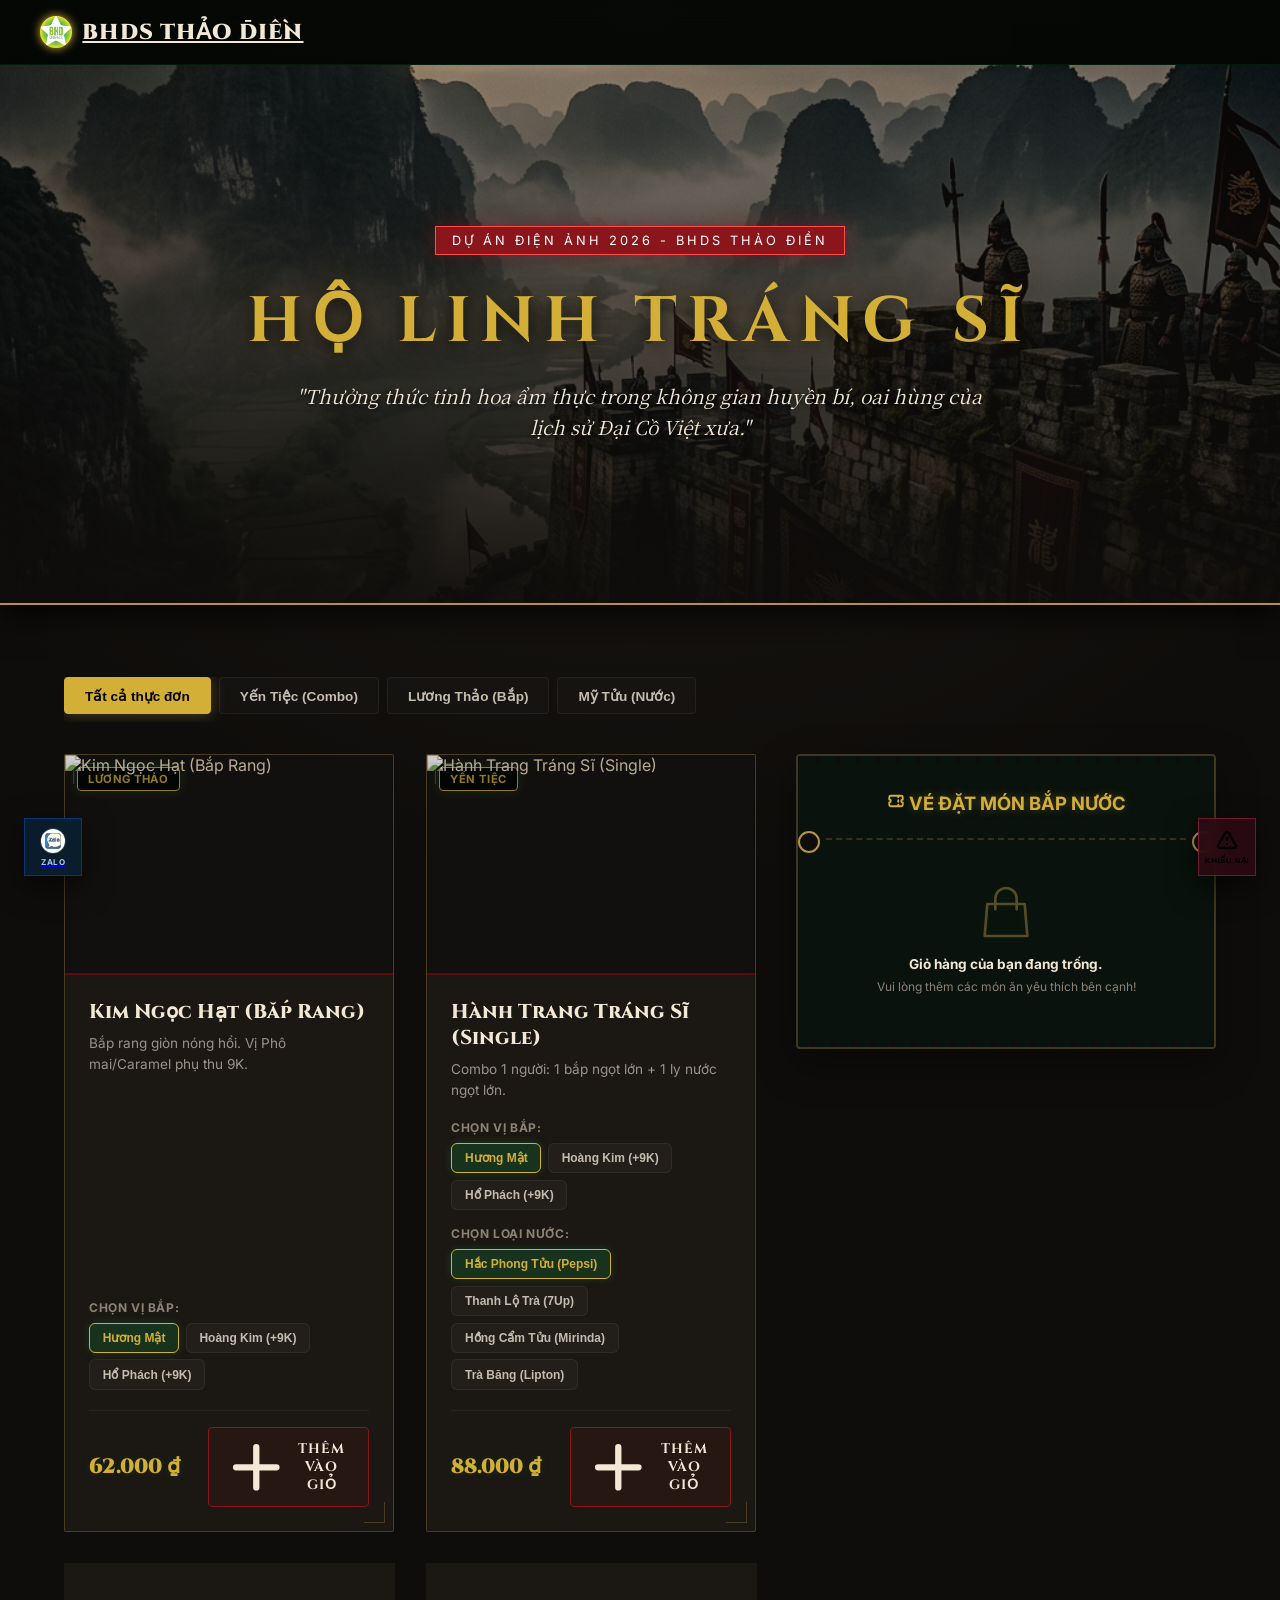
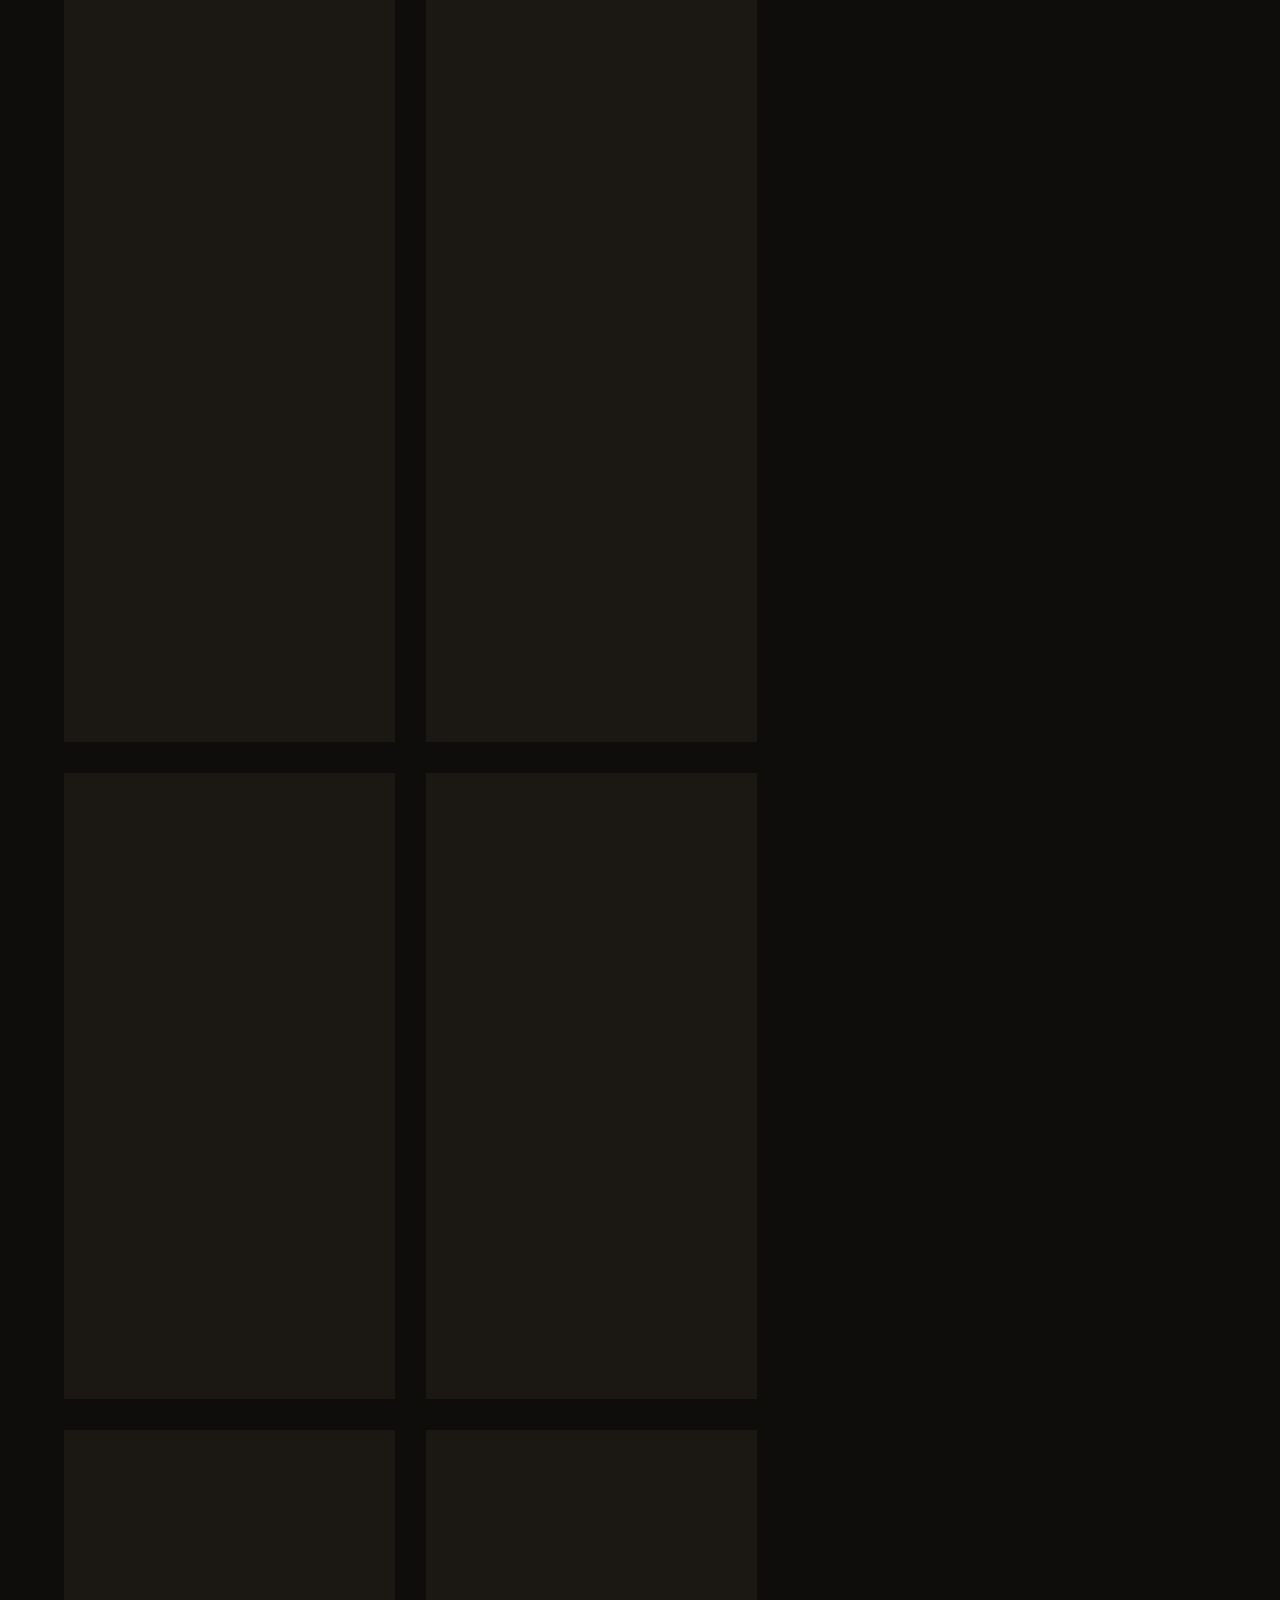
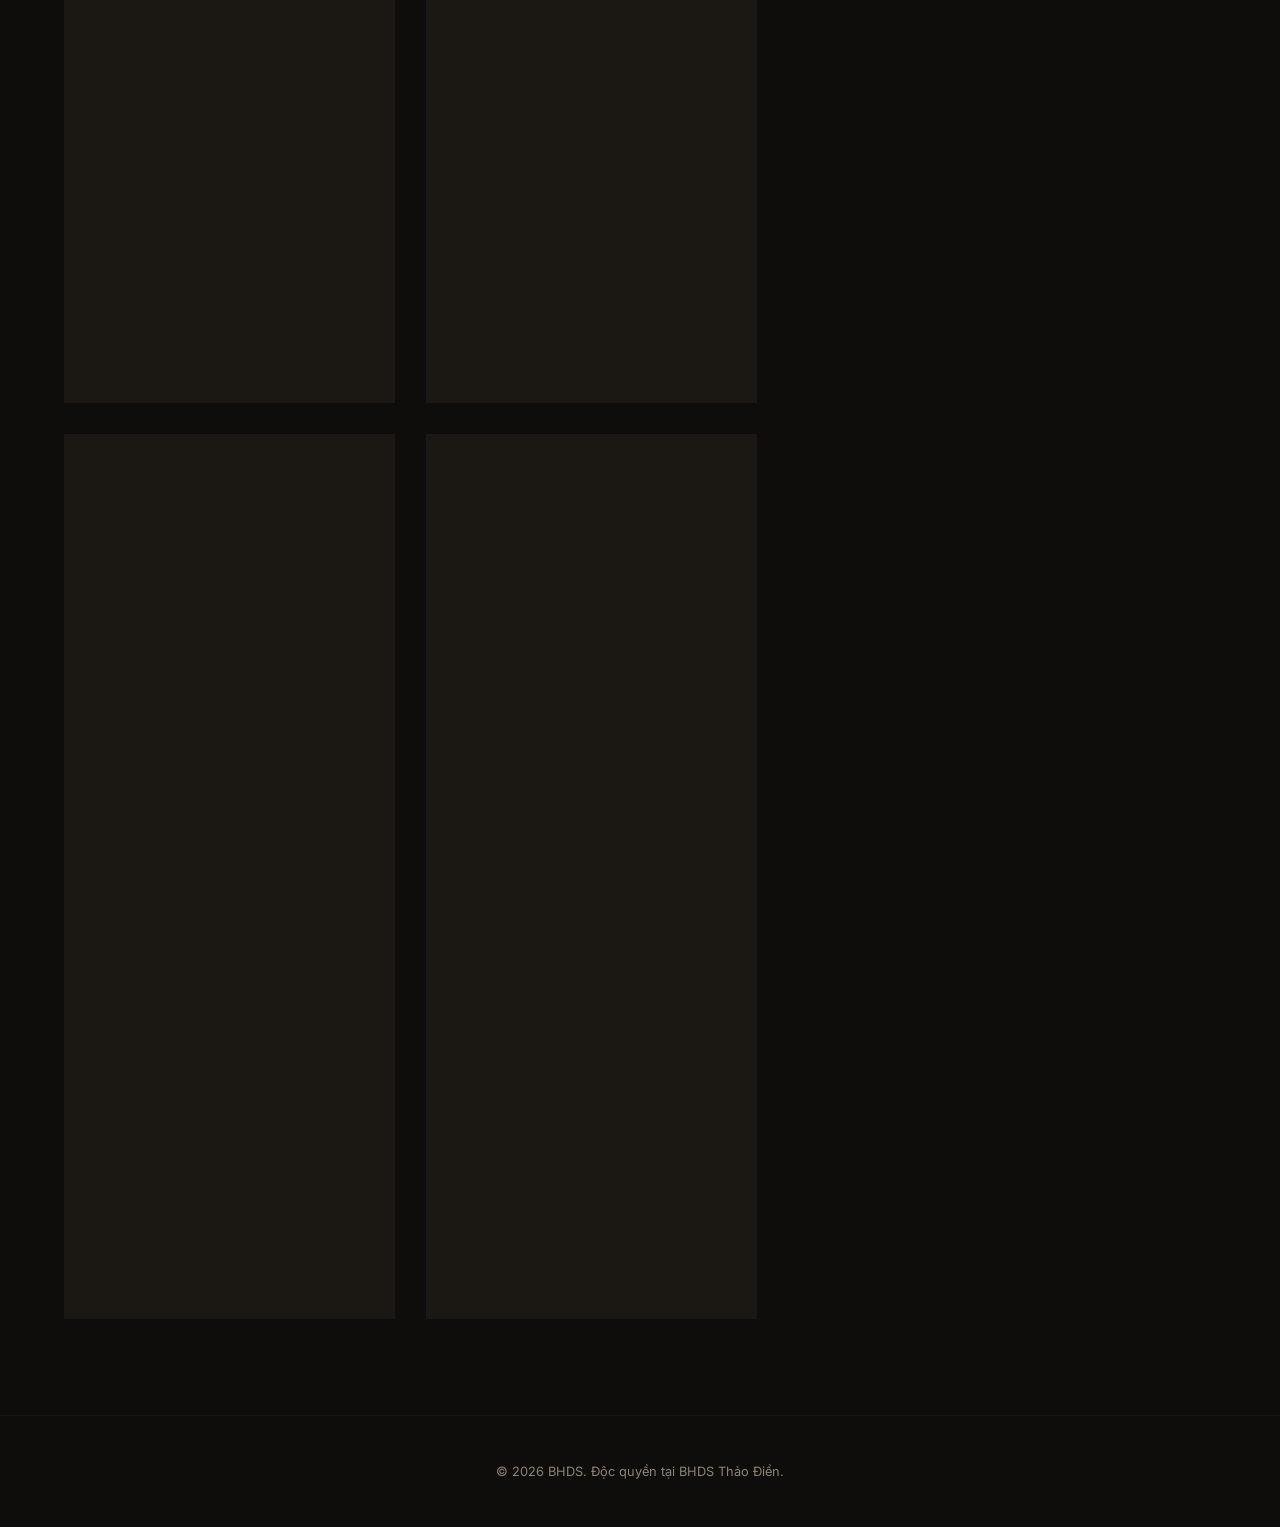
==== index.html @ 200a9b42 "feat(ui): Apply Ho Linh Trang Si Event UI and add revert strategy guide" ====
﻿<!DOCTYPE html>
<html lang="vi">
<head>
    <meta charset="UTF-8">
    <meta name="viewport" content="width=device-width, initial-scale=1.0, maximum-scale=1.0, user-scalable=no">
    <title>BHDS Thảo Điền - Đặt Món Nhanh Chóng, Giao Hàng Tận Nơi (Immersive Version)</title>
    <meta name="description" content="Trang đặt món ăn trực tuyến nhanh chóng với thực đơn phong phú, giao hàng siêu tốc và phục vụ tận nơi tại rạp.">
    
    <!-- Favicon -->
    <link rel="icon" type="image/png" href="assets/logo.png">
    <link rel="shortcut icon" type="image/png" href="assets/logo.png">
    <link rel="apple-touch-icon" href="assets/logo.png">

    <!-- Google Fonts -->
    <link rel="preconnect" href="https://fonts.googleapis.com">
    <link rel="preconnect" href="https://fonts.gstatic.com" crossorigin>
    <link href="https://fonts.googleapis.com/css2?family=Cinzel:wght@400;600;700;800&family=Noto+Serif+JP:wght@300;400;600;700&family=Inter:wght@300;400;500;600&display=swap" rel="stylesheet">
    
    <!-- Firebase SDK (v8) -->
    <script src="https://www.gstatic.com/firebasejs/8.10.1/firebase-app.js"></script>
    <script src="https://www.gstatic.com/firebasejs/8.10.1/firebase-database.js"></script>

    <!-- Custom Premium Styles - Immersive Cinema Concept -->
    <style>
        /* Design Tokens & Theme Variables */
        :root {
            --bg-deep-space: #0f0d0b;
            --bg-glass-card: rgba(30, 26, 22, 0.85);
            --bg-glass-card-hover: rgba(45, 38, 30, 0.95);
            
            --neon-green: #d4af37;
            --neon-green-dim: #b89146;
            --neon-green-glow: rgba(184, 145, 70, 0.4);
            --neon-red: #8a151b;
            --neon-red-glow: rgba(138, 21, 27, 0.4);
            
            --border-neon: rgba(184, 145, 70, 0.3);
            --border-neon-hover: #b89146;
            
            --text-neon: #d4af37;
            --text-heading: #f2e8d5;
            --text-body-green: #c4bcae;
            --text-muted: #8c8375;
            
            --font-display: 'Cinzel', serif;
            --font-mono: 'Inter', sans-serif;
            --transition-swift: all 0.4s cubic-bezier(0.16, 1, 0.3, 1);
            
            --radius-pill: 4px;
            --radius-panel: 4px;
            --radius-card: 2px;
        }

        /* Base Resets */
        * {
            box-sizing: border-box;
            margin: 0;
            padding: 0;
            scrollbar-width: thin;
            scrollbar-color: var(--neon-green-dim) transparent;
            touch-action: manipulation; /* Disable double-tap zoom globally */
        }

        body {
            background-color: var(--bg-deep-space);
            color: var(--text-body-green);
            font-family: var(--font-mono);
            min-height: 100vh;
            display: flex;
            flex-direction: column;
            overflow-x: hidden;
            background-image: radial-gradient(circle at 50% 0%, rgba(30,26,22,1) 0%, rgba(15,13,11,1) 80%);
            background-attachment: fixed;
            background-size: cover;
        }

        /* Hero Banner Hộ Linh Tráng Sĩ */
        .cinema-projection-wrapper {
            position: relative;
            height: 60vh;
            min-height: 400px;
            display: flex;
            align-items: center;
            justify-content: center;
            text-align: center;
            overflow: hidden;
            border-bottom: 2px solid var(--border-neon-hover);
            box-shadow: 0 10px 30px rgba(0,0,0,0.8);
            margin-bottom: 3.5rem;
            width: 100%;
        }

        .cinema-projection-wrapper::before {
            content: '';
            position: absolute;
            top: 0; left: 0; right: 0; bottom: 0;
            background-image: url('assets/holinh_hero_bg.png');
            background-size: cover;
            background-position: center;
            background-attachment: fixed;
            opacity: 0.6;
            z-index: -2;
            filter: grayscale(15%) contrast(115%) sepia(10%);
        }

        .cinema-projection-wrapper::after {
            content: '';
            position: absolute;
            top: 0; left: 0; right: 0; bottom: 0;
            background: linear-gradient(to bottom, rgba(15, 13, 11, 0.1) 0%, rgba(15, 13, 11, 0.95) 100%);
            z-index: -1;
        }

        .immersive-title-card {
            padding: 0 20px;
            z-index: 10;
            margin-top: 0;
        }

        .immersive-title-card h1 {
            font-family: var(--font-display);
            font-size: clamp(2.5rem, 5vw, 4.5rem);
            color: var(--text-neon);
            text-transform: uppercase;
            letter-spacing: 0.15em;
            margin-bottom: 1rem;
            font-weight: 700;
            text-shadow: 0 4px 20px rgba(0, 0, 0, 0.9), 0 0 40px rgba(184, 145, 70, 0.4);
        }

        .immersive-title-card p {
            font-family: 'Noto Serif JP', serif;
            font-size: 1.2rem;
            color: var(--text-heading);
            max-width: 700px;
            margin: 0 auto;
            line-height: 1.6;
            text-shadow: 0 2px 5px rgba(0,0,0,0.9);
            font-style: italic;
        }

        .title-brand-label {
            display: inline-block;
            background-color: var(--neon-red);
            color: #fff;
            padding: 6px 16px;
            font-size: 0.8rem;
            font-family: var(--font-mono);
            text-transform: uppercase;
            letter-spacing: 3px;
            border: 1px solid #ff4d4d;
            margin-bottom: 1.5rem;
            box-shadow: 0 0 20px var(--neon-red-glow);
        }
        
        .cinema-curved-screen, .projector-beam { display: none; }

        /* Sticky Glassmorphic Header */
        header {
            position: sticky;
            top: 0;
            z-index: 50;
            background: rgba(2, 5, 3, 0.8);
            backdrop-filter: blur(15px);
            -webkit-backdrop-filter: blur(15px);
            border-bottom: 1px solid rgba(0, 255, 102, 0.08);
            padding: 1rem 1.5rem;
        }

        .header-content {
            max-width: 1200px;
            margin: 0 auto;
            display: flex;
            align-items: center;
            justify-content: space-between;
        }

        .logo {
            display: flex;
            align-items: center;
            gap: 0.65rem;
            font-family: var(--font-display);
            font-size: 1.35rem;
            font-weight: 900;
            color: var(--text-heading);
            text-transform: uppercase;
            letter-spacing: 0.05em;
        }

        .logo img {
            width: 32px;
            height: 32px;
            filter: drop-shadow(0 0 5px var(--neon-green));
        }

        .header-actions {
            display: flex;
            align-items: center;
            gap: 0.75rem;
        }

        .icon-btn {
            width: 40px;
            height: 40px;
            border-radius: var(--radius-pill);
            background: rgba(255, 255, 255, 0.03);
            border: 1px solid rgba(0, 255, 102, 0.1);
            color: var(--text-heading);
            display: flex;
            align-items: center;
            justify-content: center;
            cursor: pointer;
            transition: var(--transition-swift);
            position: relative;
        }

        .icon-btn:hover {
            border-color: var(--neon-green);
            color: var(--neon-green);
            background: rgba(0, 255, 102, 0.08);
            transform: translateY(-2px);
            box-shadow: 0 0 10px rgba(0, 255, 102, 0.2);
        }

        /* App Main Grid */
        .app-container {
            max-width: 1200px;
            width: 100%;
            margin: 0 auto;
            padding: 1rem 1.5rem 6rem 1.5rem;
            flex-grow: 1;
        }

        .workspace {
            display: grid;
            grid-template-columns: 1fr;
            gap: 2.5rem;
            align-items: start;
        }

        @media (min-width: 992px) {
            .workspace {
                grid-template-columns: 1.65fr 1fr;
            }
        }

        /* Category Filter Switcher */
        .category-filter-bar {
            display: flex;
            gap: 0.5rem;
            margin-bottom: 2rem;
            overflow-x: auto;
            padding-bottom: 0.5rem;
        }

        .filter-chip {
            background: rgba(255, 255, 255, 0.02);
            border: 1px solid rgba(255, 255, 255, 0.06);
            color: var(--text-body-green);
            padding: 0.6rem 1.25rem;
            border-radius: var(--radius-pill);
            cursor: pointer;
            font-size: 0.85rem;
            font-weight: 700;
            transition: var(--transition-swift);
            white-space: nowrap;
        }

        .filter-chip:hover {
            border-color: var(--neon-green-dim);
            color: var(--neon-green);
            background: rgba(0, 255, 102, 0.04);
        }

        .filter-chip.active {
            background: var(--neon-green);
            border-color: var(--neon-green);
            color: #020503;
            box-shadow: 0 0 15px var(--neon-green-glow);
        }

        /* Immersive Food Cards Grid */
        .food-grid {
            display: grid;
            grid-template-columns: 1fr;
            gap: 2rem;
        }

        @media (min-width: 600px) {
            .food-grid {
                grid-template-columns: repeat(2, 1fr);
            }
        }

        /* Futuristic Glass Card */
        .food-card {
            background: var(--bg-glass-card);
            border: 1px solid var(--border-neon);
            border-radius: var(--radius-card);
            overflow: hidden;
            display: flex;
            flex-direction: column;
            backdrop-filter: blur(12px);
            -webkit-backdrop-filter: blur(12px);
            transition: var(--transition-swift);
            position: relative;
        }

        .food-card::before, .food-card::after {
            content: '';
            position: absolute;
            width: 20px; height: 20px;
            border: 1px solid var(--neon-green-dim);
            opacity: 0.3;
            transition: opacity 0.4s ease, width 0.4s, height 0.4s;
            pointer-events: none;
            z-index: 5;
        }
        .food-card::before { top: 8px; left: 8px; border-right: none; border-bottom: none; }
        .food-card::after { bottom: 8px; right: 8px; border-left: none; border-top: none; }
        .food-card:hover::before, .food-card:hover::after {
            opacity: 1;
            width: 30px; height: 30px;
        }

        .food-card:hover {
            transform: translateY(-6px);
            border-color: var(--border-neon-hover);
            background: var(--bg-glass-card-hover);
            box-shadow: 0 15px 40px rgba(0, 255, 102, 0.08), 0 20px 45px rgba(0,0,0,0.6);
        }

        .food-img-container {
            width: 100%;
            height: 220px;
            overflow: hidden;
            position: relative;
            background: rgba(0, 0, 0, 0.3);
            border-bottom: 2px solid #5c0b10;
        }

        .food-img {
            width: 100%;
            height: 100%;
            object-fit: cover;
            transition: var(--transition-swift);
            filter: sepia(30%) contrast(120%) brightness(80%);
        }

        .food-card:hover .food-img {
            transform: scale(1.05);
            filter: sepia(10%) contrast(120%) brightness(100%);
        }

        /* Custom Floating Badge on Card */
        .food-badge {
            position: absolute;
            top: 12px; left: 12px;
            background: rgba(2, 5, 3, 0.85);
            border: 1px solid var(--neon-green);
            color: var(--neon-green);
            font-size: 0.7rem;
            font-weight: 700;
            padding: 4px 10px;
            border-radius: var(--radius-pill);
            text-transform: uppercase;
            letter-spacing: 0.05em;
            box-shadow: 0 0 10px rgba(0, 255, 102, 0.15);
        }

        .food-card-info {
            padding: 1.5rem;
            display: flex;
            flex-direction: column;
            flex-grow: 1;
        }

        .food-title {
            font-family: var(--font-display);
            font-size: 1.25rem;
            color: var(--text-heading);
            margin-bottom: 0.5rem;
            font-weight: 800;
            line-height: 1.3;
        }

        .food-description {
            font-size: 0.85rem;
            color: var(--text-body-green);
            line-height: 1.5;
            margin-bottom: 1.25rem;
            flex-grow: 1;
            opacity: 0.75;
        }

        /* Pill Options Selector instead of standard dropdowns */
        .option-group-wrapper {
            margin-bottom: 1.25rem;
            display: flex;
            flex-direction: column;
            gap: 0.5rem;
        }

        .option-label {
            font-size: 0.75rem;
            font-weight: 700;
            text-transform: uppercase;
            color: var(--text-muted);
            letter-spacing: 0.05em;
        }

        .pill-container {
            display: flex;
            flex-wrap: wrap;
            gap: 0.4rem;
        }

        .pill-chip {
            background: rgba(255, 255, 255, 0.03);
            border: 1px solid rgba(255, 255, 255, 0.06);
            color: var(--text-body-green);
            padding: 0.45rem 0.8rem;
            border-radius: 6px;
            font-size: 0.75rem;
            font-weight: 600;
            cursor: pointer;
            transition: var(--transition-swift);
        }

        .pill-chip:hover {
            border-color: var(--neon-green-dim);
            color: var(--neon-green);
        }

        .pill-chip.active {
            background: rgba(0, 255, 102, 0.12);
            border-color: var(--neon-green);
            color: var(--neon-green);
            font-weight: 700;
            box-shadow: 0 0 10px rgba(0, 255, 102, 0.15);
        }

        /* Card Footer */
        .food-footer {
            display: flex;
            align-items: center;
            justify-content: space-between;
            margin-top: auto;
            border-top: 1px solid rgba(255, 255, 255, 0.05);
            padding-top: 1rem;
        }

        .food-price {
            font-family: var(--font-display);
            font-size: 1.3rem;
            font-weight: 900;
            color: var(--neon-green);
            text-shadow: 0 0 10px rgba(0, 255, 102, 0.1);
        }

        /* Action Buttons */
        .btn-add {
            background: rgba(138, 21, 27, 0.1);
            border: 1px solid var(--neon-red);
            color: var(--text-heading);
            padding: 0.55rem 1.1rem;
            font-size: 0.85rem;
            font-family: var(--font-display);
            text-transform: uppercase;
            letter-spacing: 1px;
            font-weight: 700;
            border-radius: var(--radius-pill);
            cursor: pointer;
            display: flex;
            align-items: center;
            gap: 0.4rem;
            transition: var(--transition-swift);
        }

        .btn-add:hover {
            background-color: var(--neon-red);
            border-color: #ff3333;
            color: #ffffff;
            box-shadow: 0 0 20px var(--neon-red-glow);
        }

        /* Sidebar Panels */
        .sidebar {
            position: sticky;
            top: 5.5rem;
            display: flex;
            flex-direction: column;
            gap: 2rem;
        }

        /* Digital Movie Ticket Theme for Shopping Cart */
        .ticket-panel {
            background: #09120c;
            border: 2px solid var(--border-neon);
            border-radius: var(--radius-panel);
            position: relative;
            box-shadow: 0 15px 40px rgba(0, 0, 0, 0.4);
            overflow: hidden;
        }

        /* Ticket jagged cutout simulation */
        .ticket-panel::before, .ticket-panel::after {
            content: '';
            position: absolute;
            left: 0; right: 0;
            height: 10px;
            background-size: 20px 10px;
            z-index: 2;
        }
        .ticket-panel::before {
            top: -2px;
            background-image: radial-gradient(circle, transparent 7px, #0f0d0b 8px);
        }
        .ticket-panel::after {
            bottom: -2px;
            background-image: radial-gradient(circle, transparent 7px, #0f0d0b 8px);
            transform: rotate(180deg);
        }

        .ticket-content {
            padding: 2.25rem 1.75rem;
        }

        /* Perforated separator line */
        .ticket-divider {
            border: none;
            border-top: 2px dashed rgba(184, 145, 70, 0.25);
            margin: 1.5rem 0;
            position: relative;
        }
        .ticket-divider::before, .ticket-divider::after {
            content: '';
            position: absolute;
            top: -9px;
            width: 18px;
            height: 18px;
            background-color: var(--bg-deep-space);
            border-radius: 50%;
            border: 2px solid var(--neon-green-dim);
            z-index: 2;
        }
        .ticket-divider::before { left: -28px; }
        .ticket-divider::after { right: -28px; }

        /* Receipt styling */
        .cart-list {
            display: flex;
            flex-direction: column;
            gap: 1rem;
            max-height: 250px;
            overflow-y: auto;
            padding-right: 0.25rem;
        }

        .cart-item {
            display: grid;
            grid-template-columns: minmax(0, 1fr) auto auto;
            align-items: center;
            gap: 0.75rem;
            padding: 0.6rem;
            border-radius: 6px;
            background: rgba(255, 255, 255, 0.02);
            border: 1px solid rgba(255, 255, 255, 0.02);
        }

        .cart-item-name {
            font-size: 0.85rem;
            font-weight: 700;
            color: var(--text-heading);
            overflow: hidden;
            text-overflow: ellipsis;
            white-space: nowrap;
            min-width: 0; /* Allow the name to shrink and show ellipsis */
        }

        .cart-item-price {
            font-size: 0.85rem;
            font-weight: 700;
            color: var(--neon-green);
        }

        .cart-qty-control {
            display: flex;
            align-items: center;
            gap: 0.35rem;
            background: rgba(0, 0, 0, 0.35);
            padding: 0.2rem 0.4rem;
            border-radius: 4px;
        }

        .cart-qty-btn {
            background: none;
            border: none;
            color: var(--text-body-green);
            cursor: pointer;
            width: 20px;
            height: 20px;
            display: flex;
            align-items: center;
            justify-content: center;
            border-radius: 2px;
        }

        .cart-qty-btn:hover {
            background: rgba(0, 255, 102, 0.15);
            color: var(--neon-green);
        }

        .cart-qty-btn svg { width: 10px; height: 10px; }

        .cart-qty-num {
            font-size: 0.8rem;
            font-weight: 700;
            color: var(--text-heading);
            min-width: 14px;
            text-align: center;
        }

        .cart-item-remove {
            background: none;
            border: none;
            color: var(--text-muted);
            cursor: pointer;
            padding: 0.35rem;
            border-radius: 4px;
            display: flex;
            align-items: center;
            justify-content: center;
        }

        .cart-item-remove:hover {
            color: var(--neon-red);
            background: rgba(255, 51, 102, 0.1);
        }

        .cart-item-remove svg { width: 14px; height: 14px; }

        .ticket-barcode {
            margin-top: 1.5rem;
            display: flex;
            flex-direction: column;
            align-items: center;
            gap: 0.25rem;
            opacity: 0.7;
        }

        .barcode-lines {
            width: 100%;
            height: 35px;
            background: repeating-linear-gradient(
                to right,
                var(--neon-green),
                var(--neon-green) 2px,
                transparent 2px,
                transparent 5px,
                var(--neon-green) 5px,
                var(--neon-green) 7px,
                transparent 7px,
                transparent 9px
            );
        }

        .barcode-num {
            font-size: 0.65rem;
            letter-spacing: 0.25em;
            color: var(--neon-green);
        }

        /* Glassmorphic Form Container */
        .card-panel {
            background: var(--bg-glass-card);
            border: 1px solid var(--border-neon);
            border-radius: var(--radius-panel);
            padding: 1.75rem;
            backdrop-filter: blur(12px);
            -webkit-backdrop-filter: blur(12px);
            box-shadow: 0 10px 40px rgba(0, 0, 0, 0.3);
        }

        /* Inputs & Interactive elements */
        .form-group {
            margin-bottom: 1.25rem;
        }

        .form-label {
            display: block;
            font-size: 0.75rem;
            font-weight: 700;
            text-transform: uppercase;
            letter-spacing: 0.05em;
            margin-bottom: 0.45rem;
            color: var(--text-muted);
        }

        .form-control {
            width: 100%;
            background-color: rgba(2, 5, 3, 0.55);
            border: 1px solid rgba(0, 255, 102, 0.15);
            border-radius: 10px;
            padding: 0.8rem 1rem;
            font-size: 16px; /* Lock automatic zooming */
            color: var(--text-heading);
            transition: var(--transition-swift);
        }

        .form-control::placeholder {
            color: rgba(163, 203, 181, 0.25);
        }

        .form-control:focus {
            outline: none;
            border-color: var(--neon-green);
            box-shadow: 0 0 12px rgba(0, 255, 102, 0.25);
        }

        textarea.form-control {
            resize: vertical;
            min-height: 80px;
        }

        select.form-control {
            cursor: pointer;
            -webkit-appearance: none;
            appearance: none;
            background-image: url("data:image/svg+xml;utf8,<svg fill='none' viewBox='0 0 24 24' stroke='%2300FF66' xmlns='http://www.w3.org/2000/svg'><path stroke-linecap='round' stroke-linejoin='round' stroke-width='2.5' d='M19 9l-7 7-7-7'></path></svg>");
            background-repeat: no-repeat;
            background-position: right 1rem center;
            background-size: 1.1rem;
            padding-right: 2.5rem;
        }

        select.form-control option {
            background-color: var(--bg-deep-space);
            color: var(--text-body-green);
        }

        /* Order button styling */
        .btn-submit {
            width: 100%;
            background: linear-gradient(135deg, var(--neon-red) 0%, #a61c24 100%);
            border: 1px solid #ff3333;
            color: #ffffff;
            font-weight: 800;
            padding: 0.95rem 1.5rem;
            border-radius: 4px;
            cursor: pointer;
            display: flex;
            align-items: center;
            justify-content: center;
            gap: 0.5rem;
            font-size: 1rem;
            font-family: var(--font-display);
            text-transform: uppercase;
            letter-spacing: 0.05em;
            transition: var(--transition-swift);
            box-shadow: 0 5px 20px var(--neon-red-glow);
        }

        .btn-submit:hover:not(:disabled) {
            transform: translateY(-2px);
            box-shadow: 0 8px 22px rgba(255, 51, 102, 0.35);
        }

        .btn-submit:disabled {
            opacity: 0.5;
            cursor: not-allowed;
            box-shadow: none;
        }

        /* Popups and Modals styling */
        .popup-modal {
            position: fixed;
            top: 0; left: 0;
            width: 100%; height: 100%;
            background: rgba(2, 5, 3, 0.9);
            backdrop-filter: blur(8px);
            -webkit-backdrop-filter: blur(8px);
            display: flex;
            align-items: center;
            justify-content: center;
            z-index: 200;
            opacity: 0;
            pointer-events: none;
            transition: var(--transition-swift);
        }

        .popup-modal.open {
            opacity: 1;
            pointer-events: auto;
        }

        .popup-card {
            background: #09120c;
            border: 1px solid var(--neon-green);
            border-radius: var(--radius-panel);
            padding: 2.5rem 2rem;
            max-width: 445px;
            width: 90%;
            text-align: center;
            box-shadow: 0 20px 60px rgba(0, 255, 102, 0.15);
            transform: scale(0.94);
            transition: var(--transition-swift);
            max-height: 90vh;
            overflow-y: auto;
        }

        .popup-modal.open .popup-card {
            transform: scale(1);
        }

        .btn-popup-close {
            background-color: rgba(255, 255, 255, 0.04);
            border: 1px solid rgba(255, 255, 255, 0.08);
            color: var(--text-heading);
            padding: 0.7rem 1.5rem;
            border-radius: var(--radius-pill);
            font-weight: 700;
            cursor: pointer;
            transition: var(--transition-swift);
        }

        .btn-popup-close:hover {
            border-color: rgba(255, 255, 255, 0.15);
            background: rgba(255, 255, 255, 0.08);
        }

        .popup-icon-circle {
            width: 68px;
            height: 68px;
            border-radius: 50%;
            display: flex;
            align-items: center;
            justify-content: center;
            margin: 0 auto 1.25rem auto;
        }

        .popup-icon-success {
            background: rgba(0, 255, 102, 0.12);
            color: var(--neon-green);
            box-shadow: 0 0 20px var(--neon-green-glow);
        }

        .popup-icon-danger {
            background: rgba(255, 51, 102, 0.12);
            color: var(--neon-red);
            box-shadow: 0 0 20px var(--neon-red-glow);
        }

        .popup-icon-circle svg { width: 32px; height: 32px; }

        /* Floating Actions - Perfect layout */
        .btn-zalo-float, .cart-toggle-mobile, .btn-complaint-float {
            position: fixed;
            z-index: 90;
            border-radius: var(--radius-full);
            display: flex;
            align-items: center;
            justify-content: center;
            box-shadow: 0 10px 30px rgba(0,0,0,0.6);
            cursor: pointer;
            transition: var(--transition-swift);
        }

        .btn-zalo-float {
            bottom: 24px;
            left: 24px;
            width: 58px;
            height: 58px;
            background: rgba(10, 32, 50, 0.85);
            border: 1px solid rgba(0, 102, 255, 0.35);
            backdrop-filter: blur(8px);
            -webkit-backdrop-filter: blur(8px);
        }
        .btn-zalo-float:hover {
            transform: scale(1.08) translateY(-2px);
            box-shadow: 0 12px 35px rgba(0, 102, 255, 0.4);
        }

        .btn-complaint-float {
            bottom: 24px;
            right: 24px;
            width: 58px;
            height: 58px;
            background: rgba(45, 10, 20, 0.85);
            border: 1px solid rgba(255, 51, 102, 0.35);
            backdrop-filter: blur(8px);
            -webkit-backdrop-filter: blur(8px);
        }
        .btn-complaint-float:hover {
            transform: scale(1.08) translateY(-2px);
            box-shadow: 0 12px 35px rgba(255, 51, 102, 0.4);
        }

        .cart-toggle-mobile {
            bottom: 24px;
            left: 50%;
            transform: translateX(-50%);
            width: 72px;
            height: 72px;
            background: rgba(0, 255, 102, 0.08);
            border: 1px solid var(--neon-green);
            color: var(--neon-green);
            backdrop-filter: blur(12px);
            -webkit-backdrop-filter: blur(12px);
            box-shadow: 0 8px 30px rgba(0, 255, 102, 0.15);
        }
        .cart-toggle-mobile:hover {
            transform: translateX(-50%) scale(1.08) translateY(-2px);
            background: var(--neon-green);
            color: #020503;
            box-shadow: 0 10px 30px var(--neon-green-glow);
        }
        @media (min-width: 992px) {
            .cart-toggle-mobile {
                display: none !important;
            }
        }

        .badge {
            position: absolute;
            top: -4px;
            right: -4px;
            background-color: var(--neon-red);
            color: white;
            font-size: 0.7rem;
            font-weight: 800;
            min-width: 20px;
            height: 20px;
            border-radius: var(--radius-full);
            display: flex;
            align-items: center;
            justify-content: center;
            border: 2px solid var(--bg-deep-space);
            box-shadow: 0 0 10px var(--neon-red-glow);
        }

        /* Config Banner Warning */
        .info-banner {
            background: rgba(255, 51, 102, 0.08);
            border: 1px solid rgba(255, 51, 102, 0.18);
            border-radius: var(--radius-panel);
            padding: 1rem 1.5rem;
            display: flex;
            align-items: flex-start;
            gap: 0.75rem;
            margin-bottom: 2rem;
        }

        .info-banner-icon {
            color: var(--neon-red);
            flex-shrink: 0;
        }

        .info-banner-link {
            color: var(--neon-green);
            font-weight: 700;
            text-decoration: underline;
            cursor: pointer;
        }

        /* Config Drawer */
        .config-drawer-overlay {
            position: fixed;
            top: 0; left: 0;
            width: 100%; height: 100%;
            background: rgba(2, 5, 3, 0.8);
            z-index: 99;
            opacity: 0;
            pointer-events: none;
            transition: var(--transition-swift);
        }
        .config-drawer-overlay.open { opacity: 1; pointer-events: auto; }

        .config-drawer {
            position: fixed;
            top: 0; right: -360px;
            width: 320px;
            height: 100%;
            background-color: #050b07;
            border-left: 1px solid var(--border-neon);
            box-shadow: -10px 0 45px rgba(0, 0, 0, 0.6);
            z-index: 100;
            padding: 2rem 1.5rem;
            transition: var(--transition-swift);
            display: flex;
            flex-direction: column;
            gap: 1.5rem;
        }
        .config-drawer.open { right: 0; }

        .config-header {
            display: flex;
            align-items: center;
            justify-content: space-between;
            border-bottom: 1px solid rgba(255, 255, 255, 0.05);
            padding-bottom: 0.75rem;
        }

        /* Cash chip selectors */
        .cash-chip {
            background: rgba(255,255,255,0.03);
            border: 1px solid rgba(255,255,255,0.06);
            color: var(--text-body-green);
            padding: 0.6rem;
            border-radius: var(--radius-pill);
            font-size: 0.85rem;
            font-weight: 600;
            cursor: pointer;
            transition: var(--transition-swift);
        }

        .cash-chip:hover {
            border-color: var(--neon-green-dim);
            color: var(--neon-green);
        }

        .cash-chip.active {
            background: var(--neon-green);
            border-color: var(--neon-green);
            color: #020503;
            font-weight: 700;
            box-shadow: 0 0 10px var(--neon-green-glow);
        }

        /* Footer */
        footer {
            padding: 3rem 1rem;
            text-align: center;
            border-top: 1px solid rgba(255, 255, 255, 0.03);
            font-size: 0.8rem;
            color: var(--text-muted);
            margin-top: auto;
        }

        /* Mobile Layout Optimization Overrides */
        @media (max-width: 576px) {
            .immersive-title-card h1 {
                font-size: 1.85rem;
                letter-spacing: -0.01em;
            }
            .title-brand-label {
                font-size: 0.7rem;
                letter-spacing: 0.15em;
            }
            .immersive-title-card p {
                font-size: 0.8rem;
                padding: 0 1rem;
                line-height: 1.4;
            }
            .cinema-projection-wrapper {
                margin-bottom: 2.25rem;
            }
            .projector-beam {
                height: 100px;
            }
            .app-container {
                padding: 0.75rem 1rem 7.5rem 1rem;
            }
            .category-filter-bar {
                margin-bottom: 1.5rem;
                gap: 0.4rem;
                -ms-overflow-style: none;
                scrollbar-width: none;
            }
            .category-filter-bar::-webkit-scrollbar {
                display: none;
            }
            .filter-chip {
                padding: 0.5rem 1rem;
                font-size: 0.8rem;
            }
            .food-card {
                border-radius: 16px;
            }
            .food-card-info {
                padding: 1.25rem;
            }
            .food-title {
                font-size: 1.15rem;
            }
            .food-description {
                font-size: 0.8rem;
                margin-bottom: 1rem;
            }
            .pill-chip {
                padding: 0.4rem 0.7rem;
                font-size: 0.7rem;
            }
            .food-price {
                font-size: 1.15rem;
            }
            .btn-add {
                padding: 0.45rem 0.95rem;
                font-size: 0.8rem;
            }
            .btn-zalo-float, .btn-complaint-float {
                width: 48px;
                height: 48px;
                bottom: 16px;
            }
            .btn-zalo-float {
                left: 16px;
            }
            .btn-complaint-float {
                right: 16px;
            }
            .cart-toggle-mobile {
                width: 62px;
                height: 62px;
                bottom: 16px;
            }
            .btn-zalo-float img {
                width: 20px;
                height: 20px;
            }
            .btn-zalo-float span, .btn-complaint-float span, .cart-toggle-mobile span {
                font-size: 7px;
            }
            .btn-complaint-float svg {
                width: 20px;
                height: 20px;
            }
            .cart-toggle-mobile svg {
                width: 20px;
                height: 20px;
            }
            .badge {
                width: 18px;
                height: 18px;
                font-size: 0.65rem;
            }
            .ticket-content {
                padding: 1.75rem 1.25rem;
            }
            .ticket-divider::before { left: -22px; }
            .ticket-divider::after { right: -22px; }
            .card-panel {
                padding: 1.25rem;
                border-radius: 16px;
            }
        }

        /* Pulsing Quick Pay button */
        .btn-pulsing {
            animation: pulse-glow 2.5s infinite;
        }
        @keyframes pulse-glow {
            0% {
                box-shadow: 0 0 0 0 rgba(0, 255, 102, 0.7);
                transform: scale(1);
            }
            50% {
                box-shadow: 0 0 15px rgba(0, 255, 102, 0.4);
                transform: scale(1.02);
            }
            100% {
                box-shadow: 0 0 0 0 rgba(0, 255, 102, 0);
                transform: scale(1);
            }
        }
        
        /* Bank App Selection Buttons */
        .btn-bank-pay {
            display: flex;
            flex-direction: column;
            align-items: center;
            justify-content: center;
            padding: 10px 8px;
            background: rgba(255,255,255,0.03);
            border: 1px solid rgba(255,255,255,0.08);
            border-radius: 12px;
            text-decoration: none;
            cursor: pointer;
            transition: all 0.2s ease-in-out;
            outline: none;
        }
        .btn-bank-pay:hover {
            background: rgba(0, 255, 102, 0.08);
            border-color: rgba(0, 255, 102, 0.35);
            box-shadow: 0 0 10px rgba(0, 255, 102, 0.1);
            transform: translateY(-2px);
        }
        .btn-bank-pay:active {
            transform: translateY(0);
        }

        /* Mobile responsive adjustments for Payment Popup to prevent scrolling/overflow */
        @media (max-width: 480px) {
            #popup-payment .popup-card {
                padding: 1.15rem 0.85rem !important;
                max-width: 95% !important;
                margin: 5px auto !important;
                max-height: 96vh !important;
                overflow-y: auto !important;
                border-radius: 16px !important;
            }
            #popup-payment .popup-title {
                font-size: 1.15rem !important;
                margin-bottom: 0.75rem !important;
            }
            #popup-payment #payment-details-card {
                padding: 0.75rem !important;
                margin-bottom: 0.75rem !important;
                gap: 0.35rem !important;
                border-radius: 10px !important;
            }
            #popup-payment #payment-details-card strong {
                font-size: 1.1rem !important;
            }
            #popup-payment #payment-steps-card {
                padding: 0.65rem 0.8rem !important;
                margin-bottom: 0.75rem !important;
                border-radius: 8px !important;
            }
            #popup-payment #payment-steps-card span {
                font-size: 0.72rem !important;
            }
            #popup-payment #payment-steps-card div {
                font-size: 0.75rem !important;
                gap: 0.3rem !important;
                line-height: 1.35 !important;
            }
            #popup-payment #payment-banks-card {
                margin-bottom: 0.75rem !important;
            }
            #popup-payment #payment-banks-card > span {
                margin-bottom: 0.45rem !important;
                font-size: 0.7rem !important;
            }
            #popup-payment .btn-bank-pay {
                padding: 6px 4px !important;
                border-radius: 8px !important;
            }
            #popup-payment .btn-bank-pay span:first-child {
                font-size: 0.7rem !important;
            }
            #popup-payment .btn-bank-pay span:last-child {
                font-size: 0.5rem !important;
            }
            #popup-payment #payment-separator {
                margin-bottom: 0.75rem !important;
                font-size: 0.7rem !important;
            }
            #popup-payment #payment-qr-wrapper {
                padding: 8px !important;
                border-radius: 12px !important;
                max-width: 170px !important;
                margin-bottom: 0.75rem !important;
            }
            #popup-payment #payment-download-wrapper {
                margin-bottom: 1rem !important;
            }
            #popup-payment #btn-payment-download {
                padding: 0.45rem 1rem !important;
                font-size: 0.75rem !important;
            }
            #popup-payment div:last-child button {
                padding: 0.7rem !important;
                font-size: 0.8rem !important;
            }
        }

        /* Premium copy button styles */
        .btn-copy-field {
            background: rgba(0, 255, 102, 0.08);
            border: 1px solid rgba(0, 255, 102, 0.25);
            color: var(--neon-green);
            font-size: 0.65rem;
            padding: 3px 8px;
            border-radius: 6px;
            cursor: pointer;
            transition: all 0.2s ease;
            display: inline-flex;
            align-items: center;
            gap: 4px;
            outline: none;
            user-select: none;
        }
        .btn-copy-field:hover {
            background: rgba(0, 255, 102, 0.15);
            border-color: var(--neon-green);
            box-shadow: 0 0 8px rgba(0, 255, 102, 0.2);
        }
        .btn-copy-field:active {
            transform: scale(0.95);
        }

        /* Compact and beautiful empty cart styling */
        .cart-empty {
            display: flex;
            flex-direction: column;
            align-items: center;
            justify-content: center;
            padding: 1rem 0.5rem;
            text-align: center;
        }
        .cart-empty svg {
            width: 64px;
            height: 64px;
            color: var(--neon-green-dim);
            margin-bottom: 0.75rem;
            opacity: 0.45;
            filter: drop-shadow(0 0 5px rgba(0, 255, 102, 0.1));
        }
        .cart-empty p {
            font-size: 0.85rem;
            font-weight: 700;
            color: var(--text-heading);
            margin: 0 0 0.15rem 0;
        }
        .cart-empty span {
            font-size: 0.75rem !important;
            color: var(--text-muted) !important;
            line-height: 1.4;
        }

        /* Sequential glowing red animation for checkout instructions */
        .step-row-1, .step-row-2, .step-row-3 {
            display: flex;
            gap: 0.4rem;
        }
        .step-row-1 {
            animation: flashRedSeq1 10.5s infinite;
        }
        .step-row-2 {
            animation: flashRedSeq2 10.5s infinite;
        }
        .step-row-3 {
            animation: flashRedSeq3 10.5s infinite;
        }

        @keyframes flashRedSeq1 {
            0%, 25% { color: #ff3366; text-shadow: 0 0 5px rgba(255, 51, 102, 0.3); }
            30%, 100% { color: var(--text-body-green); text-shadow: none; }
        }
        @keyframes flashRedSeq2 {
            0%, 30% { color: var(--text-body-green); text-shadow: none; }
            35%, 60% { color: #ff3366; text-shadow: 0 0 5px rgba(255, 51, 102, 0.3); }
            65%, 100% { color: var(--text-body-green); text-shadow: none; }
        }
        @keyframes flashRedSeq3 {
            0%, 65% { color: var(--text-body-green); text-shadow: none; }
            70%, 95% { color: #ff3366; text-shadow: 0 0 5px rgba(255, 51, 102, 0.3); }
            98%, 100% { color: var(--text-body-green); text-shadow: none; }
        }
    </style>
</head>
<body>

    <!-- Header -->
    <header>
        <div class="header-content">
            <a href="#" class="logo" aria-label="BHDS Thảo Điền Home">
                <img src="assets/logo.png" alt="BHDS Logo" class="brand-logo" id="secret-admin-trigger">
                <span id="client-cinema-logo-text">BHDS Thảo Điền</span>
            </a>
            <div class="header-actions">
            </div>
        </div>
    </header>

    <!-- Projection screen -->
    <div class="cinema-projection-wrapper">
        <div class="cinema-curved-screen"></div>
        <div class="projector-beam"></div>
        
        <div class="immersive-title-card">
            <span class="title-brand-label">Dự Án Điện Ảnh 2026 - <span id="client-cinema-title-text">BHDS Thảo Điền</span></span>
            <h1>Hộ Linh Tráng Sĩ</h1>
            <p>"Thưởng thức tinh hoa ẩm thực trong không gian huyền bí, oai hùng của lịch sử Đại Cồ Việt xưa."</p>
        </div>
    </div>

    <!-- Main App Container -->
    <main class="app-container">
        


        <!-- Dynamic Category Selector Switcher (rendered by JS from Firebase) -->
        <div class="category-filter-bar" id="category-filter-bar">
            <!-- chips rendered by renderCategoryFilterBar() -->
        </div>

        <!-- Grid Workspace -->
        <div class="workspace">
            
            <!-- Food Grid (Left) -->
            <section class="catalog-section">
                <div class="food-grid" id="food-grid-container">
                    <!-- Dynamic rendering -->
                </div>
            </section>

            <!-- Sidebar (Right) -->
            <aside class="sidebar" id="sidebar-section">
                
                <!-- Digital Perforated Ticket Cart Panel -->
                <div class="ticket-panel">
                    <div class="ticket-content">
                        <div class="panel-header" style="border: none; margin-bottom: 0; padding-bottom: 0;">
                            <h3 class="panel-title" style="color: var(--neon-green); text-shadow: 0 0 10px var(--neon-green-glow); text-transform: uppercase; font-size: 1.15rem; width: 100%; text-align: center; justify-content: center; gap: 0.5rem;">
                                <svg fill="none" viewBox="0 0 24 24" stroke="currentColor" width="18" height="18" stroke-width="2.5">
                                    <path stroke-linecap="round" stroke-linejoin="round" d="M15 5v2m0 4v2m0 4v2M5 5a2 2 0 00-2 2v3a2 2 0 110 4v3a2 2 0 002 2h14a2 2 0 002-2v-3a2 2 0 110-4V7a2 2 0 00-2-2H5z" />
                                </svg>
                                Vé Đặt Món Bắp Nước
                            </h3>
                        </div>
                        
                        <div class="ticket-divider"></div>
                        
                        <div id="cart-content">
                            <!-- Cart content -->
                        </div>
                    </div>
                </div>

                <!-- Glassmorphic Checkout Container -->
                <div class="card-panel" id="panel-checkout" style="display: none;">
                    <div class="panel-header">
                        <h3 class="panel-title">
                            <svg fill="none" viewBox="0 0 24 24" stroke="currentColor" width="18" height="18" stroke-width="2.5" style="color: var(--neon-green);">
                                <path stroke-linecap="round" stroke-linejoin="round" d="M9 12h6m-6 4h6m2 5H7a2 2 0 01-2-2V5a2 2 0 012-2h5.586a1 1 0 01.707.293l5.414 5.414a1 1 0 01.293.707V19a2 2 0 01-2 2z" />
                            </svg>
                            Thông tin Lữ Khách
                        </h3>
                    </div>
                    
                    <form id="checkout-form">
                        <div class="form-group">
                            <label class="form-label" for="customer-name">Danh tính Lữ Khách *</label>
                            <input type="text" id="customer-name" class="form-control" placeholder="Ví dụ: Nguyên Phong" required>
                        </div>
                        <div class="form-group">
                            <label class="form-label" for="customer-theater">Tọa độ gian phòng *</label>
                            <select id="customer-theater" class="form-control" required>
                                <option value="" disabled selected>-- Chọn phòng chiếu --</option>
                            </select>
                        </div>
                        <div class="form-group">
                            <label class="form-label" for="customer-seat">Vị trí ghế *</label>
                            <input type="text" id="customer-seat" class="form-control" placeholder="Ví dụ: H12, G15..." required>
                        </div>
                        <div class="form-group">
                            <label class="form-label" for="customer-note">Lời nhắn nhủ (Không bắt buộc)</label>
                            <textarea id="customer-note" class="form-control" placeholder="Ví dụ: Mang nhiều tương ớt, lấy mỹ tửu ít đá..."></textarea>
                        </div>
                        
                        <button type="submit" id="btn-submit-order" class="btn-submit">
                            <svg fill="none" viewBox="0 0 24 24" stroke="currentColor" width="18" height="18" stroke-width="3">
                                <path stroke-linecap="round" stroke-linejoin="round" d="M5 13l4 4L19 7" />
                            </svg>
                            <span>Truyền Lệnh Lên Món</span>
                        </button>
                    </form>
                </div>
            </aside>
        </div>
    </main>



    <!-- Floating Zalo Button -->
    <a href="https://zalo.me/g/xclnxkmdtrh9mzvn2apl" target="_blank" rel="noopener noreferrer" id="btn-zalo-float" class="btn-zalo-float" aria-label="Liên hệ Zalo">
        <div style="display: flex; flex-direction: column; align-items: center; justify-content: center; gap: 2px;">
            <img src="./assets/zalo.png" alt="Zalo" style="width: 26px; height: 26px; border-radius: 50%; object-fit: cover; display: block; border: 1px solid rgba(255,255,255,0.15);">
            <span style="font-size: 8px; font-weight: 700; text-transform: uppercase; letter-spacing: 0.5px; margin-top: 1px; color: #a5c7f7;">Zalo</span>
        </div>
    </a>

    <!-- Floating Mobile Cart Button -->
    <button id="btn-cart-mobile" class="cart-toggle-mobile" aria-label="Xem giỏ hàng">
        <div style="display: flex; flex-direction: column; align-items: center; justify-content: center; gap: 2px; position: relative;">
            <svg fill="none" viewBox="0 0 24 24" stroke="currentColor" width="24" height="24" stroke-width="2.5">
                <path stroke-linecap="round" stroke-linejoin="round" d="M16 11V7a4 4 0 00-8 0v4M5 9h14l1 12H4L5 9z" />
            </svg>
            <span style="font-size: 8px; font-weight: 700; text-transform: uppercase; letter-spacing: 0.5px; margin-top: 1px;">Giỏ Hàng</span>
            <span class="badge" id="cart-mobile-badge" style="display: none;">0</span>
        </div>
    </button>

    <!-- Floating Complaint Button -->
    <button id="btn-complaint-float" class="btn-complaint-float" aria-label="Khiếu nại">
        <div style="display: flex; flex-direction: column; align-items: center; justify-content: center; gap: 2px;">
            <svg fill="none" viewBox="0 0 24 24" stroke="currentColor" width="24" height="24" stroke-width="2.5">
                <path stroke-linecap="round" stroke-linejoin="round" d="M12 9v2m0 4h.01m-6.938 4h13.856c1.54 0 2.502-1.667 1.732-3L13.732 4c-.77-1.333-2.694-1.333-3.464 0L3.34 16c-.77 1.333.192 3 1.732 3z" />
            </svg>
            <span style="font-size: 8px; font-weight: 700; text-transform: uppercase; letter-spacing: 0.5px; margin-top: 1px;">Khiếu Nại</span>
        </div>
    </button>

    <!-- Movie Advertisement Ads Modal -->
    <div class="popup-modal" id="popup-ads" style="z-index: 300;">
        <div class="popup-card" style="max-width: 440px; padding: 0; background: transparent; border: none; box-shadow: none; position: relative;">
            <!-- Close Button X -->
            <button id="btn-ads-close" style="position: absolute; top: -15px; right: -15px; width: 36px; height: 36px; border-radius: 50%; background: #ff3366; border: 2px solid white; color: white; font-size: 20px; font-weight: bold; cursor: pointer; display: flex; align-items: center; justify-content: center; box-shadow: 0 6px 15px rgba(0,0,0,0.6); z-index: 10; transition: var(--transition-swift); outline: none;">
                &times;
            </button>
            
            <!-- Poster Image -->
            <div style="border-radius: var(--radius-panel); overflow: hidden; box-shadow: 0 15px 40px rgba(0,0,0,0.8); border: 2px solid rgba(0,255,102,0.25); position: relative;">
                <img src="./assets/holinhtrangsi.jpg" alt="Phim Mới: Hồ Linh Tráng Sĩ" style="width: 100%; height: auto; display: block;">
                
                <!-- Countdown Overlay Badge -->
                <div id="ads-countdown" style="position: absolute; bottom: 15px; right: 15px; background: rgba(2, 5, 3, 0.85); backdrop-filter: blur(4px); color: white; padding: 6px 14px; border-radius: var(--radius-pill); font-size: 0.75rem; font-weight: 600; display: flex; align-items: center; gap: 6px; border: 1px solid rgba(255,255,255,0.15);">
                    <span style="display: inline-block; width: 8px; height: 8px; border-radius: 50%; background-color: #ffcc00; animation: beam-flicker 1.2s infinite alternate;"></span>
                    <span>Tự đóng sau <strong id="ads-secs">5</strong>s</span>
                </div>
            </div>
        </div>
    </div>

    <!-- Payment QR Modal -->
    <div class="popup-modal" id="popup-payment">
        <div class="popup-card" style="max-width: 480px; padding: 2rem 1.5rem;">
            <h3 class="popup-title" style="color: var(--neon-green); margin-bottom: 1.25rem; display: flex; align-items: center; justify-content: center; gap: 0.6rem; text-shadow: 0 0 15px var(--neon-green-glow); font-size: 1.3rem;">
                <svg fill="none" viewBox="0 0 24 24" stroke="currentColor" width="24" height="24" stroke-width="2.5">
                    <path stroke-linecap="round" stroke-linejoin="round" d="M17 9V7a2 2 0 00-2-2H5a2 2 0 00-2 2v6a2 2 0 002 2h2m2 4h10a2 2 0 002-2v-6a2 2 0 00-2-2H9a2 2 0 00-2 2v6a2 2 0 002 2zm7-5a2 2 0 11-4 0 2 2 0 014 0z" />
                </svg>
                Thanh Toán Đơn Hàng
            </h3>
            
            <!-- Payment Method Tabs -->
            <div style="display: flex; background: rgba(0,0,0,0.35); padding: 4px; border-radius: 10px; margin-bottom: 1.25rem; border: 1px solid rgba(255,255,255,0.05);">
                <button type="button" id="method-qr" onclick="selectPaymentMethod('qr')" style="flex: 1; padding: 10px; border: none; border-radius: 6px; font-size: 0.85rem; font-weight: 700; cursor: pointer; transition: all 0.25s; background: var(--neon-green); color: #020503; outline: none;">
                    Chuyển khoản (App ngân hàng)
                </button>
                <button type="button" id="method-cash" onclick="selectPaymentMethod('cash')" style="flex: 1; padding: 10px; border: none; border-radius: 6px; font-size: 0.85rem; font-weight: 700; cursor: pointer; transition: all 0.25s; background: transparent; color: var(--text-body-green); outline: none;">
                    Tiền mặt
                </button>
            </div>

            <!-- QR Container -->
            <div id="payment-qr-container" style="display: block; text-align: center; width: 100%;">
                
                <!-- Bill Details Ticket Frame -->
                <div id="payment-details-card" style="background: rgba(0,255,102,0.03); border: 1px dashed rgba(0,255,102,0.25); padding: 1rem; border-radius: 12px; margin-bottom: 1.25rem; display: flex; flex-direction: column; gap: 0.5rem; text-align: left;">
                    <div style="display: flex; justify-content: space-between; align-items: center; border-bottom: 1px solid rgba(255,255,255,0.05); padding-bottom: 0.5rem;">
                        <span style="font-size: 0.8rem; color: var(--text-muted);">Mã đơn hàng:</span>
                        <strong style="color: var(--text-heading); font-size: 0.95rem; font-family: monospace; letter-spacing: 0.5px;" id="payment-modal-order-id">BHD------</strong>
                    </div>
                    <div style="display: flex; justify-content: space-between; align-items: center;">
                        <span style="font-size: 0.8rem; color: var(--text-muted);">Tổng tiền cần trả:</span>
                        <strong style="color: var(--neon-green); font-size: 1.35rem; font-weight: 900; text-shadow: 0 0 10px var(--neon-green-glow);" id="payment-modal-total">0 ₫</strong>
                    </div>
                </div>

                <!-- Steps visual panel -->
                <div id="payment-steps-card" style="text-align: left; background: rgba(0,0,0,0.2); padding: 0.85rem 1rem; border-radius: 10px; border: 1px solid rgba(255,255,255,0.03); margin-bottom: 1.25rem;">
                    <span style="font-size: 0.75rem; font-weight: bold; color: var(--neon-green); display: block; text-transform: uppercase; margin-bottom: 0.5rem; letter-spacing: 0.5px;">Hướng dẫn thanh toán nhanh:</span>
                    <div style="font-size: 0.8rem; color: var(--text-body-green); line-height: 1.45; display: flex; flex-direction: column; gap: 0.4rem;">
                        <div style="display: flex; gap: 0.4rem;" class="step-row-1"><span style="font-weight: bold; color: inherit;">1.</span> <span style="color: inherit;">Chụp ảnh màn hình hoặc nhấn <strong>Tải mã QR về máy</strong> ở dưới.</span></div>
                        <div style="display: flex; gap: 0.4rem;" class="step-row-2"><span style="font-weight: bold; color: inherit;">2.</span> <span style="color: inherit;">Mở ứng dụng Ngân hàng/Ví MoMo của bạn, chọn **Quét QR** (Quét ảnh từ thư viện).</span></div>
                        <div style="display: flex; gap: 0.4rem;" class="step-row-3"><span style="font-weight: bold; color: inherit;">3.</span> <span style="color: inherit;">Thanh toán đúng số tiền ở trên, sau đó bấm **Xác nhận &amp; Gửi đơn** để hoàn tất.</span></div>
                    </div>
                </div>

                <!-- QR Code Block -->
                <div id="payment-qr-wrapper" style="background: white; padding: 12px; border-radius: 16px; display: inline-block; margin: 0 auto 1.25rem auto; box-shadow: 0 10px 30px rgba(0,0,0,0.6); max-width: 240px; border: 2px dashed rgba(0,255,102,0.35);">
                    <img src="./assets/qrthaodien.png" alt="VietQR Payment" id="payment-qr-img" style="width: 100%; height: auto; border-radius: 10px; display: block;">
                </div>
                
                <div id="payment-download-wrapper" style="display: flex; gap: 0.75rem; justify-content: center; margin-bottom: 1.5rem;">
                    <a id="btn-payment-download" class="btn-submit" style="background: rgba(255,255,255,0.04); border: 1px solid rgba(255,255,255,0.08); color: var(--text-heading); text-decoration: none; padding: 0.55rem 1.25rem; font-size: 0.8rem; display: inline-flex; align-items: center; justify-content: center; gap: 0.5rem; width: auto; border-radius: var(--radius-pill); cursor: pointer; transition: var(--transition-swift); box-shadow: none;">
                        <svg fill="none" viewBox="0 0 24 24" stroke="currentColor" width="14" height="14" stroke-width="2.5">
                            <path stroke-linecap="round" stroke-linejoin="round" d="M4 16v1a3 3 0 003 3h10a3 3 0 003-3v-1m-4-4l-4 4m0 0l-4-4m4 4V4" />
                        </svg>
                        Tải mã QR về máy
                    </a>
                </div>
            </div>

            <!-- Cash Container -->
            <div id="payment-cash-container" style="display: none; text-align: left; width: 100%;">
                <div style="background: rgba(0,0,0,0.35); border: 1px solid rgba(255,255,255,0.05); padding: 0.9rem 1.25rem; border-radius: 12px; margin-bottom: 1.5rem; display: flex; justify-content: space-between; align-items: center;">
                    <span style="font-size: 0.9rem; color: var(--text-body-green);">Tổng tiền cần thanh toán:</span>
                    <strong style="color: var(--neon-green); font-size: 1.25rem; text-shadow: 0 0 10px var(--neon-green-glow);" id="cash-payment-total">0 ₫</strong>
                </div>

                <label class="form-label" style="margin-bottom: 0.65rem; display: block;">Chọn mệnh giá tiền mặt bạn sẽ đưa:</label>
                <div style="display: grid; grid-template-columns: repeat(2, 1fr); gap: 0.65rem; margin-bottom: 1.25rem;">
                    <!-- Denomination choices chips -->
                    <button type="button" class="cash-chip" data-value="exact" onclick="selectExactCashAmount()" style="grid-column: span 2;">Đưa đủ số tiền</button>
                    <button type="button" class="cash-chip" data-value="50000" onclick="selectCashAmount(50000)">50.000 ₫</button>
                    <button type="button" class="cash-chip" data-value="100000" onclick="selectCashAmount(100000)">100.000 ₫</button>
                    <button type="button" class="cash-chip" data-value="200000" onclick="selectCashAmount(200000)">200.000 ₫</button>
                    <button type="button" class="cash-chip" data-value="500000" onclick="selectCashAmount(500000)">500.000 ₫</button>
                </div>

                <!-- Validation and feedback message -->
                <div id="cash-feedback" style="padding: 0.8rem 1rem; border-radius: 10px; font-size: 0.85rem; font-weight: 700; margin-bottom: 1.5rem; border: 1px solid transparent; display: none;"></div>
            </div>

            <!-- Footer Buttons -->
            <div style="display: flex; gap: 0.75rem; justify-content: center; width: 100%;">
                <button class="btn-popup-close" id="btn-payment-cancel" style="flex: 1; margin: 0; padding: 0.8rem; font-weight: 700;">Hủy</button>
                <button class="btn-submit" id="btn-payment-confirm" style="flex: 1; margin: 0; padding: 0.8rem; font-weight: 800;">
                    <svg fill="none" viewBox="0 0 24 24" stroke="currentColor" width="16" height="16" stroke-width="3">
                        <path stroke-linecap="round" stroke-linejoin="round" d="M5 13l4 4L19 7" />
                    </svg>
                    <span>Xác nhận & Gửi đơn</span>
                </button>
            </div>
        </div>
    </div>

    <!-- Pop-up Alert Modal (Success/Failure) -->
    <div class="popup-modal" id="popup-result">
        <div class="popup-card">
            <div id="popup-icon" class="popup-icon-circle popup-icon-success">
                <!-- Icon will be inserted dynamically -->
            </div>
            <h3 class="popup-title" id="popup-title">Thành công!</h3>
            <p class="popup-text" id="popup-text">Đơn hàng của bạn đang được xử lý.</p>
            <button class="btn-popup-close" id="btn-popup-close" style="width: 100%;">Đóng</button>
        </div>
    </div>

    <!-- Complaint Modal -->
    <div class="popup-modal" id="popup-complaint">
        <div class="popup-card" style="max-width: 480px; padding: 2.25rem 1.75rem; text-align: left;">
            <h3 class="popup-title" style="color: var(--neon-red); margin-bottom: 0.5rem; display: flex; align-items: center; gap: 0.6rem; text-shadow: 0 0 15px var(--neon-red-glow);">
                <svg fill="none" viewBox="0 0 24 24" stroke="currentColor" width="24" height="24" stroke-width="2.5">
                    <path stroke-linecap="round" stroke-linejoin="round" d="M12 9v2m0 4h.01m-6.938 4h13.856c1.54 0 2.502-1.667 1.732-3L13.732 4c-.77-1.333-2.694-1.333-3.464 0L3.34 16c-.77 1.333.192 3 1.732 3z" />
                </svg>
                Gửi Phản Hồi / Khiếu Nại
            </h3>
            <p class="popup-text" style="font-size: 0.85rem; margin-bottom: 1.5rem; opacity: 0.85; line-height: 1.5;">
                Chúng tôi chân thành xin lỗi nếu bạn gặp trải nghiệm không tốt. Phản hồi của bạn sẽ gửi trực tiếp đến hệ thống quản lý rạp phim để xử lý ngay lập tức.
            </p>
            
            <form id="complaint-form">
                <div class="form-group">
                    <label class="form-label" for="complaint-name">Họ và tên *</label>
                    <input type="text" id="complaint-name" class="form-control" placeholder="Nhập họ tên của bạn" required>
                </div>
                <div class="form-group">
                    <label class="form-label" for="complaint-phone">Số điện thoại liên hệ *</label>
                    <input type="tel" id="complaint-phone" class="form-control" placeholder="Ví dụ: 0901234567" required>
                </div>
                <div class="form-group">
                    <label class="form-label" for="complaint-content">Nội dung khiếu nại / Phản hồi *</label>
                    <textarea id="complaint-content" class="form-control" placeholder="Vui lòng mô tả chi tiết sự cố bạn gặp phải..." required></textarea>
                </div>
                
                <div style="display: flex; gap: 0.75rem; width: 100%; margin-top: 1.5rem;">
                    <button type="button" class="btn-popup-close" id="btn-complaint-cancel" style="flex: 1; margin: 0; padding: 0.8rem; font-weight: 700;">Hủy</button>
                    <button type="submit" class="btn-submit" id="btn-complaint-submit" style="flex: 1; background: linear-gradient(135deg, #f97316 0%, var(--neon-red) 100%); color: white; display: inline-flex; align-items: center; justify-content: center; gap: 0.5rem; padding: 0.8rem; border-radius: 12px; border: none; margin: 0; box-shadow: 0 4px 15px var(--neon-red-glow);">
                        <svg fill="none" viewBox="0 0 24 24" stroke="currentColor" width="16" height="16" stroke-width="2.5">
                            <path stroke-linecap="round" stroke-linejoin="round" d="M12 19l9 2-9-18-9 18 9-2zm0 0v-8" />
                        </svg>
                        <span>Gửi đi</span>
                    </button>
                </div>
            </form>
        </div>
    </div>

    <!-- Footer -->
    <footer>
        <p>&copy; 2026 BHDS. Độc quyền tại <span id="client-cinema-footer-text">BHDS Thảo Điền</span>.</p>
    </footer>

    <!-- Logic JS -->
    <script src="js/index.js?v=1.0.8"></script>

    <!-- Overrides & Additions to integrate custom layout elements with index.js -->
    <script>
        // Premium Clipboard Copy Helper
        function copyPaymentField(text, btnElement) {
            if (text === 'ORDER_ID') {
                text = document.getElementById('payment-modal-order-id').textContent;
            } else if (text === 'AMOUNT') {
                text = cart.reduce((total, item) => total + (item.price * item.quantity), 0).toString();
            }
            
            navigator.clipboard.writeText(text).then(() => {
                const originalHtml = btnElement.innerHTML;
                btnElement.innerHTML = `
                    <svg fill="none" viewBox="0 0 24 24" stroke="currentColor" width="12" height="12" stroke-width="3" style="color: var(--neon-green);">
                        <path stroke-linecap="round" stroke-linejoin="round" d="M5 13l4 4L19 7" />
                    </svg>
                    <span style="color: var(--neon-green); font-size: 0.65rem; font-weight: 800;">Copied</span>
                `;
                btnElement.style.borderColor = 'rgba(0, 255, 102, 0.4)';
                btnElement.style.background = 'rgba(0, 255, 102, 0.1)';
                setTimeout(() => {
                    btnElement.innerHTML = originalHtml;
                    btnElement.style.borderColor = '';
                    btnElement.style.background = '';
                }, 2000);
            }).catch(err => {
                console.error('Lỗi sao chép:', err);
            });
        }

        // Store current filter category state
        let currentFilter = 'all';

        // Override renderFoodCatalog from index.js using hoisting redefinition
        function renderFoodCatalog() {
            const container = document.getElementById('food-grid-container');
            if (!container) return;

            // Generate clean filtered grid
            container.innerHTML = foodCatalog.filter(food => {
                // Filter status
                if (food.hidden) return false;
                if (currentFilter === 'all') return true;
                if (currentFilter === 'combo' && (food.id === 5 || food.id === 6 || food.id === 8 || food.id === 20)) return true;
                if (currentFilter === 'popcorn' && (food.id === 1 || food.id === 8)) return true;
                if (currentFilter === 'drink' && (food.id === 9 || food.id === 10 || food.id === 11 || food.id === 15 || food.id === 16)) return true;
                return false;
            }).map(food => {
                let optionsHtml = '';
                const isHidden = (optVal) => food.hiddenOptions && food.hiddenOptions.includes(optVal);

                // Map category label for badge
                let categoryLabel = 'Mỹ Tửu';
                if (food.id === 5 || food.id === 6 || food.id === 8 || food.id === 20) categoryLabel = 'Yến Tiệc';
                else if (food.id === 1) categoryLabel = 'Lương Thảo';

                // Force override names to Hộ Linh Tráng Sĩ theme ignoring Firebase data
                if (food.id === 1) { food.name = "Kim Ngọc Hạt (Bắp Rang)"; food.description = "Lương thảo giòn rụm, thơm ngon nóng hổi. Phụ thu 9K nếu chọn vị Hoàng Kim hoặc Hổ Phách."; }
                else if (food.id === 5) { food.name = "Hành Trang Tráng Sĩ (Single)"; food.description = "Phù hợp cho một lữ khách mang tinh thần độc hành: 1 phần Kim Ngọc Hạt lớn + 1 ly Mỹ Tửu."; }
                else if (food.id === 6) { food.name = "Song Hành Kỳ Duyên (Couple)"; food.description = "Dành cho các hiệp khách đi chung: 1 phần Kim Ngọc Hạt lớn + 2 ly Mỹ Tửu."; }
                else if (food.id === 8) { food.name = "Thanh Tâm Tĩnh Khí (Refresh)"; food.description = "Cảm giác thanh mát, giải tỏa: 1 phần Kim Ngọc Hạt lớn + 1 chai Tịnh Thủy Thiên Cực."; }
                else if (food.id === 9) { food.name = "Mỹ Tửu Trân Các (Ly)"; food.description = "Mỹ tửu mát lạnh sảng khoái đánh tan cơn khát trên bước đường hành hiệp."; }
                else if (food.id === 10) { food.name = "Tịnh Thủy Thiên Cực"; food.description = "Nước suối tinh khiết mát lạnh giúp phục hồi công lực tiện lợi."; }
                else if (food.id === 11) { food.name = "Đồng Giá Trân Các 39K"; food.description = "Lựa chọn các loại thảo mộc, trà giải độc và mỹ tửu bổ sung công lực đóng chai."; }
                else if (food.id === 15) { food.name = "Huyết Kiếm Lộ (Mojito Dâu)"; food.description = "Sự kết hợp hoàn hảo giữa hương dâu tây và lá bạc hà tươi mát."; }
                else if (food.id === 16) { food.name = "Bích Hải Thanh Lưu (Mojito Đại dương)"; food.description = "Hương vị đại dương xanh tươi mát mang đậm không khí bi tráng."; }
                else if (food.id === 20) { food.name = "Đại Yến Hoàng Cung (Food)"; food.description = "Khao quân đại tiệc gồm: 1 Kim Ngọc Hạt lớn + 1 Mỹ Tửu + 1 Lương thực nóng tuỳ chọn."; }

                // Build hidden select element to stay 100% compatible with index.js, synchronized with interactive pills
                if (food.id === 1) {
                    let opts = [];
                    if (!isHidden('Ngọt')) opts.push('<option value="Ngọt" data-extra="0">Vị Ngọt</option>');
                    if (!isHidden('Phô mai')) opts.push('<option value="Phô mai" data-extra="9000">Vị Phô mai</option>');
                    if (!isHidden('Caramel')) opts.push('<option value="Caramel" data-extra="9000">Vị Caramel</option>');
                    
                    if (opts.length > 0) {
                        optionsHtml = `
                            <!-- Standard hidden select -->
                            <select id="option-popcorn-1" style="display:none;" onchange="updateCardPrice(1)">
                                ${opts.join('')}
                            </select>
                            
                            <!-- Custom pill switcher -->
                            <div class="option-group-wrapper">
                                <span class="option-label">Chọn vị bắp:</span>
                                <div class="pill-container">
                                    ${!isHidden('Ngọt') ? `<button type="button" class="pill-chip active" onclick="selectPill(this, 1, 'popcorn', 'Ngọt')">Hương Mật</button>` : ''}
                                    ${!isHidden('Phô mai') ? `<button type="button" class="pill-chip" onclick="selectPill(this, 1, 'popcorn', 'Phô mai')">Hoàng Kim (+9K)</button>` : ''}
                                    ${!isHidden('Caramel') ? `<button type="button" class="pill-chip" onclick="selectPill(this, 1, 'popcorn', 'Caramel')">Hổ Phách (+9K)</button>` : ''}
                                </div>
                            </div>
                        `;
                    }
                } else if (food.id === 5 || food.id === 6) {
                    let popOpts = [];
                    if (!isHidden('Ngọt')) popOpts.push('<option value="Ngọt" data-extra="0">Vị Ngọt</option>');
                    if (!isHidden('Phô mai')) popOpts.push('<option value="Phô mai" data-extra="9000">Vị Phô mai</option>');
                    if (!isHidden('Caramel')) popOpts.push('<option value="Caramel" data-extra="9000">Vị Caramel</option>');

                    let drinkOpts = [];
                    if (!isHidden('Pepsi')) drinkOpts.push('<option value="Pepsi">Pepsi</option>');
                    if (!isHidden('7Up')) drinkOpts.push('<option value="7Up">7Up</option>');
                    if (!isHidden('Mirinda Cam')) drinkOpts.push('<option value="Mirinda Cam">Mirinda Cam</option>');
                    if (!isHidden('Lipton Chanh')) drinkOpts.push('<option value="Lipton Chanh">Lipton Chanh</option>');

                    optionsHtml = `
                        <!-- Hidden standard selects -->
                        ${popOpts.length > 0 ? `<select id="option-popcorn-${food.id}" style="display:none;" onchange="updateCardPrice(${food.id})">${popOpts.join('')}</select>` : ''}
                        ${drinkOpts.length > 0 ? `<select id="option-drink-${food.id}" style="display:none;">${drinkOpts.join('')}</select>` : ''}
                        
                        <div class="option-group-wrapper">
                            ${popOpts.length > 0 ? `
                            <span class="option-label">Chọn vị bắp:</span>
                            <div class="pill-container" style="margin-bottom: 0.5rem;">
                                ${!isHidden('Ngọt') ? `<button type="button" class="pill-chip active" onclick="selectPill(this, ${food.id}, 'popcorn', 'Ngọt')">Hương Mật</button>` : ''}
                                ${!isHidden('Phô mai') ? `<button type="button" class="pill-chip" onclick="selectPill(this, ${food.id}, 'popcorn', 'Phô mai')">Hoàng Kim (+9K)</button>` : ''}
                                ${!isHidden('Caramel') ? `<button type="button" class="pill-chip" onclick="selectPill(this, ${food.id}, 'popcorn', 'Caramel')">Hổ Phách (+9K)</button>` : ''}
                            </div>` : ''}
                            
                            ${drinkOpts.length > 0 ? `
                            <span class="option-label">Chọn loại nước:</span>
                            <div class="pill-container">
                                ${!isHidden('Pepsi') ? `<button type="button" class="pill-chip active" onclick="selectPill(this, ${food.id}, 'drink', 'Pepsi')">Hắc Phong Tửu (Pepsi)</button>` : ''}
                                ${!isHidden('7Up') ? `<button type="button" class="pill-chip" onclick="selectPill(this, ${food.id}, 'drink', '7Up')">Thanh Lộ Trà (7Up)</button>` : ''}
                                ${!isHidden('Mirinda Cam') ? `<button type="button" class="pill-chip" onclick="selectPill(this, ${food.id}, 'drink', 'Mirinda Cam')">Hồng Cẩm Tửu (Mirinda)</button>` : ''}
                                ${!isHidden('Lipton Chanh') ? `<button type="button" class="pill-chip" onclick="selectPill(this, ${food.id}, 'drink', 'Lipton Chanh')">Trà Băng (Lipton)</button>` : ''}
                            </div>` : ''}
                        </div>
                    `;
                } else if (food.id === 20) {
                    let popOpts = [];
                    if (!isHidden('Ngọt')) popOpts.push('<option value="Ngọt" data-extra="0">Vị Ngọt</option>');
                    if (!isHidden('Phô mai')) popOpts.push('<option value="Phô mai" data-extra="9000">Vị Phô mai</option>');
                    if (!isHidden('Caramel')) popOpts.push('<option value="Caramel" data-extra="9000">Vị Caramel</option>');

                    let drinkOpts = [];
                    if (!isHidden('Pepsi')) drinkOpts.push('<option value="Pepsi">Pepsi</option>');
                    if (!isHidden('7Up')) drinkOpts.push('<option value="7Up">7Up</option>');
                    if (!isHidden('Mirinda Cam')) drinkOpts.push('<option value="Mirinda Cam">Mirinda Cam</option>');
                    if (!isHidden('Lipton Chanh')) drinkOpts.push('<option value="Lipton Chanh">Lipton Chanh</option>');

                    let hotFoodOpts = [];
                    if (!isHidden('Gà vòng')) hotFoodOpts.push('<option value="Gà vòng">Gà vòng</option>');
                    if (!isHidden('Xúc xích')) hotFoodOpts.push('<option value="Xúc xích">Xúc xích</option>');
                    if (!isHidden('Khoai tây chiên')) hotFoodOpts.push('<option value="Khoai tây chiên">Khoai tây chiên</option>');

                    optionsHtml = `
                        <!-- Hidden standard selects -->
                        ${popOpts.length > 0 ? `<select id="option-popcorn-${food.id}" style="display:none;" onchange="updateCardPrice(${food.id})">${popOpts.join('')}</select>` : ''}
                        ${drinkOpts.length > 0 ? `<select id="option-drink-${food.id}" style="display:none;">${drinkOpts.join('')}</select>` : ''}
                        ${hotFoodOpts.length > 0 ? `<select id="option-hotfood-${food.id}" style="display:none;">${hotFoodOpts.join('')}</select>` : ''}
                        
                        <div class="option-group-wrapper">
                            ${popOpts.length > 0 ? `
                            <span class="option-label">Chọn vị bắp:</span>
                            <div class="pill-container" style="margin-bottom: 0.5rem;">
                                ${!isHidden('Ngọt') ? `<button type="button" class="pill-chip active" onclick="selectPill(this, ${food.id}, 'popcorn', 'Ngọt')">Hương Mật</button>` : ''}
                                ${!isHidden('Phô mai') ? `<button type="button" class="pill-chip" onclick="selectPill(this, ${food.id}, 'popcorn', 'Phô mai')">Hoàng Kim (+9K)</button>` : ''}
                                ${!isHidden('Caramel') ? `<button type="button" class="pill-chip" onclick="selectPill(this, ${food.id}, 'popcorn', 'Caramel')">Hổ Phách (+9K)</button>` : ''}
                            </div>` : ''}
                            
                            ${drinkOpts.length > 0 ? `
                            <span class="option-label">Chọn loại nước:</span>
                            <div class="pill-container" style="margin-bottom: 0.5rem;">
                                ${!isHidden('Pepsi') ? `<button type="button" class="pill-chip active" onclick="selectPill(this, ${food.id}, 'drink', 'Pepsi')">Hắc Phong Tửu (Pepsi)</button>` : ''}
                                ${!isHidden('7Up') ? `<button type="button" class="pill-chip" onclick="selectPill(this, ${food.id}, 'drink', '7Up')">Thanh Lộ Trà (7Up)</button>` : ''}
                                ${!isHidden('Mirinda Cam') ? `<button type="button" class="pill-chip" onclick="selectPill(this, ${food.id}, 'drink', 'Mirinda Cam')">Hồng Cẩm Tửu (Mirinda)</button>` : ''}
                                ${!isHidden('Lipton Chanh') ? `<button type="button" class="pill-chip" onclick="selectPill(this, ${food.id}, 'drink', 'Lipton Chanh')">Trà Băng (Lipton)</button>` : ''}
                            </div>` : ''}

                            ${hotFoodOpts.length > 0 ? `
                            <span class="option-label">Chọn thức ăn nóng:</span>
                            <div class="pill-container">
                                ${!isHidden('Gà vòng') ? `<button type="button" class="pill-chip active" onclick="selectPill(this, ${food.id}, 'hotfood', 'Gà vòng')">Gà vòng</button>` : ''}
                                ${!isHidden('Xúc xích') ? `<button type="button" class="pill-chip" onclick="selectPill(this, ${food.id}, 'hotfood', 'Xúc xích')">Xúc xích</button>` : ''}
                                ${!isHidden('Khoai tây chiên') ? `<button type="button" class="pill-chip" onclick="selectPill(this, ${food.id}, 'hotfood', 'Khoai tây chiên')">Khoai tây chiên</button>` : ''}
                            </div>` : ''}
                        </div>
                    `;
                } else if (food.id === 8) {
                    let opts = [];
                    if (!isHidden('Ngọt')) opts.push('<option value="Ngọt" data-extra="0">Vị Ngọt</option>');
                    if (!isHidden('Phô mai')) opts.push('<option value="Phô mai" data-extra="9000">Vị Phô mai</option>');
                    if (!isHidden('Caramel')) opts.push('<option value="Caramel" data-extra="9000">Vị Caramel</option>');

                    if (opts.length > 0) {
                        optionsHtml = `
                            <select id="option-popcorn-8" style="display:none;" onchange="updateCardPrice(8)">
                                ${opts.join('')}
                            </select>
                            
                            <div class="option-group-wrapper">
                                <span class="option-label">Chọn vị bắp:</span>
                                <div class="pill-container">
                                    ${!isHidden('Ngọt') ? `<button type="button" class="pill-chip active" onclick="selectPill(this, 8, 'popcorn', 'Ngọt')">Hương Mật</button>` : ''}
                                    ${!isHidden('Phô mai') ? `<button type="button" class="pill-chip" onclick="selectPill(this, 8, 'popcorn', 'Phô mai')">Hoàng Kim (+9K)</button>` : ''}
                                    ${!isHidden('Caramel') ? `<button type="button" class="pill-chip" onclick="selectPill(this, 8, 'popcorn', 'Caramel')">Hổ Phách (+9K)</button>` : ''}
                                </div>
                            </div>
                        `;
                    }
                } else if (food.id === 9) {
                    let opts = [];
                    if (!isHidden('Pepsi')) opts.push('<option value="Pepsi">Pepsi</option>');
                    if (!isHidden('7Up')) opts.push('<option value="7Up">7Up</option>');
                    if (!isHidden('Mirinda Cam')) opts.push('<option value="Mirinda Cam">Mirinda Cam</option>');
                    if (!isHidden('Lipton Chanh')) opts.push('<option value="Lipton Chanh">Lipton Chanh</option>');

                    if (opts.length > 0) {
                        optionsHtml = `
                            <select id="option-drink-9" style="display:none;">
                                ${opts.join('')}
                            </select>
                            
                            <div class="option-group-wrapper">
                                <span class="option-label">Chọn loại nước:</span>
                                <div class="pill-container">
                                    ${!isHidden('Pepsi') ? `<button type="button" class="pill-chip active" onclick="selectPill(this, 9, 'drink', 'Pepsi')">Hắc Phong Tửu (Pepsi)</button>` : ''}
                                    ${!isHidden('7Up') ? `<button type="button" class="pill-chip" onclick="selectPill(this, 9, 'drink', '7Up')">Thanh Lộ Trà (7Up)</button>` : ''}
                                    ${!isHidden('Mirinda Cam') ? `<button type="button" class="pill-chip" onclick="selectPill(this, 9, 'drink', 'Mirinda Cam')">Hồng Cẩm Tửu (Mirinda)</button>` : ''}
                                    ${!isHidden('Lipton Chanh') ? `<button type="button" class="pill-chip" onclick="selectPill(this, 9, 'drink', 'Lipton Chanh')">Trà Băng (Lipton)</button>` : ''}
                                </div>
                            </div>
                        `;
                    }
                } else if (food.id === 11) {
                    let opts = [];
                    if (!isHidden('Twister')) opts.push('<option value="Twister">Twister</option>');
                    if (!isHidden('Ô Long')) opts.push('<option value="Ô Long">Ô Long</option>');
                    if (!isHidden('Sting')) opts.push('<option value="Sting">Sting</option>');
                    if (!isHidden('Pepsi Chanh')) opts.push('<option value="Pepsi Chanh">Pepsi Chanh</option>');
                    if (!isHidden('Pepsi Không Calo')) opts.push('<option value="Pepsi Không Calo">Pepsi Không Calo</option>');

                    if (opts.length > 0) {
                        optionsHtml = `
                            <select id="option-drink-11" style="display:none;">
                                ${opts.join('')}
                            </select>
                            
                            <div class="option-group-wrapper">
                                <span class="option-label">Chọn loại nước lon:</span>
                                <div class="pill-container">
                                    ${!isHidden('Twister') ? `<button type="button" class="pill-chip active" onclick="selectPill(this, 11, 'drink', 'Twister')">Twister</button>` : ''}
                                    ${!isHidden('Ô Long') ? `<button type="button" class="pill-chip" onclick="selectPill(this, 11, 'drink', 'Ô Long')">Ô Long</button>` : ''}
                                    ${!isHidden('Sting') ? `<button type="button" class="pill-chip" onclick="selectPill(this, 11, 'drink', 'Sting')">Sting</button>` : ''}
                                    ${!isHidden('Pepsi Chanh') ? `<button type="button" class="pill-chip" onclick="selectPill(this, 11, 'drink', 'Pepsi Chanh')">Pepsi Chanh</button>` : ''}
                                    ${!isHidden('Pepsi Không Calo') ? `<button type="button" class="pill-chip" onclick="selectPill(this, 11, 'drink', 'Pepsi Không Calo')">Pepsi Slim</button>` : ''}
                                </div>
                            </div>
                        `;
                    }
                }

                // Map short description to be more concise
                let shortDescription = food.description;
                if (food.id === 1) shortDescription = "Bắp rang giòn nóng hổi. Vị Phô mai/Caramel phụ thu 9K.";
                else if (food.id === 5) shortDescription = "Combo 1 người: 1 bắp ngọt lớn + 1 ly nước ngọt lớn.";
                else if (food.id === 6) shortDescription = "Combo cặp đôi: 1 bắp ngọt lớn + 2 ly nước ngọt lớn.";
                else if (food.id === 8) shortDescription = "Combo thanh mát: 1 bắp ngọt lớn + 1 chai Aquafina.";
                else if (food.id === 9) shortDescription = "Ly nước ngọt lớn mát lạnh sảng khoái.";
                else if (food.id === 10) shortDescription = "Nước suối Aquafina đóng chai mát lạnh.";
                else if (food.id === 11) shortDescription = "Các loại Twister, Trà Ô Long, Sting hoặc Pepsi lon.";
                else if (food.id === 15) shortDescription = "Soda Mojito dâu tây ngọt mát.";
                else if (food.id === 16) shortDescription = "Mojito hương vị trái cây nhiệt đới tươi mát.";

                return `
                    <article class="food-card" data-id="${food.id}">
                        <div class="food-badge">${categoryLabel}</div>
                        <div class="food-img-container">
                            <img src="${food.image}" alt="${food.name}" class="food-img" loading="lazy">
                        </div>
                        <div class="food-card-info">
                            <h3 class="food-title">${food.name}</h3>
                            <p class="food-description">${shortDescription}</p>
                            ${optionsHtml}
                            <div class="food-footer">
                                <span class="food-price">${formatCurrency(food.price)}</span>
                                <button class="btn-add" onclick="addToCart(${food.id})">
                                    <svg fill="none" viewBox="0 0 24 24" stroke="currentColor">
                                        <path stroke-linecap="round" stroke-linejoin="round" stroke-width="2.5" d="M12 4v16m8-8H4" />
                                    </svg>
                                    Thêm vào giỏ
                                </button>
                            </div>
                        </div>
                    </article>
                `;
            }).join('');
        }

        // Custom function to handle pill button click, sync with hidden selects and update price
        function selectPill(buttonElement, foodId, optionType, value) {
            // Un-active sibling pills
            const parent = buttonElement.parentNode;
            const activeSibling = parent.querySelector('.pill-chip.active');
            if (activeSibling) {
                activeSibling.classList.remove('active');
            }
            buttonElement.classList.add('active');

            // Select matching value in hidden standard select tag
            const selectElement = document.getElementById(`option-${optionType}-${foodId}`);
            if (selectElement) {
                selectElement.value = value;
                // Dispatch native change event so that index.js can catch it and update card price
                const event = new Event('change', { bubbles: true });
                selectElement.dispatchEvent(event);
            }
        }

        // Interactive Category Filter
        function setCategoryFilter(category) {
            currentFilter = category;
            
            // Highlight selected filter chip
            const chips = document.querySelectorAll('.filter-chip');
            chips.forEach(chip => {
                if (chip.getAttribute('onclick').includes(category)) {
                    chip.classList.add('active');
                } else {
                    chip.classList.remove('active');
                }
            });

            // Re-render food catalog using redefined function
            renderFoodCatalog();
        }

        // Lock zoom in and zoom out (pinch and double-tap zoom) completely on mobile devices
        document.addEventListener('gesturestart', function (e) {
            e.preventDefault();
        });
        document.addEventListener('touchstart', function (event) {
            if (event.touches.length > 1) {
                event.preventDefault();
            }
        }, { passive: false });
        let lastTouchEnd = 0;
        document.addEventListener('touchend', function (event) {
            const now = (new Date()).getTime();
            if (now - lastTouchEnd <= 300) {
                event.preventDefault();
            }
            lastTouchEnd = now;
        }, false);
    </script>
</body>
</html>
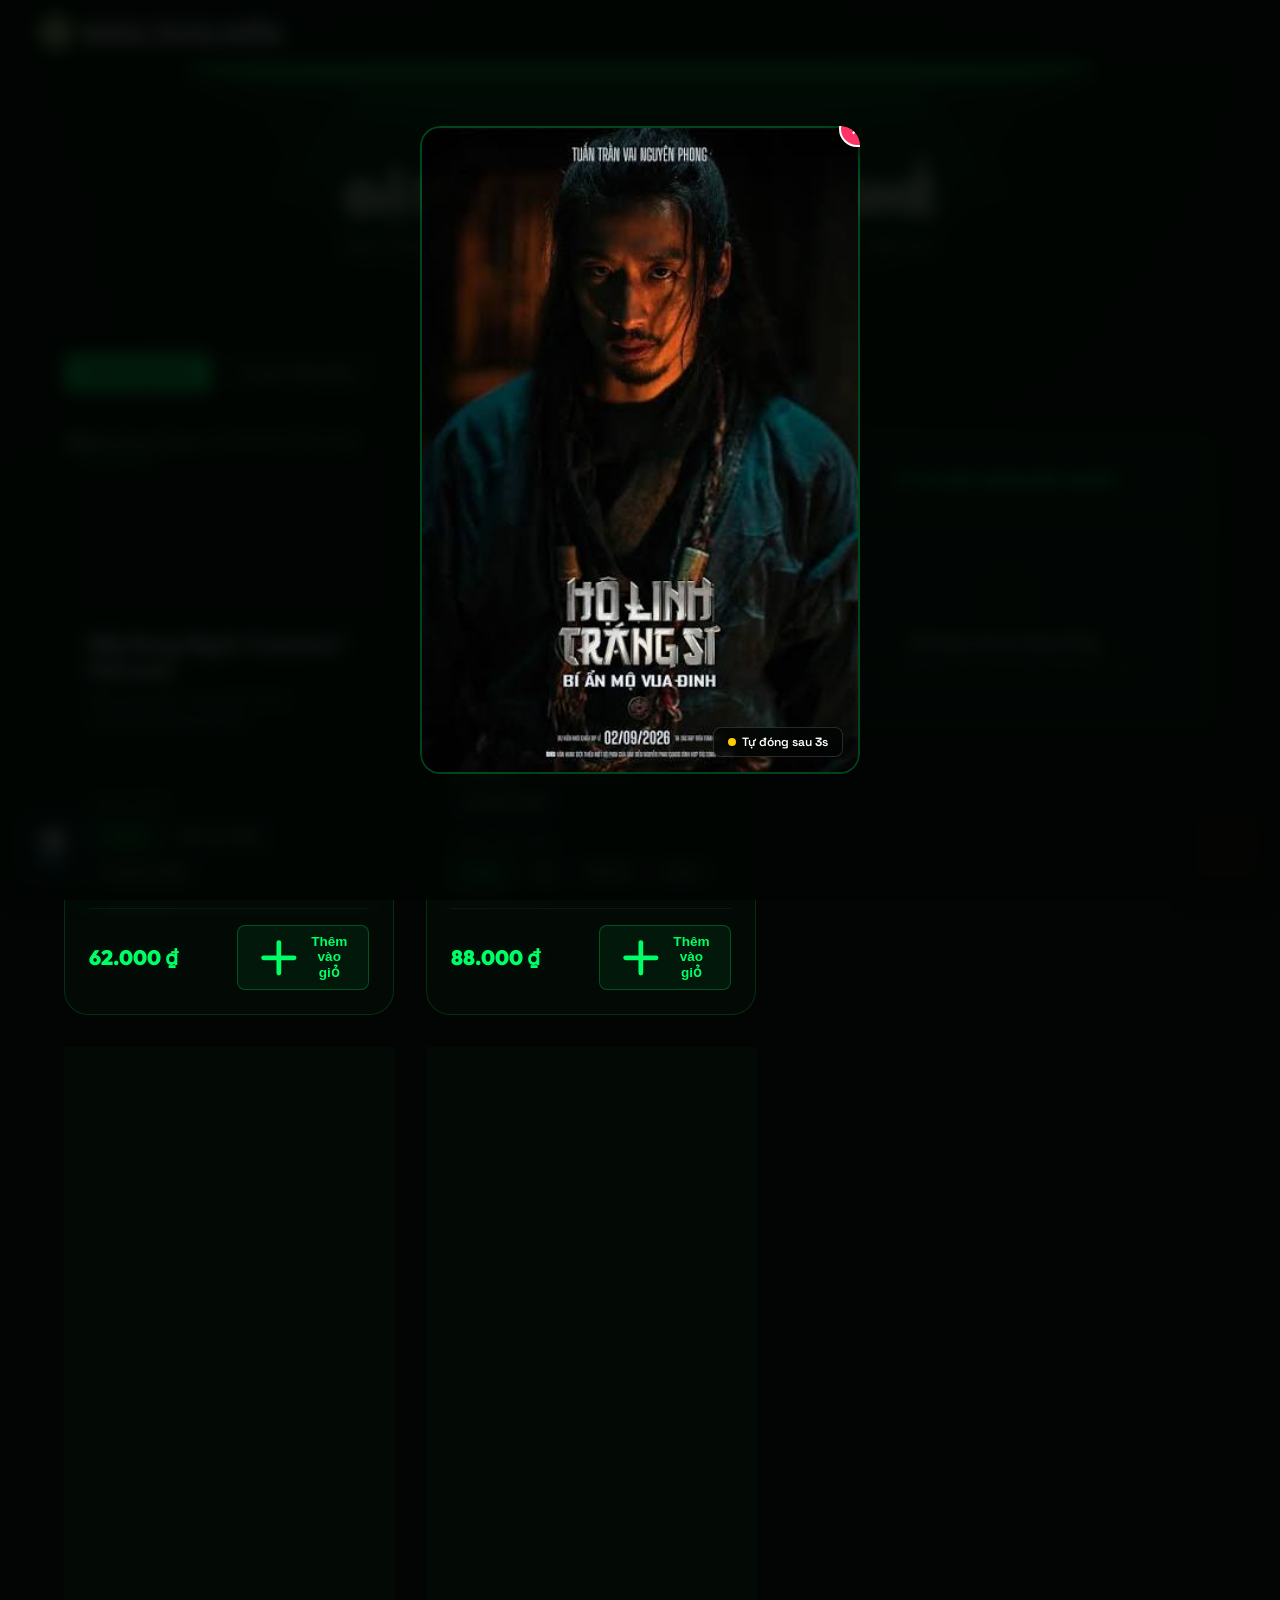
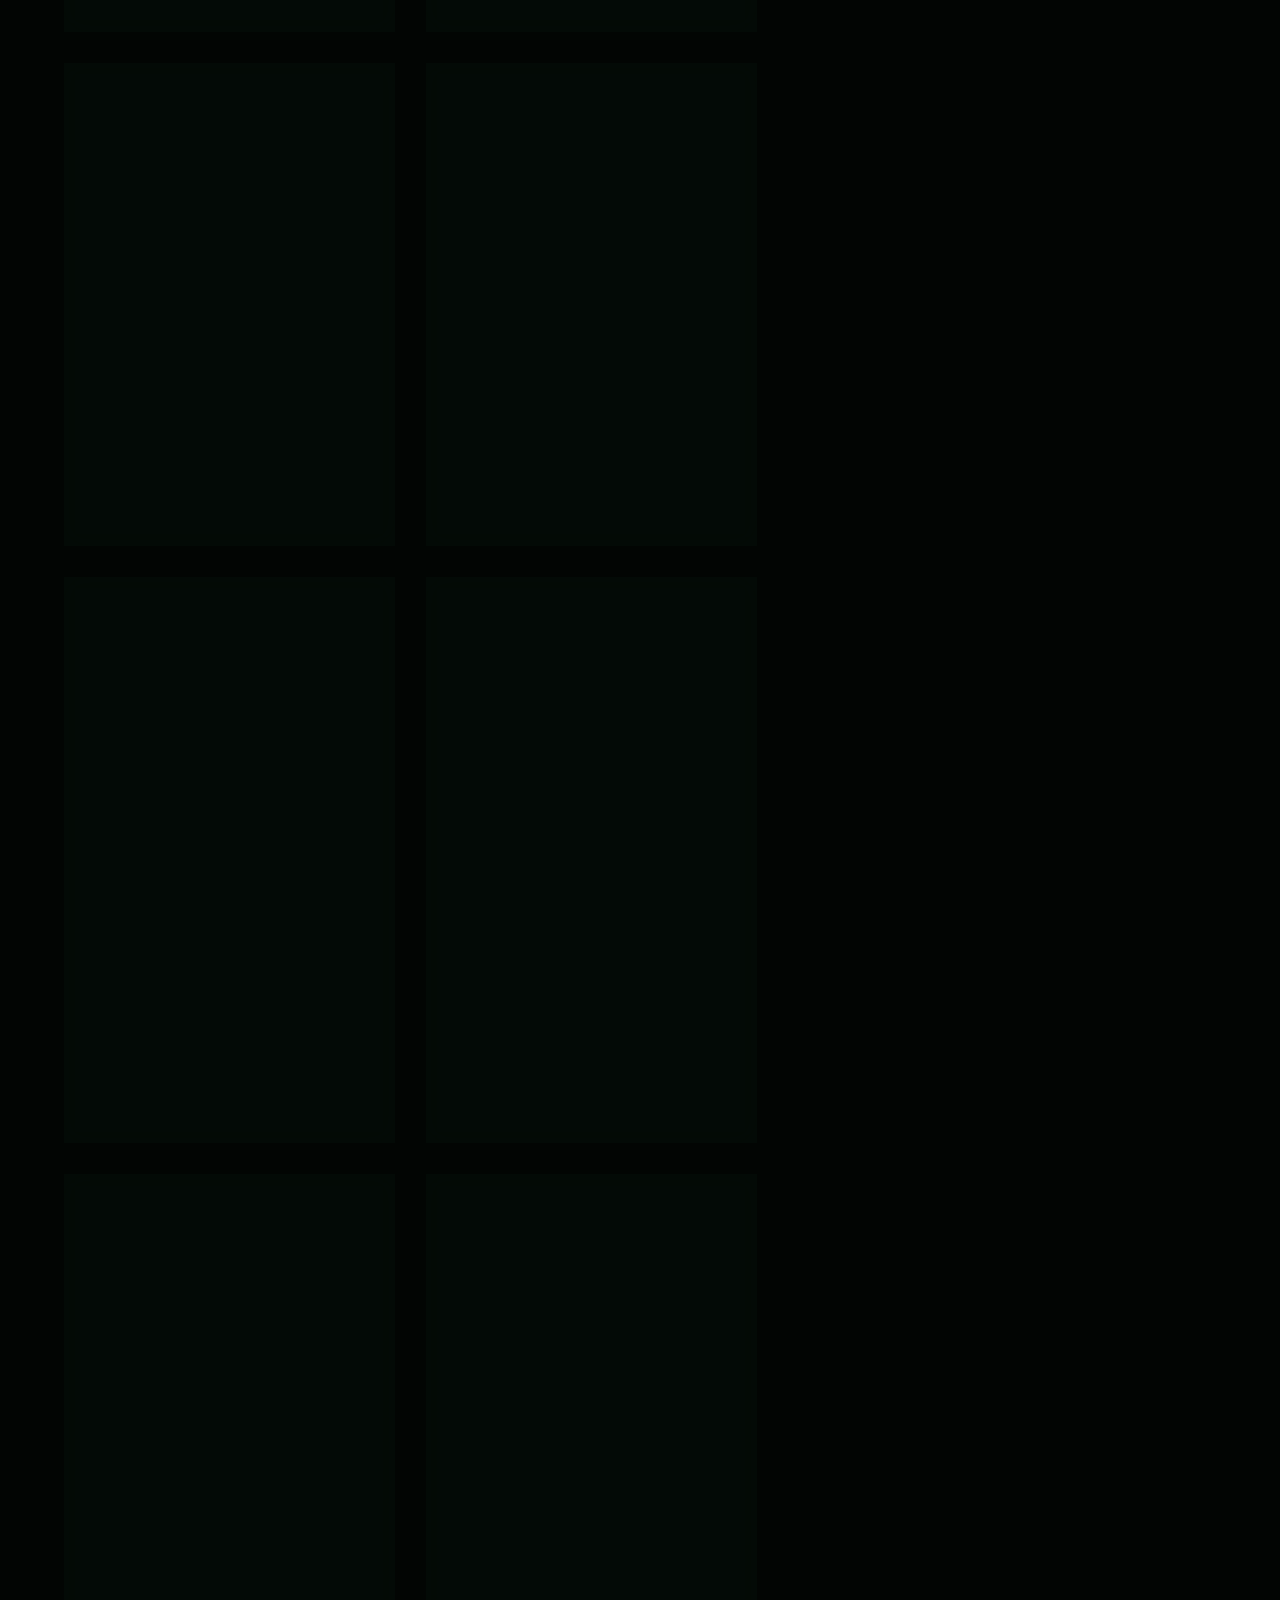
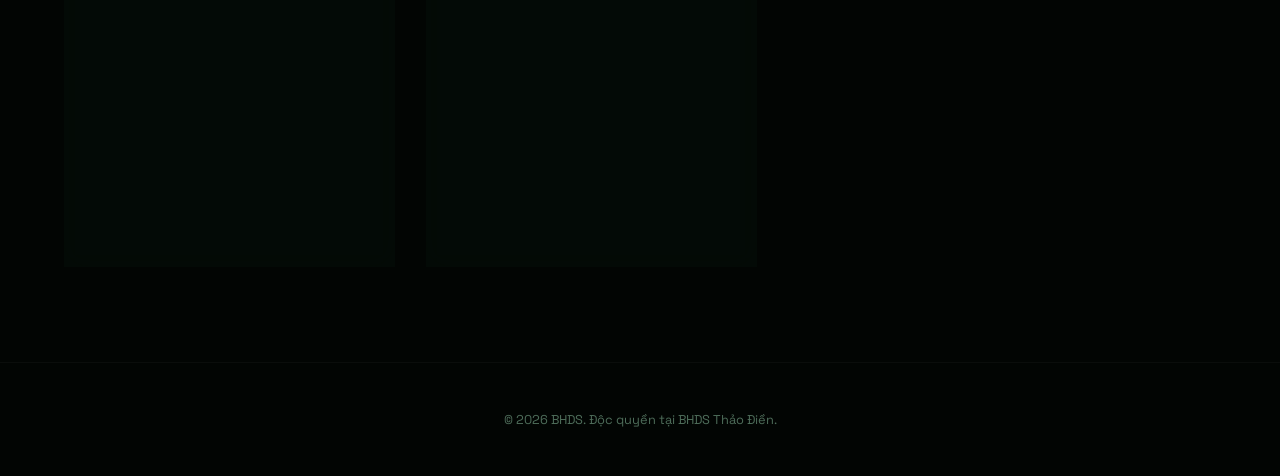
==== commit af097e1d: "Revert "feat(ui): Apply Ho Linh Trang Si Event UI and add revert strategy guide" This reverts commit" ====
--- a/index.html
+++ b/index.html
@@ -1,4 +1,4 @@
-﻿<!DOCTYPE html>
+<!DOCTYPE html>
 <html lang="vi">
 <head>
     <meta charset="UTF-8">
@@ -14,7 +14,7 @@
     <!-- Google Fonts -->
     <link rel="preconnect" href="https://fonts.googleapis.com">
     <link rel="preconnect" href="https://fonts.gstatic.com" crossorigin>
-    <link href="https://fonts.googleapis.com/css2?family=Cinzel:wght@400;600;700;800&family=Noto+Serif+JP:wght@300;400;600;700&family=Inter:wght@300;400;500;600&display=swap" rel="stylesheet">
+    <link href="https://fonts.googleapis.com/css2?family=Space+Grotesk:wght@400;600;700&family=Outfit:wght@400;600;700;800;900&display=swap" rel="stylesheet">
     
     <!-- Firebase SDK (v8) -->
     <script src="https://www.gstatic.com/firebasejs/8.10.1/firebase-app.js"></script>
@@ -24,31 +24,31 @@
     <style>
         /* Design Tokens & Theme Variables */
         :root {
-            --bg-deep-space: #0f0d0b;
-            --bg-glass-card: rgba(30, 26, 22, 0.85);
-            --bg-glass-card-hover: rgba(45, 38, 30, 0.95);
+            --bg-deep-space: #020503;
+            --bg-glass-card: rgba(6, 15, 9, 0.65);
+            --bg-glass-card-hover: rgba(12, 31, 18, 0.85);
             
-            --neon-green: #d4af37;
-            --neon-green-dim: #b89146;
-            --neon-green-glow: rgba(184, 145, 70, 0.4);
-            --neon-red: #8a151b;
-            --neon-red-glow: rgba(138, 21, 27, 0.4);
+            --neon-green: #00FF66;
+            --neon-green-dim: rgba(0, 255, 102, 0.35);
+            --neon-green-glow: rgba(0, 255, 102, 0.15);
+            --neon-red: #ff3366;
+            --neon-red-glow: rgba(255, 51, 102, 0.3);
             
-            --border-neon: rgba(184, 145, 70, 0.3);
-            --border-neon-hover: #b89146;
+            --border-neon: rgba(0, 255, 102, 0.15);
+            --border-neon-hover: rgba(0, 255, 102, 0.5);
             
-            --text-neon: #d4af37;
-            --text-heading: #f2e8d5;
-            --text-body-green: #c4bcae;
-            --text-muted: #8c8375;
+            --text-neon: #00FF66;
+            --text-heading: #ffffff;
+            --text-body-green: #a3cbb5;
+            --text-muted: #4e6d5a;
             
-            --font-display: 'Cinzel', serif;
-            --font-mono: 'Inter', sans-serif;
+            --font-display: 'Outfit', sans-serif;
+            --font-mono: 'Space Grotesk', sans-serif;
             --transition-swift: all 0.4s cubic-bezier(0.16, 1, 0.3, 1);
             
-            --radius-pill: 4px;
-            --radius-panel: 4px;
-            --radius-card: 2px;
+            --radius-pill: 8px;
+            --radius-panel: 20px;
+            --radius-card: 24px;
         }
 
         /* Base Resets */
@@ -69,91 +69,93 @@
             display: flex;
             flex-direction: column;
             overflow-x: hidden;
-            background-image: radial-gradient(circle at 50% 0%, rgba(30,26,22,1) 0%, rgba(15,13,11,1) 80%);
+            background-image: 
+                radial-gradient(circle at 50% -10%, rgba(0, 255, 102, 0.15) 0%, transparent 60%),
+                radial-gradient(circle at 10% 80%, rgba(0, 255, 102, 0.04) 0%, transparent 40%);
             background-attachment: fixed;
-            background-size: cover;
-        }
-
-        /* Hero Banner Hộ Linh Tráng Sĩ */
+        }
+
+        /* Screen Glow & Projection Concept */
         .cinema-projection-wrapper {
+            width: 100%;
+            display: flex;
+            flex-direction: column;
+            align-items: center;
+            margin-bottom: 3.5rem;
+            perspective: 1000px;
+        }
+
+        .cinema-curved-screen {
+            width: 85%;
+            max-width: 900px;
+            height: 24px;
+            background: linear-gradient(180deg, rgba(0, 255, 102, 0.7) 0%, rgba(0, 255, 102, 0.1) 80%, transparent 100%);
+            border-top: 3px solid var(--neon-green);
+            border-radius: 50% / 0 0 100% 100%;
+            box-shadow: 0 -10px 30px rgba(0, 255, 102, 0.3), 0 5px 25px rgba(0, 255, 102, 0.15);
             position: relative;
-            height: 60vh;
-            min-height: 400px;
-            display: flex;
-            align-items: center;
-            justify-content: center;
+            transform: rotateX(-15deg);
+        }
+
+        .projector-beam {
+            width: 80%;
+            max-width: 800px;
+            height: 140px;
+            background: linear-gradient(to bottom, rgba(0, 255, 102, 0.18) 0%, rgba(0, 255, 102, 0.01) 80%, transparent 100%);
+            clip-path: polygon(15% 0%, 85% 0%, 100% 100%, 0% 100%);
+            pointer-events: none;
+            opacity: 0.85;
+            animation: beam-flicker 5s infinite alternate;
+        }
+
+        @keyframes beam-flicker {
+            0%, 100% { opacity: 0.75; transform: scaleX(1); }
+            50% { opacity: 0.95; transform: scaleX(1.02); }
+        }
+
+        /* Immersive Curved Typography */
+        .immersive-title-card {
             text-align: center;
-            overflow: hidden;
-            border-bottom: 2px solid var(--border-neon-hover);
-            box-shadow: 0 10px 30px rgba(0,0,0,0.8);
-            margin-bottom: 3.5rem;
-            width: 100%;
-        }
-
-        .cinema-projection-wrapper::before {
-            content: '';
-            position: absolute;
-            top: 0; left: 0; right: 0; bottom: 0;
-            background-image: url('assets/holinh_hero_bg.png');
-            background-size: cover;
-            background-position: center;
-            background-attachment: fixed;
-            opacity: 0.6;
-            z-index: -2;
-            filter: grayscale(15%) contrast(115%) sepia(10%);
-        }
-
-        .cinema-projection-wrapper::after {
-            content: '';
-            position: absolute;
-            top: 0; left: 0; right: 0; bottom: 0;
-            background: linear-gradient(to bottom, rgba(15, 13, 11, 0.1) 0%, rgba(15, 13, 11, 0.95) 100%);
-            z-index: -1;
-        }
-
-        .immersive-title-card {
-            padding: 0 20px;
+            margin-top: -80px;
             z-index: 10;
-            margin-top: 0;
         }
 
         .immersive-title-card h1 {
             font-family: var(--font-display);
-            font-size: clamp(2.5rem, 5vw, 4.5rem);
-            color: var(--text-neon);
+            font-size: 2.85rem;
+            font-weight: 900;
             text-transform: uppercase;
-            letter-spacing: 0.15em;
-            margin-bottom: 1rem;
+            letter-spacing: -0.01em;
+            color: #ffffff;
+            text-shadow:
+                0 0 30px rgba(0, 255, 102, 0.35),
+                0 0 60px rgba(0, 255, 102, 0.15),
+                0 2px 8px rgba(0, 0, 0, 0.6);
+            margin-bottom: 0.75rem;
+            line-height: 1.1;
+        }
+
+        .title-brand-label {
+            display: block;
+            font-family: var(--font-display);
+            font-size: 0.78rem;
             font-weight: 700;
-            text-shadow: 0 4px 20px rgba(0, 0, 0, 0.9), 0 0 40px rgba(184, 145, 70, 0.4);
+            text-transform: uppercase;
+            letter-spacing: 0.25em;
+            color: var(--neon-green);
+            margin-bottom: 0.5rem;
+            opacity: 0.9;
+            text-shadow: 0 0 12px rgba(0, 255, 102, 0.5);
         }
 
         .immersive-title-card p {
-            font-family: 'Noto Serif JP', serif;
-            font-size: 1.2rem;
-            color: var(--text-heading);
-            max-width: 700px;
+            font-size: 1rem;
+            color: var(--text-body-green);
+            max-width: 600px;
             margin: 0 auto;
-            line-height: 1.6;
-            text-shadow: 0 2px 5px rgba(0,0,0,0.9);
-            font-style: italic;
-        }
-
-        .title-brand-label {
-            display: inline-block;
-            background-color: var(--neon-red);
-            color: #fff;
-            padding: 6px 16px;
-            font-size: 0.8rem;
-            font-family: var(--font-mono);
-            text-transform: uppercase;
-            letter-spacing: 3px;
-            border: 1px solid #ff4d4d;
-            margin-bottom: 1.5rem;
-            box-shadow: 0 0 20px var(--neon-red-glow);
-        }
-        
-        .cinema-curved-screen, .projector-beam { display: none; }
+            opacity: 0.85;
+            line-height: 1.5;
+        }
 
         /* Sticky Glassmorphic Header */
         header {
@@ -306,21 +308,12 @@
             position: relative;
         }
 
-        .food-card::before, .food-card::after {
+        .food-card::before {
             content: '';
             position: absolute;
-            width: 20px; height: 20px;
-            border: 1px solid var(--neon-green-dim);
-            opacity: 0.3;
-            transition: opacity 0.4s ease, width 0.4s, height 0.4s;
-            pointer-events: none;
-            z-index: 5;
-        }
-        .food-card::before { top: 8px; left: 8px; border-right: none; border-bottom: none; }
-        .food-card::after { bottom: 8px; right: 8px; border-left: none; border-top: none; }
-        .food-card:hover::before, .food-card:hover::after {
-            opacity: 1;
-            width: 30px; height: 30px;
+            top: 0; left: 0; right: 0; height: 1px;
+            background: linear-gradient(to right, transparent, rgba(0, 255, 102, 0.4), transparent);
+            opacity: 0.5;
         }
 
         .food-card:hover {
@@ -332,11 +325,10 @@
 
         .food-img-container {
             width: 100%;
-            height: 220px;
+            height: 175px;
             overflow: hidden;
             position: relative;
             background: rgba(0, 0, 0, 0.3);
-            border-bottom: 2px solid #5c0b10;
         }
 
         .food-img {
@@ -344,12 +336,10 @@
             height: 100%;
             object-fit: cover;
             transition: var(--transition-swift);
-            filter: sepia(30%) contrast(120%) brightness(80%);
         }
 
         .food-card:hover .food-img {
-            transform: scale(1.05);
-            filter: sepia(10%) contrast(120%) brightness(100%);
+            transform: scale(1.06);
         }
 
         /* Custom Floating Badge on Card */
@@ -460,14 +450,11 @@
 
         /* Action Buttons */
         .btn-add {
-            background: rgba(138, 21, 27, 0.1);
-            border: 1px solid var(--neon-red);
-            color: var(--text-heading);
+            background: rgba(0, 255, 102, 0.06);
+            border: 1px solid rgba(0, 255, 102, 0.25);
+            color: var(--neon-green);
             padding: 0.55rem 1.1rem;
             font-size: 0.85rem;
-            font-family: var(--font-display);
-            text-transform: uppercase;
-            letter-spacing: 1px;
             font-weight: 700;
             border-radius: var(--radius-pill);
             cursor: pointer;
@@ -478,10 +465,10 @@
         }
 
         .btn-add:hover {
-            background-color: var(--neon-red);
-            border-color: #ff3333;
-            color: #ffffff;
-            box-shadow: 0 0 20px var(--neon-red-glow);
+            background-color: var(--neon-green);
+            border-color: var(--neon-green);
+            color: #020503;
+            box-shadow: 0 0 15px var(--neon-green-glow);
         }
 
         /* Sidebar Panels */
@@ -496,7 +483,7 @@
         /* Digital Movie Ticket Theme for Shopping Cart */
         .ticket-panel {
             background: #09120c;
-            border: 2px solid var(--border-neon);
+            border: 2px solid var(--neon-green-dim);
             border-radius: var(--radius-panel);
             position: relative;
             box-shadow: 0 15px 40px rgba(0, 0, 0, 0.4);
@@ -514,11 +501,11 @@
         }
         .ticket-panel::before {
             top: -2px;
-            background-image: radial-gradient(circle, transparent 7px, #0f0d0b 8px);
+            background-image: radial-gradient(circle, transparent 7px, #020503 8px);
         }
         .ticket-panel::after {
             bottom: -2px;
-            background-image: radial-gradient(circle, transparent 7px, #0f0d0b 8px);
+            background-image: radial-gradient(circle, transparent 7px, #020503 8px);
             transform: rotate(180deg);
         }
 
@@ -529,7 +516,7 @@
         /* Perforated separator line */
         .ticket-divider {
             border: none;
-            border-top: 2px dashed rgba(184, 145, 70, 0.25);
+            border-top: 2px dashed rgba(0, 255, 102, 0.25);
             margin: 1.5rem 0;
             position: relative;
         }
@@ -742,12 +729,12 @@
         /* Order button styling */
         .btn-submit {
             width: 100%;
-            background: linear-gradient(135deg, var(--neon-red) 0%, #a61c24 100%);
-            border: 1px solid #ff3333;
-            color: #ffffff;
+            background: linear-gradient(135deg, var(--neon-green) 0%, #00cc52 100%);
+            border: none;
+            color: #020503;
             font-weight: 800;
             padding: 0.95rem 1.5rem;
-            border-radius: 4px;
+            border-radius: 12px;
             cursor: pointer;
             display: flex;
             align-items: center;
@@ -758,12 +745,12 @@
             text-transform: uppercase;
             letter-spacing: 0.05em;
             transition: var(--transition-swift);
-            box-shadow: 0 5px 20px var(--neon-red-glow);
+            box-shadow: 0 5px 20px var(--neon-green-glow);
         }
 
         .btn-submit:hover:not(:disabled) {
             transform: translateY(-2px);
-            box-shadow: 0 8px 22px rgba(255, 51, 102, 0.35);
+            box-shadow: 0 8px 22px rgba(0, 255, 102, 0.35);
         }
 
         .btn-submit:disabled {
@@ -1370,9 +1357,9 @@
         <div class="projector-beam"></div>
         
         <div class="immersive-title-card">
-            <span class="title-brand-label">Dự Án Điện Ảnh 2026 - <span id="client-cinema-title-text">BHDS Thảo Điền</span></span>
-            <h1>Hộ Linh Tráng Sĩ</h1>
-            <p>"Thưởng thức tinh hoa ẩm thực trong không gian huyền bí, oai hùng của lịch sử Đại Cồ Việt xưa."</p>
+            <span class="title-brand-label">🍿 <span id="client-cinema-title-text">BHDS Thảo Điền</span></span>
+            <h1>Đặt Món — Giao Tận Ghế</h1>
+            <p>Bắp nóng giòn thơm ngọt, nước mát lạnh giao tận ghế phòng chiếu. Đặt món siêu nhanh, giữ trọn từng giây phút phim kịch tính!</p>
         </div>
     </div>
 
@@ -1426,35 +1413,35 @@
                             <svg fill="none" viewBox="0 0 24 24" stroke="currentColor" width="18" height="18" stroke-width="2.5" style="color: var(--neon-green);">
                                 <path stroke-linecap="round" stroke-linejoin="round" d="M9 12h6m-6 4h6m2 5H7a2 2 0 01-2-2V5a2 2 0 012-2h5.586a1 1 0 01.707.293l5.414 5.414a1 1 0 01.293.707V19a2 2 0 01-2 2z" />
                             </svg>
-                            Thông tin Lữ Khách
+                            Thông tin nhận hàng
                         </h3>
                     </div>
                     
                     <form id="checkout-form">
                         <div class="form-group">
-                            <label class="form-label" for="customer-name">Danh tính Lữ Khách *</label>
-                            <input type="text" id="customer-name" class="form-control" placeholder="Ví dụ: Nguyên Phong" required>
+                            <label class="form-label" for="customer-name">Tên khách hàng *</label>
+                            <input type="text" id="customer-name" class="form-control" placeholder="Ví dụ: Nguyễn Văn A" required>
                         </div>
                         <div class="form-group">
-                            <label class="form-label" for="customer-theater">Tọa độ gian phòng *</label>
+                            <label class="form-label" for="customer-theater">Số rạp *</label>
                             <select id="customer-theater" class="form-control" required>
-                                <option value="" disabled selected>-- Chọn phòng chiếu --</option>
+                                <option value="" disabled selected>-- Chọn rạp --</option>
                             </select>
                         </div>
                         <div class="form-group">
-                            <label class="form-label" for="customer-seat">Vị trí ghế *</label>
+                            <label class="form-label" for="customer-seat">Số ghế *</label>
                             <input type="text" id="customer-seat" class="form-control" placeholder="Ví dụ: H12, G15..." required>
                         </div>
                         <div class="form-group">
-                            <label class="form-label" for="customer-note">Lời nhắn nhủ (Không bắt buộc)</label>
-                            <textarea id="customer-note" class="form-control" placeholder="Ví dụ: Mang nhiều tương ớt, lấy mỹ tửu ít đá..."></textarea>
+                            <label class="form-label" for="customer-note">Ghi chú (không bắt buộc)</label>
+                            <textarea id="customer-note" class="form-control" placeholder="Ví dụ: Lấy nhiều tương ớt, tương cà, ly nước ít đá..."></textarea>
                         </div>
                         
                         <button type="submit" id="btn-submit-order" class="btn-submit">
                             <svg fill="none" viewBox="0 0 24 24" stroke="currentColor" width="18" height="18" stroke-width="3">
                                 <path stroke-linecap="round" stroke-linejoin="round" d="M5 13l4 4L19 7" />
                             </svg>
-                            <span>Truyền Lệnh Lên Món</span>
+                            <span>Đặt hàng ngay</span>
                         </button>
                     </form>
                 </div>
@@ -1720,21 +1707,9 @@
                 const isHidden = (optVal) => food.hiddenOptions && food.hiddenOptions.includes(optVal);
 
                 // Map category label for badge
-                let categoryLabel = 'Mỹ Tửu';
-                if (food.id === 5 || food.id === 6 || food.id === 8 || food.id === 20) categoryLabel = 'Yến Tiệc';
-                else if (food.id === 1) categoryLabel = 'Lương Thảo';
-
-                // Force override names to Hộ Linh Tráng Sĩ theme ignoring Firebase data
-                if (food.id === 1) { food.name = "Kim Ngọc Hạt (Bắp Rang)"; food.description = "Lương thảo giòn rụm, thơm ngon nóng hổi. Phụ thu 9K nếu chọn vị Hoàng Kim hoặc Hổ Phách."; }
-                else if (food.id === 5) { food.name = "Hành Trang Tráng Sĩ (Single)"; food.description = "Phù hợp cho một lữ khách mang tinh thần độc hành: 1 phần Kim Ngọc Hạt lớn + 1 ly Mỹ Tửu."; }
-                else if (food.id === 6) { food.name = "Song Hành Kỳ Duyên (Couple)"; food.description = "Dành cho các hiệp khách đi chung: 1 phần Kim Ngọc Hạt lớn + 2 ly Mỹ Tửu."; }
-                else if (food.id === 8) { food.name = "Thanh Tâm Tĩnh Khí (Refresh)"; food.description = "Cảm giác thanh mát, giải tỏa: 1 phần Kim Ngọc Hạt lớn + 1 chai Tịnh Thủy Thiên Cực."; }
-                else if (food.id === 9) { food.name = "Mỹ Tửu Trân Các (Ly)"; food.description = "Mỹ tửu mát lạnh sảng khoái đánh tan cơn khát trên bước đường hành hiệp."; }
-                else if (food.id === 10) { food.name = "Tịnh Thủy Thiên Cực"; food.description = "Nước suối tinh khiết mát lạnh giúp phục hồi công lực tiện lợi."; }
-                else if (food.id === 11) { food.name = "Đồng Giá Trân Các 39K"; food.description = "Lựa chọn các loại thảo mộc, trà giải độc và mỹ tửu bổ sung công lực đóng chai."; }
-                else if (food.id === 15) { food.name = "Huyết Kiếm Lộ (Mojito Dâu)"; food.description = "Sự kết hợp hoàn hảo giữa hương dâu tây và lá bạc hà tươi mát."; }
-                else if (food.id === 16) { food.name = "Bích Hải Thanh Lưu (Mojito Đại dương)"; food.description = "Hương vị đại dương xanh tươi mát mang đậm không khí bi tráng."; }
-                else if (food.id === 20) { food.name = "Đại Yến Hoàng Cung (Food)"; food.description = "Khao quân đại tiệc gồm: 1 Kim Ngọc Hạt lớn + 1 Mỹ Tửu + 1 Lương thực nóng tuỳ chọn."; }
+                let categoryLabel = 'Nước Uống';
+                if (food.id === 5 || food.id === 6 || food.id === 8 || food.id === 20) categoryLabel = 'Combo';
+                else if (food.id === 1) categoryLabel = 'Bắp Rang';
 
                 // Build hidden select element to stay 100% compatible with index.js, synchronized with interactive pills
                 if (food.id === 1) {
@@ -1754,9 +1729,9 @@
                             <div class="option-group-wrapper">
                                 <span class="option-label">Chọn vị bắp:</span>
                                 <div class="pill-container">
-                                    ${!isHidden('Ngọt') ? `<button type="button" class="pill-chip active" onclick="selectPill(this, 1, 'popcorn', 'Ngọt')">Hương Mật</button>` : ''}
-                                    ${!isHidden('Phô mai') ? `<button type="button" class="pill-chip" onclick="selectPill(this, 1, 'popcorn', 'Phô mai')">Hoàng Kim (+9K)</button>` : ''}
-                                    ${!isHidden('Caramel') ? `<button type="button" class="pill-chip" onclick="selectPill(this, 1, 'popcorn', 'Caramel')">Hổ Phách (+9K)</button>` : ''}
+                                    ${!isHidden('Ngọt') ? `<button type="button" class="pill-chip active" onclick="selectPill(this, 1, 'popcorn', 'Ngọt')">Vị Ngọt</button>` : ''}
+                                    ${!isHidden('Phô mai') ? `<button type="button" class="pill-chip" onclick="selectPill(this, 1, 'popcorn', 'Phô mai')">Phô mai (+9K)</button>` : ''}
+                                    ${!isHidden('Caramel') ? `<button type="button" class="pill-chip" onclick="selectPill(this, 1, 'popcorn', 'Caramel')">Caramel (+9K)</button>` : ''}
                                 </div>
                             </div>
                         `;
@@ -1782,18 +1757,18 @@
                             ${popOpts.length > 0 ? `
                             <span class="option-label">Chọn vị bắp:</span>
                             <div class="pill-container" style="margin-bottom: 0.5rem;">
-                                ${!isHidden('Ngọt') ? `<button type="button" class="pill-chip active" onclick="selectPill(this, ${food.id}, 'popcorn', 'Ngọt')">Hương Mật</button>` : ''}
-                                ${!isHidden('Phô mai') ? `<button type="button" class="pill-chip" onclick="selectPill(this, ${food.id}, 'popcorn', 'Phô mai')">Hoàng Kim (+9K)</button>` : ''}
-                                ${!isHidden('Caramel') ? `<button type="button" class="pill-chip" onclick="selectPill(this, ${food.id}, 'popcorn', 'Caramel')">Hổ Phách (+9K)</button>` : ''}
+                                ${!isHidden('Ngọt') ? `<button type="button" class="pill-chip active" onclick="selectPill(this, ${food.id}, 'popcorn', 'Ngọt')">Vị Ngọt</button>` : ''}
+                                ${!isHidden('Phô mai') ? `<button type="button" class="pill-chip" onclick="selectPill(this, ${food.id}, 'popcorn', 'Phô mai')">Phô mai (+9K)</button>` : ''}
+                                ${!isHidden('Caramel') ? `<button type="button" class="pill-chip" onclick="selectPill(this, ${food.id}, 'popcorn', 'Caramel')">Caramel (+9K)</button>` : ''}
                             </div>` : ''}
                             
                             ${drinkOpts.length > 0 ? `
                             <span class="option-label">Chọn loại nước:</span>
                             <div class="pill-container">
-                                ${!isHidden('Pepsi') ? `<button type="button" class="pill-chip active" onclick="selectPill(this, ${food.id}, 'drink', 'Pepsi')">Hắc Phong Tửu (Pepsi)</button>` : ''}
-                                ${!isHidden('7Up') ? `<button type="button" class="pill-chip" onclick="selectPill(this, ${food.id}, 'drink', '7Up')">Thanh Lộ Trà (7Up)</button>` : ''}
-                                ${!isHidden('Mirinda Cam') ? `<button type="button" class="pill-chip" onclick="selectPill(this, ${food.id}, 'drink', 'Mirinda Cam')">Hồng Cẩm Tửu (Mirinda)</button>` : ''}
-                                ${!isHidden('Lipton Chanh') ? `<button type="button" class="pill-chip" onclick="selectPill(this, ${food.id}, 'drink', 'Lipton Chanh')">Trà Băng (Lipton)</button>` : ''}
+                                ${!isHidden('Pepsi') ? `<button type="button" class="pill-chip active" onclick="selectPill(this, ${food.id}, 'drink', 'Pepsi')">Pepsi</button>` : ''}
+                                ${!isHidden('7Up') ? `<button type="button" class="pill-chip" onclick="selectPill(this, ${food.id}, 'drink', '7Up')">7Up</button>` : ''}
+                                ${!isHidden('Mirinda Cam') ? `<button type="button" class="pill-chip" onclick="selectPill(this, ${food.id}, 'drink', 'Mirinda Cam')">Mirinda</button>` : ''}
+                                ${!isHidden('Lipton Chanh') ? `<button type="button" class="pill-chip" onclick="selectPill(this, ${food.id}, 'drink', 'Lipton Chanh')">Lipton</button>` : ''}
                             </div>` : ''}
                         </div>
                     `;
@@ -1824,18 +1799,18 @@
                             ${popOpts.length > 0 ? `
                             <span class="option-label">Chọn vị bắp:</span>
                             <div class="pill-container" style="margin-bottom: 0.5rem;">
-                                ${!isHidden('Ngọt') ? `<button type="button" class="pill-chip active" onclick="selectPill(this, ${food.id}, 'popcorn', 'Ngọt')">Hương Mật</button>` : ''}
-                                ${!isHidden('Phô mai') ? `<button type="button" class="pill-chip" onclick="selectPill(this, ${food.id}, 'popcorn', 'Phô mai')">Hoàng Kim (+9K)</button>` : ''}
-                                ${!isHidden('Caramel') ? `<button type="button" class="pill-chip" onclick="selectPill(this, ${food.id}, 'popcorn', 'Caramel')">Hổ Phách (+9K)</button>` : ''}
+                                ${!isHidden('Ngọt') ? `<button type="button" class="pill-chip active" onclick="selectPill(this, ${food.id}, 'popcorn', 'Ngọt')">Vị Ngọt</button>` : ''}
+                                ${!isHidden('Phô mai') ? `<button type="button" class="pill-chip" onclick="selectPill(this, ${food.id}, 'popcorn', 'Phô mai')">Phô mai (+9K)</button>` : ''}
+                                ${!isHidden('Caramel') ? `<button type="button" class="pill-chip" onclick="selectPill(this, ${food.id}, 'popcorn', 'Caramel')">Caramel (+9K)</button>` : ''}
                             </div>` : ''}
                             
                             ${drinkOpts.length > 0 ? `
                             <span class="option-label">Chọn loại nước:</span>
                             <div class="pill-container" style="margin-bottom: 0.5rem;">
-                                ${!isHidden('Pepsi') ? `<button type="button" class="pill-chip active" onclick="selectPill(this, ${food.id}, 'drink', 'Pepsi')">Hắc Phong Tửu (Pepsi)</button>` : ''}
-                                ${!isHidden('7Up') ? `<button type="button" class="pill-chip" onclick="selectPill(this, ${food.id}, 'drink', '7Up')">Thanh Lộ Trà (7Up)</button>` : ''}
-                                ${!isHidden('Mirinda Cam') ? `<button type="button" class="pill-chip" onclick="selectPill(this, ${food.id}, 'drink', 'Mirinda Cam')">Hồng Cẩm Tửu (Mirinda)</button>` : ''}
-                                ${!isHidden('Lipton Chanh') ? `<button type="button" class="pill-chip" onclick="selectPill(this, ${food.id}, 'drink', 'Lipton Chanh')">Trà Băng (Lipton)</button>` : ''}
+                                ${!isHidden('Pepsi') ? `<button type="button" class="pill-chip active" onclick="selectPill(this, ${food.id}, 'drink', 'Pepsi')">Pepsi</button>` : ''}
+                                ${!isHidden('7Up') ? `<button type="button" class="pill-chip" onclick="selectPill(this, ${food.id}, 'drink', '7Up')">7Up</button>` : ''}
+                                ${!isHidden('Mirinda Cam') ? `<button type="button" class="pill-chip" onclick="selectPill(this, ${food.id}, 'drink', 'Mirinda Cam')">Mirinda</button>` : ''}
+                                ${!isHidden('Lipton Chanh') ? `<button type="button" class="pill-chip" onclick="selectPill(this, ${food.id}, 'drink', 'Lipton Chanh')">Lipton</button>` : ''}
                             </div>` : ''}
 
                             ${hotFoodOpts.length > 0 ? `
@@ -1862,9 +1837,9 @@
                             <div class="option-group-wrapper">
                                 <span class="option-label">Chọn vị bắp:</span>
                                 <div class="pill-container">
-                                    ${!isHidden('Ngọt') ? `<button type="button" class="pill-chip active" onclick="selectPill(this, 8, 'popcorn', 'Ngọt')">Hương Mật</button>` : ''}
-                                    ${!isHidden('Phô mai') ? `<button type="button" class="pill-chip" onclick="selectPill(this, 8, 'popcorn', 'Phô mai')">Hoàng Kim (+9K)</button>` : ''}
-                                    ${!isHidden('Caramel') ? `<button type="button" class="pill-chip" onclick="selectPill(this, 8, 'popcorn', 'Caramel')">Hổ Phách (+9K)</button>` : ''}
+                                    ${!isHidden('Ngọt') ? `<button type="button" class="pill-chip active" onclick="selectPill(this, 8, 'popcorn', 'Ngọt')">Vị Ngọt</button>` : ''}
+                                    ${!isHidden('Phô mai') ? `<button type="button" class="pill-chip" onclick="selectPill(this, 8, 'popcorn', 'Phô mai')">Phô mai (+9K)</button>` : ''}
+                                    ${!isHidden('Caramel') ? `<button type="button" class="pill-chip" onclick="selectPill(this, 8, 'popcorn', 'Caramel')">Caramel (+9K)</button>` : ''}
                                 </div>
                             </div>
                         `;
@@ -1885,10 +1860,10 @@
                             <div class="option-group-wrapper">
                                 <span class="option-label">Chọn loại nước:</span>
                                 <div class="pill-container">
-                                    ${!isHidden('Pepsi') ? `<button type="button" class="pill-chip active" onclick="selectPill(this, 9, 'drink', 'Pepsi')">Hắc Phong Tửu (Pepsi)</button>` : ''}
-                                    ${!isHidden('7Up') ? `<button type="button" class="pill-chip" onclick="selectPill(this, 9, 'drink', '7Up')">Thanh Lộ Trà (7Up)</button>` : ''}
-                                    ${!isHidden('Mirinda Cam') ? `<button type="button" class="pill-chip" onclick="selectPill(this, 9, 'drink', 'Mirinda Cam')">Hồng Cẩm Tửu (Mirinda)</button>` : ''}
-                                    ${!isHidden('Lipton Chanh') ? `<button type="button" class="pill-chip" onclick="selectPill(this, 9, 'drink', 'Lipton Chanh')">Trà Băng (Lipton)</button>` : ''}
+                                    ${!isHidden('Pepsi') ? `<button type="button" class="pill-chip active" onclick="selectPill(this, 9, 'drink', 'Pepsi')">Pepsi</button>` : ''}
+                                    ${!isHidden('7Up') ? `<button type="button" class="pill-chip" onclick="selectPill(this, 9, 'drink', '7Up')">7Up</button>` : ''}
+                                    ${!isHidden('Mirinda Cam') ? `<button type="button" class="pill-chip" onclick="selectPill(this, 9, 'drink', 'Mirinda Cam')">Mirinda</button>` : ''}
+                                    ${!isHidden('Lipton Chanh') ? `<button type="button" class="pill-chip" onclick="selectPill(this, 9, 'drink', 'Lipton Chanh')">Lipton</button>` : ''}
                                 </div>
                             </div>
                         `;
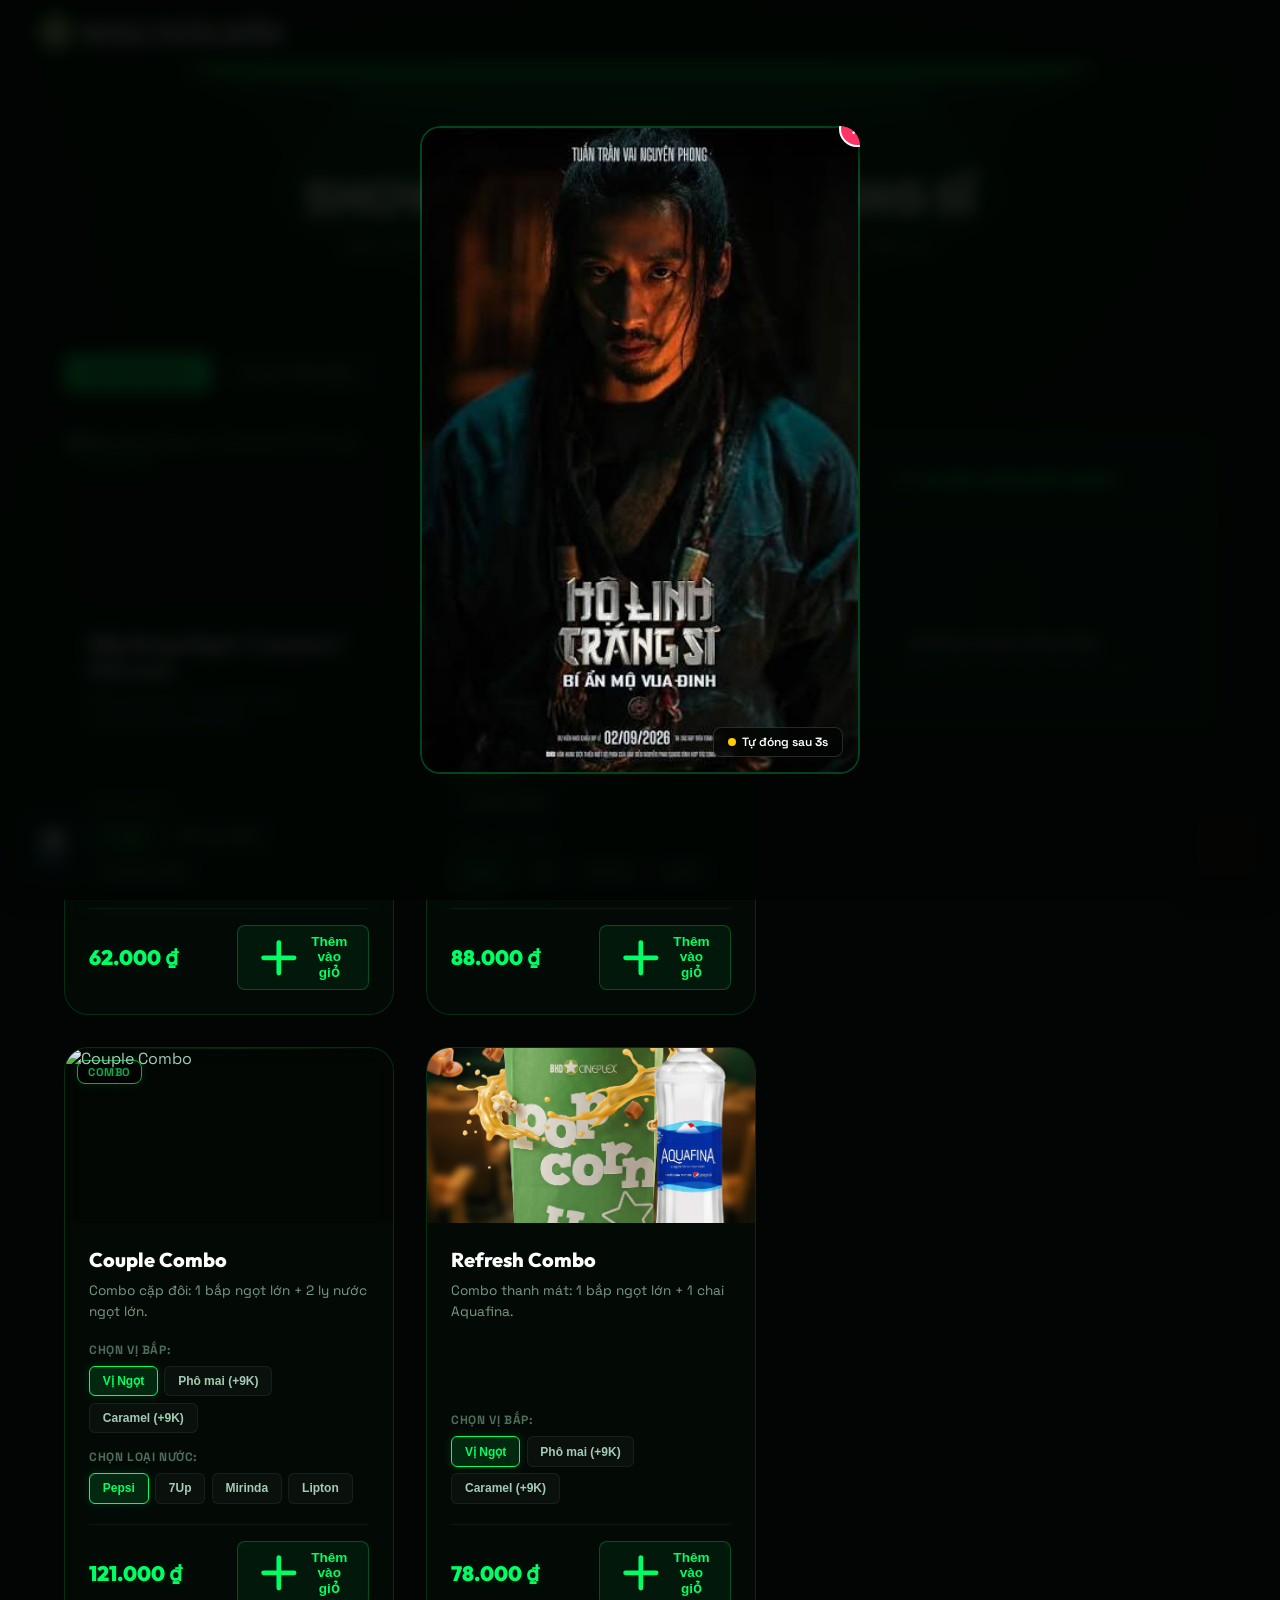
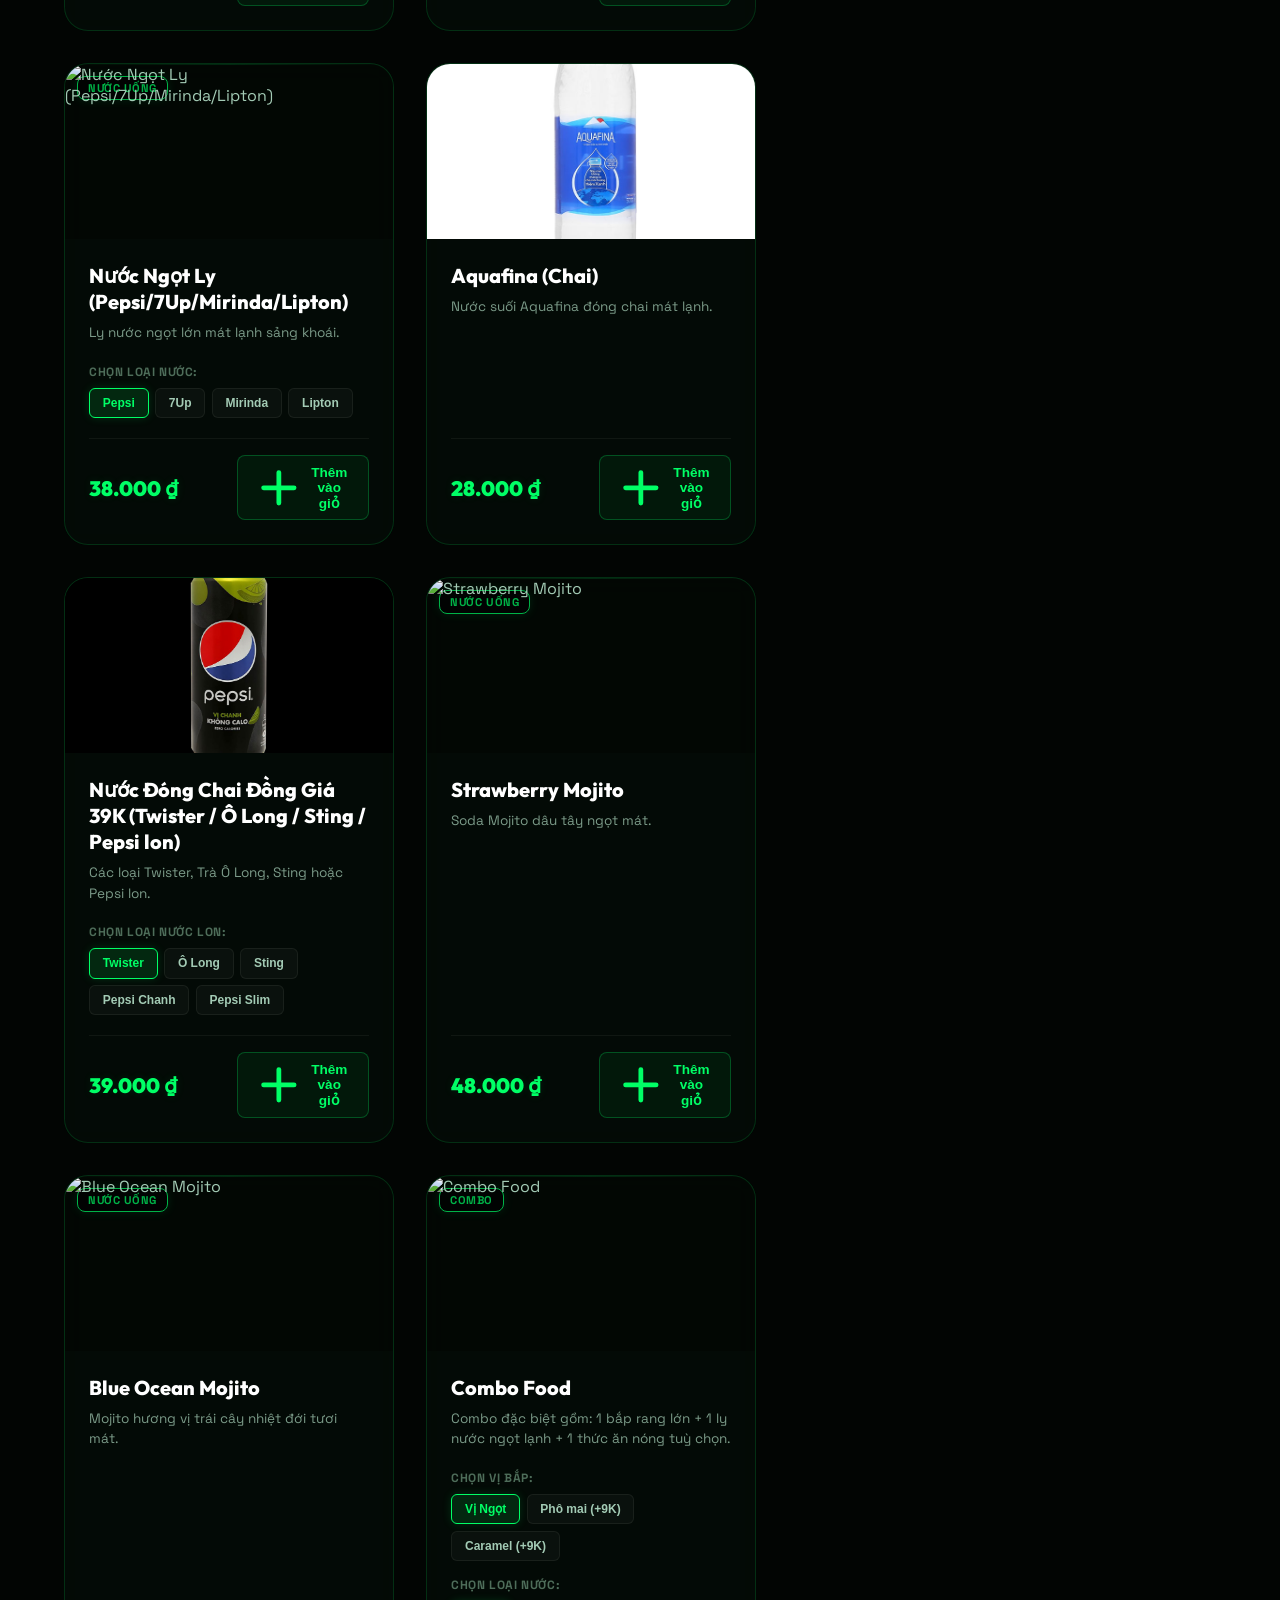
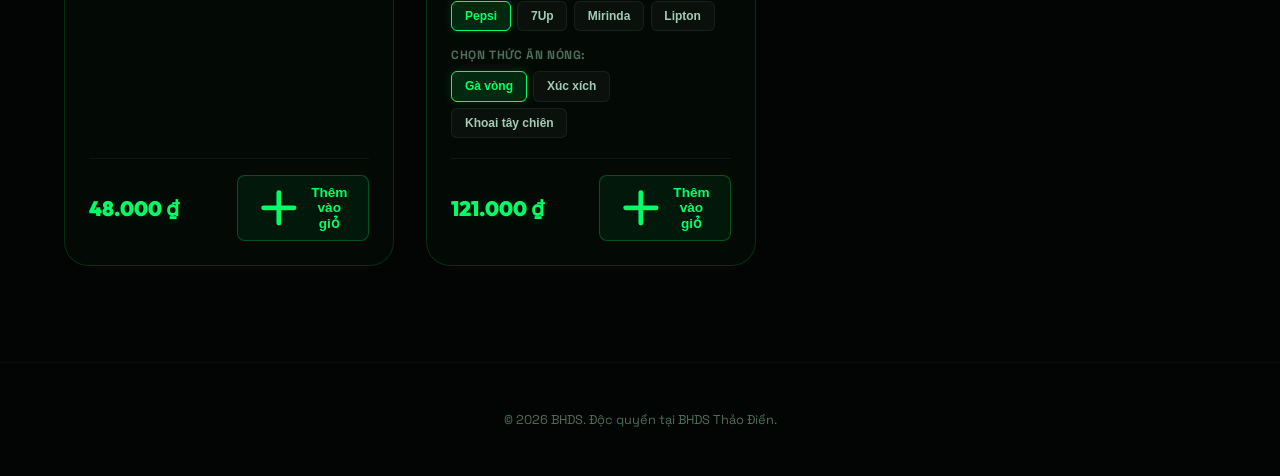
==== commit 068fe84c: "feat: update main heading to SHOWCASE" ====
--- a/index.html
+++ b/index.html
@@ -1358,7 +1358,7 @@
         
         <div class="immersive-title-card">
             <span class="title-brand-label">🍿 <span id="client-cinema-title-text">BHDS Thảo Điền</span></span>
-            <h1>Đặt Món — Giao Tận Ghế</h1>
+            <h1>SHOWCASE HỘ LINH TRÁNG SĨ</h1>
             <p>Bắp nóng giòn thơm ngọt, nước mát lạnh giao tận ghế phòng chiếu. Đặt món siêu nhanh, giữ trọn từng giây phút phim kịch tính!</p>
         </div>
     </div>
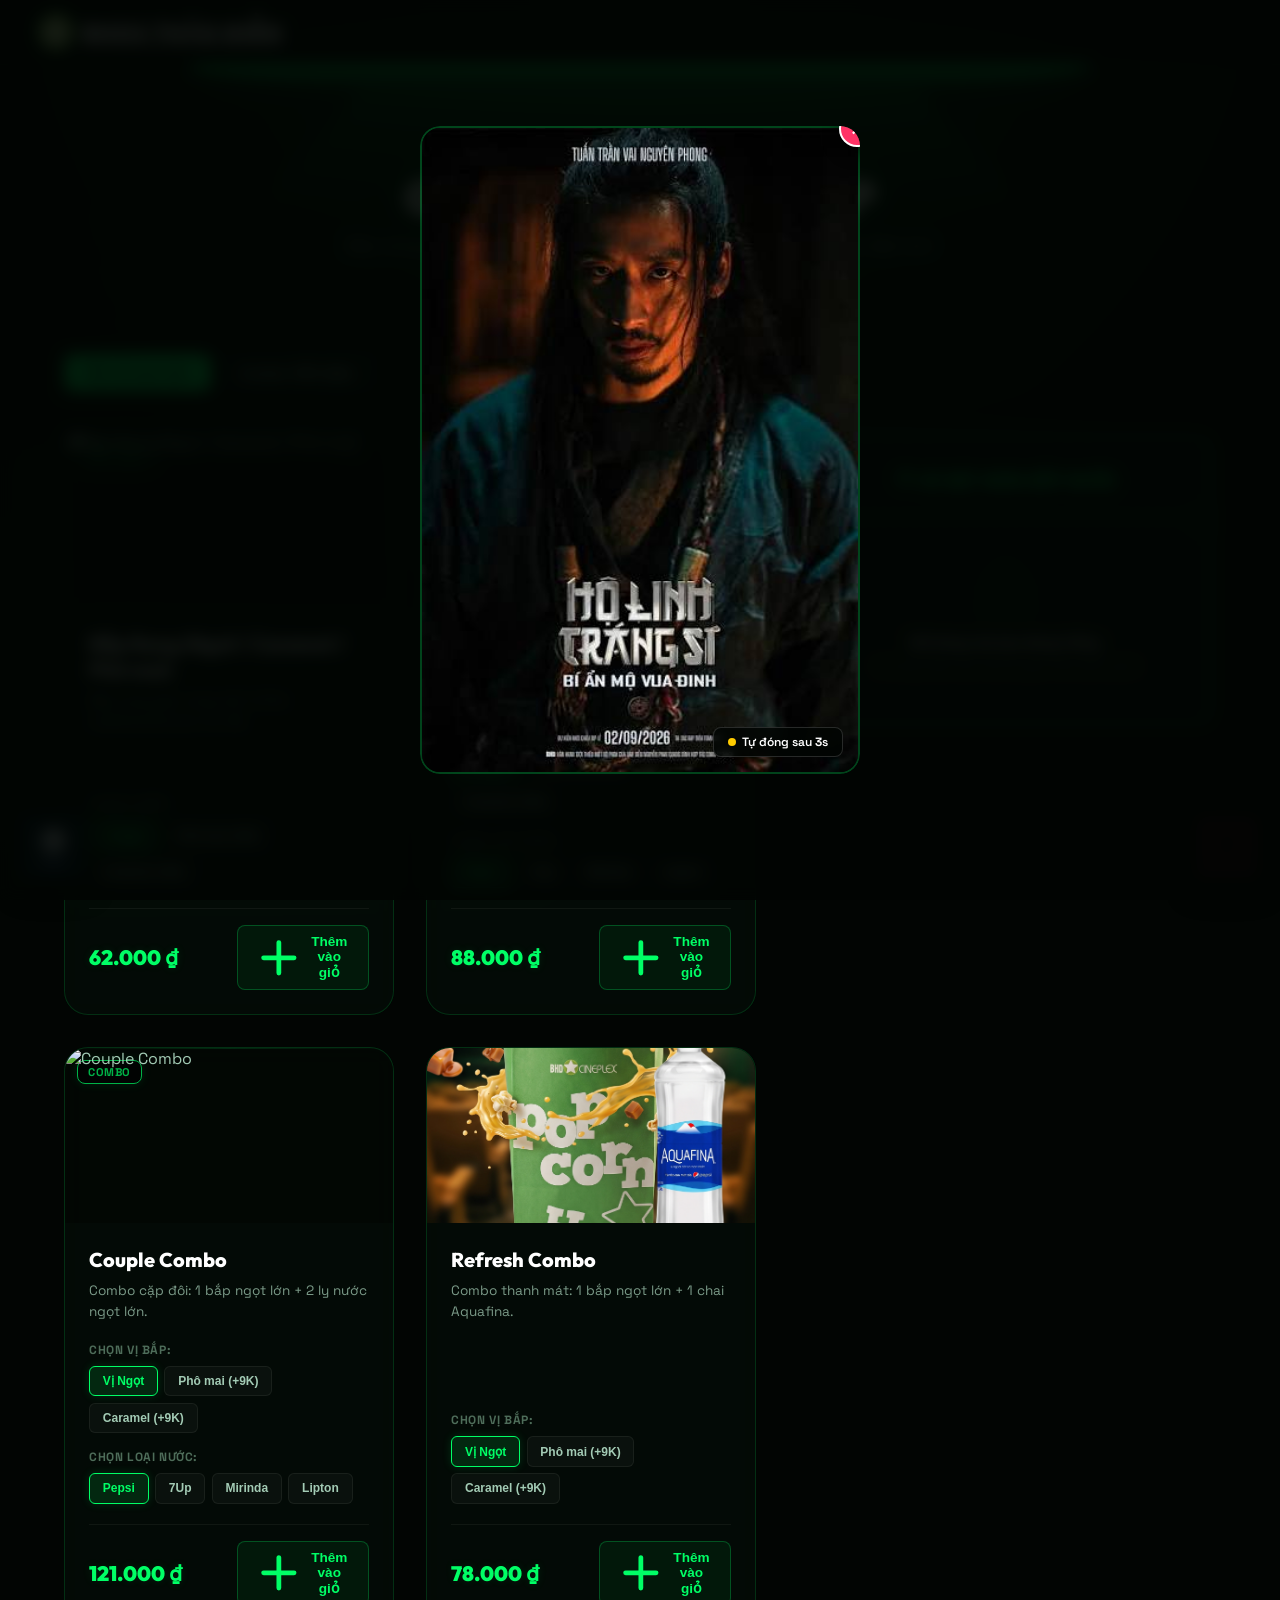
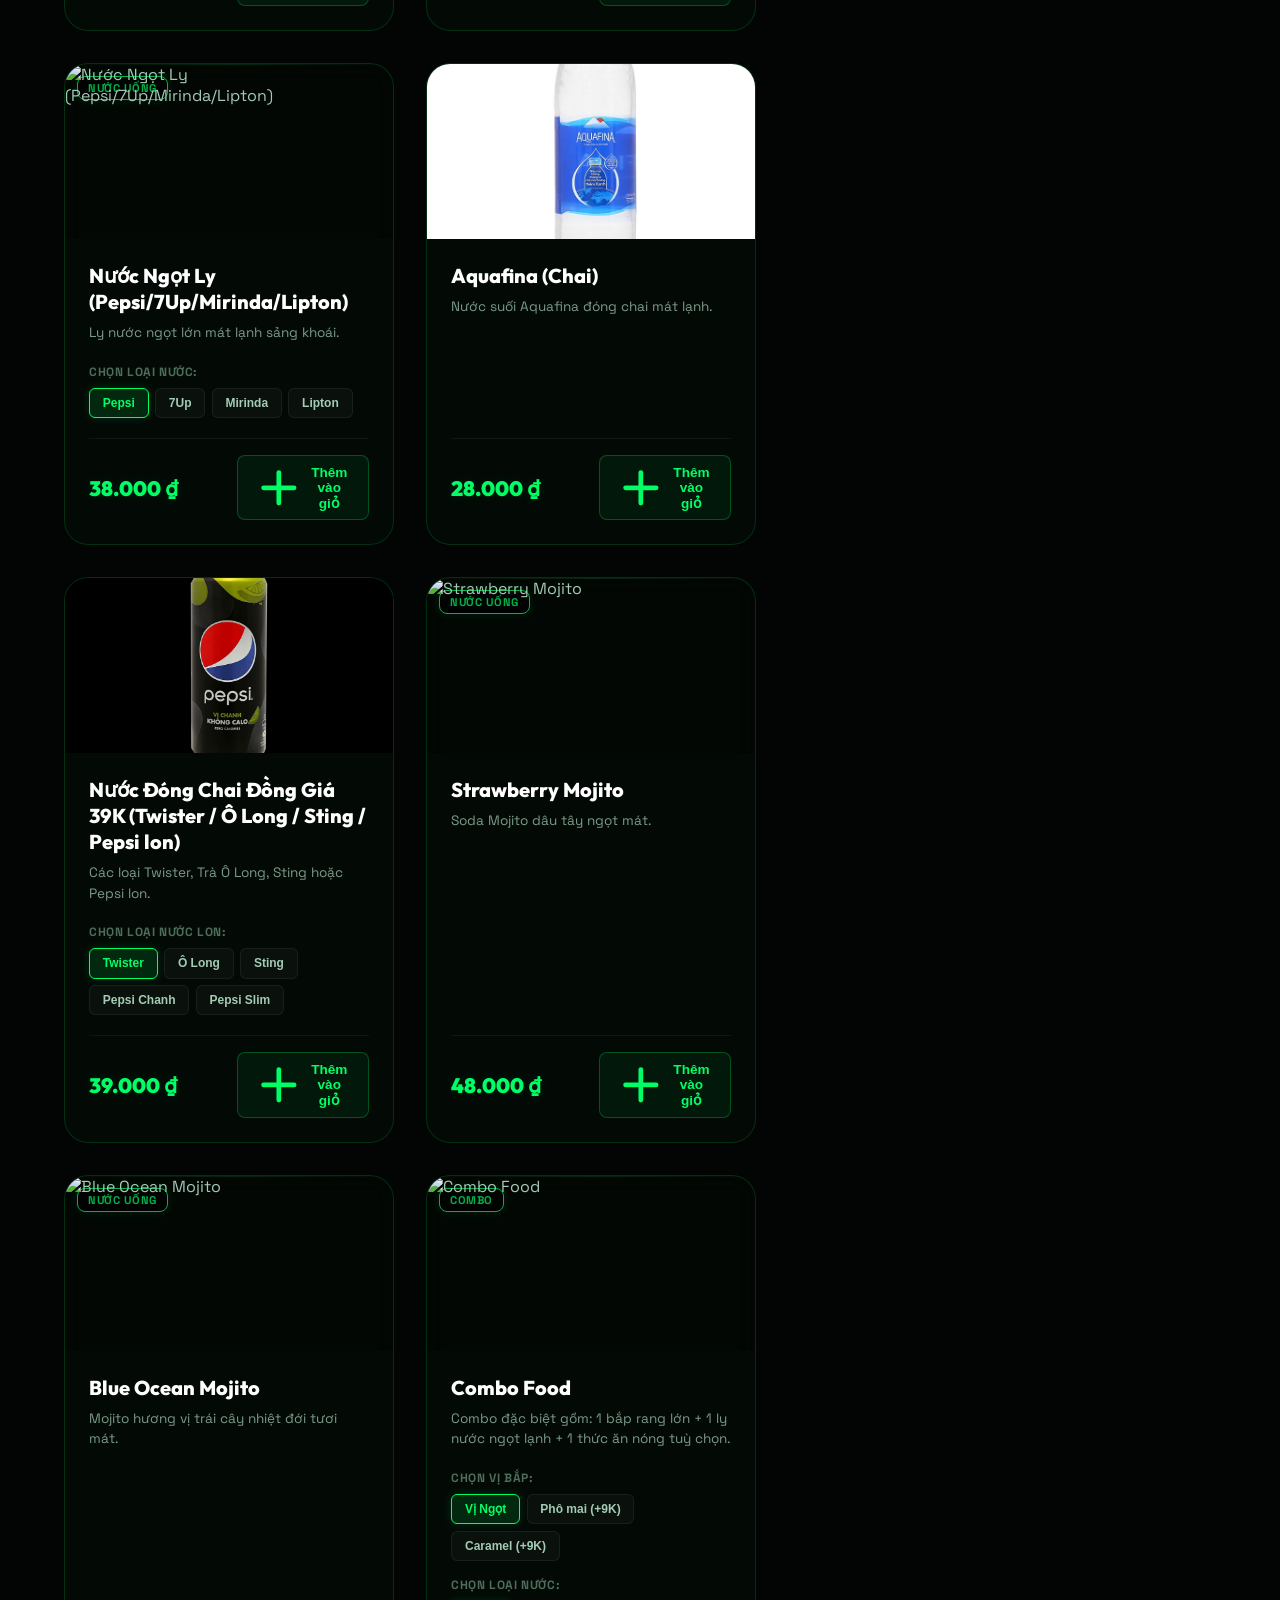
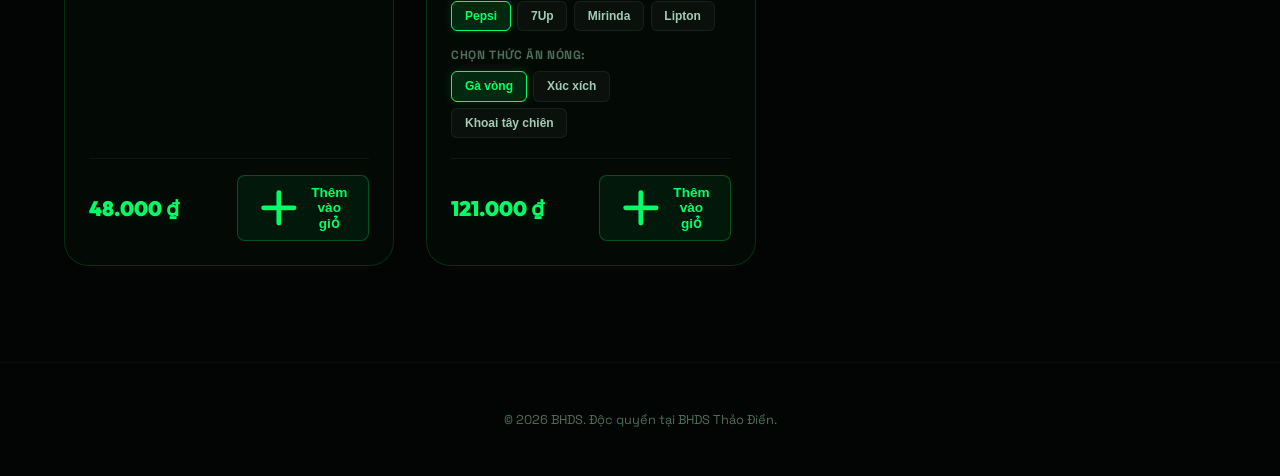
==== commit b1eabdfb: "fix: add index.html redirect to trangchu.html for GitHub Pages" ====
--- a/index.html
+++ b/index.html
@@ -1,1993 +1,15 @@
 <!DOCTYPE html>
-<html lang="vi">
+<html>
 <head>
-    <meta charset="UTF-8">
-    <meta name="viewport" content="width=device-width, initial-scale=1.0, maximum-scale=1.0, user-scalable=no">
-    <title>BHDS Thảo Điền - Đặt Món Nhanh Chóng, Giao Hàng Tận Nơi (Immersive Version)</title>
-    <meta name="description" content="Trang đặt món ăn trực tuyến nhanh chóng với thực đơn phong phú, giao hàng siêu tốc và phục vụ tận nơi tại rạp.">
-    
-    <!-- Favicon -->
-    <link rel="icon" type="image/png" href="assets/logo.png">
-    <link rel="shortcut icon" type="image/png" href="assets/logo.png">
-    <link rel="apple-touch-icon" href="assets/logo.png">
-
-    <!-- Google Fonts -->
-    <link rel="preconnect" href="https://fonts.googleapis.com">
-    <link rel="preconnect" href="https://fonts.gstatic.com" crossorigin>
-    <link href="https://fonts.googleapis.com/css2?family=Space+Grotesk:wght@400;600;700&family=Outfit:wght@400;600;700;800;900&display=swap" rel="stylesheet">
-    
-    <!-- Firebase SDK (v8) -->
-    <script src="https://www.gstatic.com/firebasejs/8.10.1/firebase-app.js"></script>
-    <script src="https://www.gstatic.com/firebasejs/8.10.1/firebase-database.js"></script>
-
-    <!-- Custom Premium Styles - Immersive Cinema Concept -->
-    <style>
-        /* Design Tokens & Theme Variables */
-        :root {
-            --bg-deep-space: #020503;
-            --bg-glass-card: rgba(6, 15, 9, 0.65);
-            --bg-glass-card-hover: rgba(12, 31, 18, 0.85);
-            
-            --neon-green: #00FF66;
-            --neon-green-dim: rgba(0, 255, 102, 0.35);
-            --neon-green-glow: rgba(0, 255, 102, 0.15);
-            --neon-red: #ff3366;
-            --neon-red-glow: rgba(255, 51, 102, 0.3);
-            
-            --border-neon: rgba(0, 255, 102, 0.15);
-            --border-neon-hover: rgba(0, 255, 102, 0.5);
-            
-            --text-neon: #00FF66;
-            --text-heading: #ffffff;
-            --text-body-green: #a3cbb5;
-            --text-muted: #4e6d5a;
-            
-            --font-display: 'Outfit', sans-serif;
-            --font-mono: 'Space Grotesk', sans-serif;
-            --transition-swift: all 0.4s cubic-bezier(0.16, 1, 0.3, 1);
-            
-            --radius-pill: 8px;
-            --radius-panel: 20px;
-            --radius-card: 24px;
-        }
-
-        /* Base Resets */
-        * {
-            box-sizing: border-box;
-            margin: 0;
-            padding: 0;
-            scrollbar-width: thin;
-            scrollbar-color: var(--neon-green-dim) transparent;
-            touch-action: manipulation; /* Disable double-tap zoom globally */
-        }
-
-        body {
-            background-color: var(--bg-deep-space);
-            color: var(--text-body-green);
-            font-family: var(--font-mono);
-            min-height: 100vh;
-            display: flex;
-            flex-direction: column;
-            overflow-x: hidden;
-            background-image: 
-                radial-gradient(circle at 50% -10%, rgba(0, 255, 102, 0.15) 0%, transparent 60%),
-                radial-gradient(circle at 10% 80%, rgba(0, 255, 102, 0.04) 0%, transparent 40%);
-            background-attachment: fixed;
-        }
-
-        /* Screen Glow & Projection Concept */
-        .cinema-projection-wrapper {
-            width: 100%;
-            display: flex;
-            flex-direction: column;
-            align-items: center;
-            margin-bottom: 3.5rem;
-            perspective: 1000px;
-        }
-
-        .cinema-curved-screen {
-            width: 85%;
-            max-width: 900px;
-            height: 24px;
-            background: linear-gradient(180deg, rgba(0, 255, 102, 0.7) 0%, rgba(0, 255, 102, 0.1) 80%, transparent 100%);
-            border-top: 3px solid var(--neon-green);
-            border-radius: 50% / 0 0 100% 100%;
-            box-shadow: 0 -10px 30px rgba(0, 255, 102, 0.3), 0 5px 25px rgba(0, 255, 102, 0.15);
-            position: relative;
-            transform: rotateX(-15deg);
-        }
-
-        .projector-beam {
-            width: 80%;
-            max-width: 800px;
-            height: 140px;
-            background: linear-gradient(to bottom, rgba(0, 255, 102, 0.18) 0%, rgba(0, 255, 102, 0.01) 80%, transparent 100%);
-            clip-path: polygon(15% 0%, 85% 0%, 100% 100%, 0% 100%);
-            pointer-events: none;
-            opacity: 0.85;
-            animation: beam-flicker 5s infinite alternate;
-        }
-
-        @keyframes beam-flicker {
-            0%, 100% { opacity: 0.75; transform: scaleX(1); }
-            50% { opacity: 0.95; transform: scaleX(1.02); }
-        }
-
-        /* Immersive Curved Typography */
-        .immersive-title-card {
-            text-align: center;
-            margin-top: -80px;
-            z-index: 10;
-        }
-
-        .immersive-title-card h1 {
-            font-family: var(--font-display);
-            font-size: 2.85rem;
-            font-weight: 900;
-            text-transform: uppercase;
-            letter-spacing: -0.01em;
-            color: #ffffff;
-            text-shadow:
-                0 0 30px rgba(0, 255, 102, 0.35),
-                0 0 60px rgba(0, 255, 102, 0.15),
-                0 2px 8px rgba(0, 0, 0, 0.6);
-            margin-bottom: 0.75rem;
-            line-height: 1.1;
-        }
-
-        .title-brand-label {
-            display: block;
-            font-family: var(--font-display);
-            font-size: 0.78rem;
-            font-weight: 700;
-            text-transform: uppercase;
-            letter-spacing: 0.25em;
-            color: var(--neon-green);
-            margin-bottom: 0.5rem;
-            opacity: 0.9;
-            text-shadow: 0 0 12px rgba(0, 255, 102, 0.5);
-        }
-
-        .immersive-title-card p {
-            font-size: 1rem;
-            color: var(--text-body-green);
-            max-width: 600px;
-            margin: 0 auto;
-            opacity: 0.85;
-            line-height: 1.5;
-        }
-
-        /* Sticky Glassmorphic Header */
-        header {
-            position: sticky;
-            top: 0;
-            z-index: 50;
-            background: rgba(2, 5, 3, 0.8);
-            backdrop-filter: blur(15px);
-            -webkit-backdrop-filter: blur(15px);
-            border-bottom: 1px solid rgba(0, 255, 102, 0.08);
-            padding: 1rem 1.5rem;
-        }
-
-        .header-content {
-            max-width: 1200px;
-            margin: 0 auto;
-            display: flex;
-            align-items: center;
-            justify-content: space-between;
-        }
-
-        .logo {
-            display: flex;
-            align-items: center;
-            gap: 0.65rem;
-            font-family: var(--font-display);
-            font-size: 1.35rem;
-            font-weight: 900;
-            color: var(--text-heading);
-            text-transform: uppercase;
-            letter-spacing: 0.05em;
-        }
-
-        .logo img {
-            width: 32px;
-            height: 32px;
-            filter: drop-shadow(0 0 5px var(--neon-green));
-        }
-
-        .header-actions {
-            display: flex;
-            align-items: center;
-            gap: 0.75rem;
-        }
-
-        .icon-btn {
-            width: 40px;
-            height: 40px;
-            border-radius: var(--radius-pill);
-            background: rgba(255, 255, 255, 0.03);
-            border: 1px solid rgba(0, 255, 102, 0.1);
-            color: var(--text-heading);
-            display: flex;
-            align-items: center;
-            justify-content: center;
-            cursor: pointer;
-            transition: var(--transition-swift);
-            position: relative;
-        }
-
-        .icon-btn:hover {
-            border-color: var(--neon-green);
-            color: var(--neon-green);
-            background: rgba(0, 255, 102, 0.08);
-            transform: translateY(-2px);
-            box-shadow: 0 0 10px rgba(0, 255, 102, 0.2);
-        }
-
-        /* App Main Grid */
-        .app-container {
-            max-width: 1200px;
-            width: 100%;
-            margin: 0 auto;
-            padding: 1rem 1.5rem 6rem 1.5rem;
-            flex-grow: 1;
-        }
-
-        .workspace {
-            display: grid;
-            grid-template-columns: 1fr;
-            gap: 2.5rem;
-            align-items: start;
-        }
-
-        @media (min-width: 992px) {
-            .workspace {
-                grid-template-columns: 1.65fr 1fr;
-            }
-        }
-
-        /* Category Filter Switcher */
-        .category-filter-bar {
-            display: flex;
-            gap: 0.5rem;
-            margin-bottom: 2rem;
-            overflow-x: auto;
-            padding-bottom: 0.5rem;
-        }
-
-        .filter-chip {
-            background: rgba(255, 255, 255, 0.02);
-            border: 1px solid rgba(255, 255, 255, 0.06);
-            color: var(--text-body-green);
-            padding: 0.6rem 1.25rem;
-            border-radius: var(--radius-pill);
-            cursor: pointer;
-            font-size: 0.85rem;
-            font-weight: 700;
-            transition: var(--transition-swift);
-            white-space: nowrap;
-        }
-
-        .filter-chip:hover {
-            border-color: var(--neon-green-dim);
-            color: var(--neon-green);
-            background: rgba(0, 255, 102, 0.04);
-        }
-
-        .filter-chip.active {
-            background: var(--neon-green);
-            border-color: var(--neon-green);
-            color: #020503;
-            box-shadow: 0 0 15px var(--neon-green-glow);
-        }
-
-        /* Immersive Food Cards Grid */
-        .food-grid {
-            display: grid;
-            grid-template-columns: 1fr;
-            gap: 2rem;
-        }
-
-        @media (min-width: 600px) {
-            .food-grid {
-                grid-template-columns: repeat(2, 1fr);
-            }
-        }
-
-        /* Futuristic Glass Card */
-        .food-card {
-            background: var(--bg-glass-card);
-            border: 1px solid var(--border-neon);
-            border-radius: var(--radius-card);
-            overflow: hidden;
-            display: flex;
-            flex-direction: column;
-            backdrop-filter: blur(12px);
-            -webkit-backdrop-filter: blur(12px);
-            transition: var(--transition-swift);
-            position: relative;
-        }
-
-        .food-card::before {
-            content: '';
-            position: absolute;
-            top: 0; left: 0; right: 0; height: 1px;
-            background: linear-gradient(to right, transparent, rgba(0, 255, 102, 0.4), transparent);
-            opacity: 0.5;
-        }
-
-        .food-card:hover {
-            transform: translateY(-6px);
-            border-color: var(--border-neon-hover);
-            background: var(--bg-glass-card-hover);
-            box-shadow: 0 15px 40px rgba(0, 255, 102, 0.08), 0 20px 45px rgba(0,0,0,0.6);
-        }
-
-        .food-img-container {
-            width: 100%;
-            height: 175px;
-            overflow: hidden;
-            position: relative;
-            background: rgba(0, 0, 0, 0.3);
-        }
-
-        .food-img {
-            width: 100%;
-            height: 100%;
-            object-fit: cover;
-            transition: var(--transition-swift);
-        }
-
-        .food-card:hover .food-img {
-            transform: scale(1.06);
-        }
-
-        /* Custom Floating Badge on Card */
-        .food-badge {
-            position: absolute;
-            top: 12px; left: 12px;
-            background: rgba(2, 5, 3, 0.85);
-            border: 1px solid var(--neon-green);
-            color: var(--neon-green);
-            font-size: 0.7rem;
-            font-weight: 700;
-            padding: 4px 10px;
-            border-radius: var(--radius-pill);
-            text-transform: uppercase;
-            letter-spacing: 0.05em;
-            box-shadow: 0 0 10px rgba(0, 255, 102, 0.15);
-        }
-
-        .food-card-info {
-            padding: 1.5rem;
-            display: flex;
-            flex-direction: column;
-            flex-grow: 1;
-        }
-
-        .food-title {
-            font-family: var(--font-display);
-            font-size: 1.25rem;
-            color: var(--text-heading);
-            margin-bottom: 0.5rem;
-            font-weight: 800;
-            line-height: 1.3;
-        }
-
-        .food-description {
-            font-size: 0.85rem;
-            color: var(--text-body-green);
-            line-height: 1.5;
-            margin-bottom: 1.25rem;
-            flex-grow: 1;
-            opacity: 0.75;
-        }
-
-        /* Pill Options Selector instead of standard dropdowns */
-        .option-group-wrapper {
-            margin-bottom: 1.25rem;
-            display: flex;
-            flex-direction: column;
-            gap: 0.5rem;
-        }
-
-        .option-label {
-            font-size: 0.75rem;
-            font-weight: 700;
-            text-transform: uppercase;
-            color: var(--text-muted);
-            letter-spacing: 0.05em;
-        }
-
-        .pill-container {
-            display: flex;
-            flex-wrap: wrap;
-            gap: 0.4rem;
-        }
-
-        .pill-chip {
-            background: rgba(255, 255, 255, 0.03);
-            border: 1px solid rgba(255, 255, 255, 0.06);
-            color: var(--text-body-green);
-            padding: 0.45rem 0.8rem;
-            border-radius: 6px;
-            font-size: 0.75rem;
-            font-weight: 600;
-            cursor: pointer;
-            transition: var(--transition-swift);
-        }
-
-        .pill-chip:hover {
-            border-color: var(--neon-green-dim);
-            color: var(--neon-green);
-        }
-
-        .pill-chip.active {
-            background: rgba(0, 255, 102, 0.12);
-            border-color: var(--neon-green);
-            color: var(--neon-green);
-            font-weight: 700;
-            box-shadow: 0 0 10px rgba(0, 255, 102, 0.15);
-        }
-
-        /* Card Footer */
-        .food-footer {
-            display: flex;
-            align-items: center;
-            justify-content: space-between;
-            margin-top: auto;
-            border-top: 1px solid rgba(255, 255, 255, 0.05);
-            padding-top: 1rem;
-        }
-
-        .food-price {
-            font-family: var(--font-display);
-            font-size: 1.3rem;
-            font-weight: 900;
-            color: var(--neon-green);
-            text-shadow: 0 0 10px rgba(0, 255, 102, 0.1);
-        }
-
-        /* Action Buttons */
-        .btn-add {
-            background: rgba(0, 255, 102, 0.06);
-            border: 1px solid rgba(0, 255, 102, 0.25);
-            color: var(--neon-green);
-            padding: 0.55rem 1.1rem;
-            font-size: 0.85rem;
-            font-weight: 700;
-            border-radius: var(--radius-pill);
-            cursor: pointer;
-            display: flex;
-            align-items: center;
-            gap: 0.4rem;
-            transition: var(--transition-swift);
-        }
-
-        .btn-add:hover {
-            background-color: var(--neon-green);
-            border-color: var(--neon-green);
-            color: #020503;
-            box-shadow: 0 0 15px var(--neon-green-glow);
-        }
-
-        /* Sidebar Panels */
-        .sidebar {
-            position: sticky;
-            top: 5.5rem;
-            display: flex;
-            flex-direction: column;
-            gap: 2rem;
-        }
-
-        /* Digital Movie Ticket Theme for Shopping Cart */
-        .ticket-panel {
-            background: #09120c;
-            border: 2px solid var(--neon-green-dim);
-            border-radius: var(--radius-panel);
-            position: relative;
-            box-shadow: 0 15px 40px rgba(0, 0, 0, 0.4);
-            overflow: hidden;
-        }
-
-        /* Ticket jagged cutout simulation */
-        .ticket-panel::before, .ticket-panel::after {
-            content: '';
-            position: absolute;
-            left: 0; right: 0;
-            height: 10px;
-            background-size: 20px 10px;
-            z-index: 2;
-        }
-        .ticket-panel::before {
-            top: -2px;
-            background-image: radial-gradient(circle, transparent 7px, #020503 8px);
-        }
-        .ticket-panel::after {
-            bottom: -2px;
-            background-image: radial-gradient(circle, transparent 7px, #020503 8px);
-            transform: rotate(180deg);
-        }
-
-        .ticket-content {
-            padding: 2.25rem 1.75rem;
-        }
-
-        /* Perforated separator line */
-        .ticket-divider {
-            border: none;
-            border-top: 2px dashed rgba(0, 255, 102, 0.25);
-            margin: 1.5rem 0;
-            position: relative;
-        }
-        .ticket-divider::before, .ticket-divider::after {
-            content: '';
-            position: absolute;
-            top: -9px;
-            width: 18px;
-            height: 18px;
-            background-color: var(--bg-deep-space);
-            border-radius: 50%;
-            border: 2px solid var(--neon-green-dim);
-            z-index: 2;
-        }
-        .ticket-divider::before { left: -28px; }
-        .ticket-divider::after { right: -28px; }
-
-        /* Receipt styling */
-        .cart-list {
-            display: flex;
-            flex-direction: column;
-            gap: 1rem;
-            max-height: 250px;
-            overflow-y: auto;
-            padding-right: 0.25rem;
-        }
-
-        .cart-item {
-            display: grid;
-            grid-template-columns: minmax(0, 1fr) auto auto;
-            align-items: center;
-            gap: 0.75rem;
-            padding: 0.6rem;
-            border-radius: 6px;
-            background: rgba(255, 255, 255, 0.02);
-            border: 1px solid rgba(255, 255, 255, 0.02);
-        }
-
-        .cart-item-name {
-            font-size: 0.85rem;
-            font-weight: 700;
-            color: var(--text-heading);
-            overflow: hidden;
-            text-overflow: ellipsis;
-            white-space: nowrap;
-            min-width: 0; /* Allow the name to shrink and show ellipsis */
-        }
-
-        .cart-item-price {
-            font-size: 0.85rem;
-            font-weight: 700;
-            color: var(--neon-green);
-        }
-
-        .cart-qty-control {
-            display: flex;
-            align-items: center;
-            gap: 0.35rem;
-            background: rgba(0, 0, 0, 0.35);
-            padding: 0.2rem 0.4rem;
-            border-radius: 4px;
-        }
-
-        .cart-qty-btn {
-            background: none;
-            border: none;
-            color: var(--text-body-green);
-            cursor: pointer;
-            width: 20px;
-            height: 20px;
-            display: flex;
-            align-items: center;
-            justify-content: center;
-            border-radius: 2px;
-        }
-
-        .cart-qty-btn:hover {
-            background: rgba(0, 255, 102, 0.15);
-            color: var(--neon-green);
-        }
-
-        .cart-qty-btn svg { width: 10px; height: 10px; }
-
-        .cart-qty-num {
-            font-size: 0.8rem;
-            font-weight: 700;
-            color: var(--text-heading);
-            min-width: 14px;
-            text-align: center;
-        }
-
-        .cart-item-remove {
-            background: none;
-            border: none;
-            color: var(--text-muted);
-            cursor: pointer;
-            padding: 0.35rem;
-            border-radius: 4px;
-            display: flex;
-            align-items: center;
-            justify-content: center;
-        }
-
-        .cart-item-remove:hover {
-            color: var(--neon-red);
-            background: rgba(255, 51, 102, 0.1);
-        }
-
-        .cart-item-remove svg { width: 14px; height: 14px; }
-
-        .ticket-barcode {
-            margin-top: 1.5rem;
-            display: flex;
-            flex-direction: column;
-            align-items: center;
-            gap: 0.25rem;
-            opacity: 0.7;
-        }
-
-        .barcode-lines {
-            width: 100%;
-            height: 35px;
-            background: repeating-linear-gradient(
-                to right,
-                var(--neon-green),
-                var(--neon-green) 2px,
-                transparent 2px,
-                transparent 5px,
-                var(--neon-green) 5px,
-                var(--neon-green) 7px,
-                transparent 7px,
-                transparent 9px
-            );
-        }
-
-        .barcode-num {
-            font-size: 0.65rem;
-            letter-spacing: 0.25em;
-            color: var(--neon-green);
-        }
-
-        /* Glassmorphic Form Container */
-        .card-panel {
-            background: var(--bg-glass-card);
-            border: 1px solid var(--border-neon);
-            border-radius: var(--radius-panel);
-            padding: 1.75rem;
-            backdrop-filter: blur(12px);
-            -webkit-backdrop-filter: blur(12px);
-            box-shadow: 0 10px 40px rgba(0, 0, 0, 0.3);
-        }
-
-        /* Inputs & Interactive elements */
-        .form-group {
-            margin-bottom: 1.25rem;
-        }
-
-        .form-label {
-            display: block;
-            font-size: 0.75rem;
-            font-weight: 700;
-            text-transform: uppercase;
-            letter-spacing: 0.05em;
-            margin-bottom: 0.45rem;
-            color: var(--text-muted);
-        }
-
-        .form-control {
-            width: 100%;
-            background-color: rgba(2, 5, 3, 0.55);
-            border: 1px solid rgba(0, 255, 102, 0.15);
-            border-radius: 10px;
-            padding: 0.8rem 1rem;
-            font-size: 16px; /* Lock automatic zooming */
-            color: var(--text-heading);
-            transition: var(--transition-swift);
-        }
-
-        .form-control::placeholder {
-            color: rgba(163, 203, 181, 0.25);
-        }
-
-        .form-control:focus {
-            outline: none;
-            border-color: var(--neon-green);
-            box-shadow: 0 0 12px rgba(0, 255, 102, 0.25);
-        }
-
-        textarea.form-control {
-            resize: vertical;
-            min-height: 80px;
-        }
-
-        select.form-control {
-            cursor: pointer;
-            -webkit-appearance: none;
-            appearance: none;
-            background-image: url("data:image/svg+xml;utf8,<svg fill='none' viewBox='0 0 24 24' stroke='%2300FF66' xmlns='http://www.w3.org/2000/svg'><path stroke-linecap='round' stroke-linejoin='round' stroke-width='2.5' d='M19 9l-7 7-7-7'></path></svg>");
-            background-repeat: no-repeat;
-            background-position: right 1rem center;
-            background-size: 1.1rem;
-            padding-right: 2.5rem;
-        }
-
-        select.form-control option {
-            background-color: var(--bg-deep-space);
-            color: var(--text-body-green);
-        }
-
-        /* Order button styling */
-        .btn-submit {
-            width: 100%;
-            background: linear-gradient(135deg, var(--neon-green) 0%, #00cc52 100%);
-            border: none;
-            color: #020503;
-            font-weight: 800;
-            padding: 0.95rem 1.5rem;
-            border-radius: 12px;
-            cursor: pointer;
-            display: flex;
-            align-items: center;
-            justify-content: center;
-            gap: 0.5rem;
-            font-size: 1rem;
-            font-family: var(--font-display);
-            text-transform: uppercase;
-            letter-spacing: 0.05em;
-            transition: var(--transition-swift);
-            box-shadow: 0 5px 20px var(--neon-green-glow);
-        }
-
-        .btn-submit:hover:not(:disabled) {
-            transform: translateY(-2px);
-            box-shadow: 0 8px 22px rgba(0, 255, 102, 0.35);
-        }
-
-        .btn-submit:disabled {
-            opacity: 0.5;
-            cursor: not-allowed;
-            box-shadow: none;
-        }
-
-        /* Popups and Modals styling */
-        .popup-modal {
-            position: fixed;
-            top: 0; left: 0;
-            width: 100%; height: 100%;
-            background: rgba(2, 5, 3, 0.9);
-            backdrop-filter: blur(8px);
-            -webkit-backdrop-filter: blur(8px);
-            display: flex;
-            align-items: center;
-            justify-content: center;
-            z-index: 200;
-            opacity: 0;
-            pointer-events: none;
-            transition: var(--transition-swift);
-        }
-
-        .popup-modal.open {
-            opacity: 1;
-            pointer-events: auto;
-        }
-
-        .popup-card {
-            background: #09120c;
-            border: 1px solid var(--neon-green);
-            border-radius: var(--radius-panel);
-            padding: 2.5rem 2rem;
-            max-width: 445px;
-            width: 90%;
-            text-align: center;
-            box-shadow: 0 20px 60px rgba(0, 255, 102, 0.15);
-            transform: scale(0.94);
-            transition: var(--transition-swift);
-            max-height: 90vh;
-            overflow-y: auto;
-        }
-
-        .popup-modal.open .popup-card {
-            transform: scale(1);
-        }
-
-        .btn-popup-close {
-            background-color: rgba(255, 255, 255, 0.04);
-            border: 1px solid rgba(255, 255, 255, 0.08);
-            color: var(--text-heading);
-            padding: 0.7rem 1.5rem;
-            border-radius: var(--radius-pill);
-            font-weight: 700;
-            cursor: pointer;
-            transition: var(--transition-swift);
-        }
-
-        .btn-popup-close:hover {
-            border-color: rgba(255, 255, 255, 0.15);
-            background: rgba(255, 255, 255, 0.08);
-        }
-
-        .popup-icon-circle {
-            width: 68px;
-            height: 68px;
-            border-radius: 50%;
-            display: flex;
-            align-items: center;
-            justify-content: center;
-            margin: 0 auto 1.25rem auto;
-        }
-
-        .popup-icon-success {
-            background: rgba(0, 255, 102, 0.12);
-            color: var(--neon-green);
-            box-shadow: 0 0 20px var(--neon-green-glow);
-        }
-
-        .popup-icon-danger {
-            background: rgba(255, 51, 102, 0.12);
-            color: var(--neon-red);
-            box-shadow: 0 0 20px var(--neon-red-glow);
-        }
-
-        .popup-icon-circle svg { width: 32px; height: 32px; }
-
-        /* Floating Actions - Perfect layout */
-        .btn-zalo-float, .cart-toggle-mobile, .btn-complaint-float {
-            position: fixed;
-            z-index: 90;
-            border-radius: var(--radius-full);
-            display: flex;
-            align-items: center;
-            justify-content: center;
-            box-shadow: 0 10px 30px rgba(0,0,0,0.6);
-            cursor: pointer;
-            transition: var(--transition-swift);
-        }
-
-        .btn-zalo-float {
-            bottom: 24px;
-            left: 24px;
-            width: 58px;
-            height: 58px;
-            background: rgba(10, 32, 50, 0.85);
-            border: 1px solid rgba(0, 102, 255, 0.35);
-            backdrop-filter: blur(8px);
-            -webkit-backdrop-filter: blur(8px);
-        }
-        .btn-zalo-float:hover {
-            transform: scale(1.08) translateY(-2px);
-            box-shadow: 0 12px 35px rgba(0, 102, 255, 0.4);
-        }
-
-        .btn-complaint-float {
-            bottom: 24px;
-            right: 24px;
-            width: 58px;
-            height: 58px;
-            background: rgba(45, 10, 20, 0.85);
-            border: 1px solid rgba(255, 51, 102, 0.35);
-            backdrop-filter: blur(8px);
-            -webkit-backdrop-filter: blur(8px);
-        }
-        .btn-complaint-float:hover {
-            transform: scale(1.08) translateY(-2px);
-            box-shadow: 0 12px 35px rgba(255, 51, 102, 0.4);
-        }
-
-        .cart-toggle-mobile {
-            bottom: 24px;
-            left: 50%;
-            transform: translateX(-50%);
-            width: 72px;
-            height: 72px;
-            background: rgba(0, 255, 102, 0.08);
-            border: 1px solid var(--neon-green);
-            color: var(--neon-green);
-            backdrop-filter: blur(12px);
-            -webkit-backdrop-filter: blur(12px);
-            box-shadow: 0 8px 30px rgba(0, 255, 102, 0.15);
-        }
-        .cart-toggle-mobile:hover {
-            transform: translateX(-50%) scale(1.08) translateY(-2px);
-            background: var(--neon-green);
-            color: #020503;
-            box-shadow: 0 10px 30px var(--neon-green-glow);
-        }
-        @media (min-width: 992px) {
-            .cart-toggle-mobile {
-                display: none !important;
-            }
-        }
-
-        .badge {
-            position: absolute;
-            top: -4px;
-            right: -4px;
-            background-color: var(--neon-red);
-            color: white;
-            font-size: 0.7rem;
-            font-weight: 800;
-            min-width: 20px;
-            height: 20px;
-            border-radius: var(--radius-full);
-            display: flex;
-            align-items: center;
-            justify-content: center;
-            border: 2px solid var(--bg-deep-space);
-            box-shadow: 0 0 10px var(--neon-red-glow);
-        }
-
-        /* Config Banner Warning */
-        .info-banner {
-            background: rgba(255, 51, 102, 0.08);
-            border: 1px solid rgba(255, 51, 102, 0.18);
-            border-radius: var(--radius-panel);
-            padding: 1rem 1.5rem;
-            display: flex;
-            align-items: flex-start;
-            gap: 0.75rem;
-            margin-bottom: 2rem;
-        }
-
-        .info-banner-icon {
-            color: var(--neon-red);
-            flex-shrink: 0;
-        }
-
-        .info-banner-link {
-            color: var(--neon-green);
-            font-weight: 700;
-            text-decoration: underline;
-            cursor: pointer;
-        }
-
-        /* Config Drawer */
-        .config-drawer-overlay {
-            position: fixed;
-            top: 0; left: 0;
-            width: 100%; height: 100%;
-            background: rgba(2, 5, 3, 0.8);
-            z-index: 99;
-            opacity: 0;
-            pointer-events: none;
-            transition: var(--transition-swift);
-        }
-        .config-drawer-overlay.open { opacity: 1; pointer-events: auto; }
-
-        .config-drawer {
-            position: fixed;
-            top: 0; right: -360px;
-            width: 320px;
-            height: 100%;
-            background-color: #050b07;
-            border-left: 1px solid var(--border-neon);
-            box-shadow: -10px 0 45px rgba(0, 0, 0, 0.6);
-            z-index: 100;
-            padding: 2rem 1.5rem;
-            transition: var(--transition-swift);
-            display: flex;
-            flex-direction: column;
-            gap: 1.5rem;
-        }
-        .config-drawer.open { right: 0; }
-
-        .config-header {
-            display: flex;
-            align-items: center;
-            justify-content: space-between;
-            border-bottom: 1px solid rgba(255, 255, 255, 0.05);
-            padding-bottom: 0.75rem;
-        }
-
-        /* Cash chip selectors */
-        .cash-chip {
-            background: rgba(255,255,255,0.03);
-            border: 1px solid rgba(255,255,255,0.06);
-            color: var(--text-body-green);
-            padding: 0.6rem;
-            border-radius: var(--radius-pill);
-            font-size: 0.85rem;
-            font-weight: 600;
-            cursor: pointer;
-            transition: var(--transition-swift);
-        }
-
-        .cash-chip:hover {
-            border-color: var(--neon-green-dim);
-            color: var(--neon-green);
-        }
-
-        .cash-chip.active {
-            background: var(--neon-green);
-            border-color: var(--neon-green);
-            color: #020503;
-            font-weight: 700;
-            box-shadow: 0 0 10px var(--neon-green-glow);
-        }
-
-        /* Footer */
-        footer {
-            padding: 3rem 1rem;
-            text-align: center;
-            border-top: 1px solid rgba(255, 255, 255, 0.03);
-            font-size: 0.8rem;
-            color: var(--text-muted);
-            margin-top: auto;
-        }
-
-        /* Mobile Layout Optimization Overrides */
-        @media (max-width: 576px) {
-            .immersive-title-card h1 {
-                font-size: 1.85rem;
-                letter-spacing: -0.01em;
-            }
-            .title-brand-label {
-                font-size: 0.7rem;
-                letter-spacing: 0.15em;
-            }
-            .immersive-title-card p {
-                font-size: 0.8rem;
-                padding: 0 1rem;
-                line-height: 1.4;
-            }
-            .cinema-projection-wrapper {
-                margin-bottom: 2.25rem;
-            }
-            .projector-beam {
-                height: 100px;
-            }
-            .app-container {
-                padding: 0.75rem 1rem 7.5rem 1rem;
-            }
-            .category-filter-bar {
-                margin-bottom: 1.5rem;
-                gap: 0.4rem;
-                -ms-overflow-style: none;
-                scrollbar-width: none;
-            }
-            .category-filter-bar::-webkit-scrollbar {
-                display: none;
-            }
-            .filter-chip {
-                padding: 0.5rem 1rem;
-                font-size: 0.8rem;
-            }
-            .food-card {
-                border-radius: 16px;
-            }
-            .food-card-info {
-                padding: 1.25rem;
-            }
-            .food-title {
-                font-size: 1.15rem;
-            }
-            .food-description {
-                font-size: 0.8rem;
-                margin-bottom: 1rem;
-            }
-            .pill-chip {
-                padding: 0.4rem 0.7rem;
-                font-size: 0.7rem;
-            }
-            .food-price {
-                font-size: 1.15rem;
-            }
-            .btn-add {
-                padding: 0.45rem 0.95rem;
-                font-size: 0.8rem;
-            }
-            .btn-zalo-float, .btn-complaint-float {
-                width: 48px;
-                height: 48px;
-                bottom: 16px;
-            }
-            .btn-zalo-float {
-                left: 16px;
-            }
-            .btn-complaint-float {
-                right: 16px;
-            }
-            .cart-toggle-mobile {
-                width: 62px;
-                height: 62px;
-                bottom: 16px;
-            }
-            .btn-zalo-float img {
-                width: 20px;
-                height: 20px;
-            }
-            .btn-zalo-float span, .btn-complaint-float span, .cart-toggle-mobile span {
-                font-size: 7px;
-            }
-            .btn-complaint-float svg {
-                width: 20px;
-                height: 20px;
-            }
-            .cart-toggle-mobile svg {
-                width: 20px;
-                height: 20px;
-            }
-            .badge {
-                width: 18px;
-                height: 18px;
-                font-size: 0.65rem;
-            }
-            .ticket-content {
-                padding: 1.75rem 1.25rem;
-            }
-            .ticket-divider::before { left: -22px; }
-            .ticket-divider::after { right: -22px; }
-            .card-panel {
-                padding: 1.25rem;
-                border-radius: 16px;
-            }
-        }
-
-        /* Pulsing Quick Pay button */
-        .btn-pulsing {
-            animation: pulse-glow 2.5s infinite;
-        }
-        @keyframes pulse-glow {
-            0% {
-                box-shadow: 0 0 0 0 rgba(0, 255, 102, 0.7);
-                transform: scale(1);
-            }
-            50% {
-                box-shadow: 0 0 15px rgba(0, 255, 102, 0.4);
-                transform: scale(1.02);
-            }
-            100% {
-                box-shadow: 0 0 0 0 rgba(0, 255, 102, 0);
-                transform: scale(1);
-            }
-        }
-        
-        /* Bank App Selection Buttons */
-        .btn-bank-pay {
-            display: flex;
-            flex-direction: column;
-            align-items: center;
-            justify-content: center;
-            padding: 10px 8px;
-            background: rgba(255,255,255,0.03);
-            border: 1px solid rgba(255,255,255,0.08);
-            border-radius: 12px;
-            text-decoration: none;
-            cursor: pointer;
-            transition: all 0.2s ease-in-out;
-            outline: none;
-        }
-        .btn-bank-pay:hover {
-            background: rgba(0, 255, 102, 0.08);
-            border-color: rgba(0, 255, 102, 0.35);
-            box-shadow: 0 0 10px rgba(0, 255, 102, 0.1);
-            transform: translateY(-2px);
-        }
-        .btn-bank-pay:active {
-            transform: translateY(0);
-        }
-
-        /* Mobile responsive adjustments for Payment Popup to prevent scrolling/overflow */
-        @media (max-width: 480px) {
-            #popup-payment .popup-card {
-                padding: 1.15rem 0.85rem !important;
-                max-width: 95% !important;
-                margin: 5px auto !important;
-                max-height: 96vh !important;
-                overflow-y: auto !important;
-                border-radius: 16px !important;
-            }
-            #popup-payment .popup-title {
-                font-size: 1.15rem !important;
-                margin-bottom: 0.75rem !important;
-            }
-            #popup-payment #payment-details-card {
-                padding: 0.75rem !important;
-                margin-bottom: 0.75rem !important;
-                gap: 0.35rem !important;
-                border-radius: 10px !important;
-            }
-            #popup-payment #payment-details-card strong {
-                font-size: 1.1rem !important;
-            }
-            #popup-payment #payment-steps-card {
-                padding: 0.65rem 0.8rem !important;
-                margin-bottom: 0.75rem !important;
-                border-radius: 8px !important;
-            }
-            #popup-payment #payment-steps-card span {
-                font-size: 0.72rem !important;
-            }
-            #popup-payment #payment-steps-card div {
-                font-size: 0.75rem !important;
-                gap: 0.3rem !important;
-                line-height: 1.35 !important;
-            }
-            #popup-payment #payment-banks-card {
-                margin-bottom: 0.75rem !important;
-            }
-            #popup-payment #payment-banks-card > span {
-                margin-bottom: 0.45rem !important;
-                font-size: 0.7rem !important;
-            }
-            #popup-payment .btn-bank-pay {
-                padding: 6px 4px !important;
-                border-radius: 8px !important;
-            }
-            #popup-payment .btn-bank-pay span:first-child {
-                font-size: 0.7rem !important;
-            }
-            #popup-payment .btn-bank-pay span:last-child {
-                font-size: 0.5rem !important;
-            }
-            #popup-payment #payment-separator {
-                margin-bottom: 0.75rem !important;
-                font-size: 0.7rem !important;
-            }
-            #popup-payment #payment-qr-wrapper {
-                padding: 8px !important;
-                border-radius: 12px !important;
-                max-width: 170px !important;
-                margin-bottom: 0.75rem !important;
-            }
-            #popup-payment #payment-download-wrapper {
-                margin-bottom: 1rem !important;
-            }
-            #popup-payment #btn-payment-download {
-                padding: 0.45rem 1rem !important;
-                font-size: 0.75rem !important;
-            }
-            #popup-payment div:last-child button {
-                padding: 0.7rem !important;
-                font-size: 0.8rem !important;
-            }
-        }
-
-        /* Premium copy button styles */
-        .btn-copy-field {
-            background: rgba(0, 255, 102, 0.08);
-            border: 1px solid rgba(0, 255, 102, 0.25);
-            color: var(--neon-green);
-            font-size: 0.65rem;
-            padding: 3px 8px;
-            border-radius: 6px;
-            cursor: pointer;
-            transition: all 0.2s ease;
-            display: inline-flex;
-            align-items: center;
-            gap: 4px;
-            outline: none;
-            user-select: none;
-        }
-        .btn-copy-field:hover {
-            background: rgba(0, 255, 102, 0.15);
-            border-color: var(--neon-green);
-            box-shadow: 0 0 8px rgba(0, 255, 102, 0.2);
-        }
-        .btn-copy-field:active {
-            transform: scale(0.95);
-        }
-
-        /* Compact and beautiful empty cart styling */
-        .cart-empty {
-            display: flex;
-            flex-direction: column;
-            align-items: center;
-            justify-content: center;
-            padding: 1rem 0.5rem;
-            text-align: center;
-        }
-        .cart-empty svg {
-            width: 64px;
-            height: 64px;
-            color: var(--neon-green-dim);
-            margin-bottom: 0.75rem;
-            opacity: 0.45;
-            filter: drop-shadow(0 0 5px rgba(0, 255, 102, 0.1));
-        }
-        .cart-empty p {
-            font-size: 0.85rem;
-            font-weight: 700;
-            color: var(--text-heading);
-            margin: 0 0 0.15rem 0;
-        }
-        .cart-empty span {
-            font-size: 0.75rem !important;
-            color: var(--text-muted) !important;
-            line-height: 1.4;
-        }
-
-        /* Sequential glowing red animation for checkout instructions */
-        .step-row-1, .step-row-2, .step-row-3 {
-            display: flex;
-            gap: 0.4rem;
-        }
-        .step-row-1 {
-            animation: flashRedSeq1 10.5s infinite;
-        }
-        .step-row-2 {
-            animation: flashRedSeq2 10.5s infinite;
-        }
-        .step-row-3 {
-            animation: flashRedSeq3 10.5s infinite;
-        }
-
-        @keyframes flashRedSeq1 {
-            0%, 25% { color: #ff3366; text-shadow: 0 0 5px rgba(255, 51, 102, 0.3); }
-            30%, 100% { color: var(--text-body-green); text-shadow: none; }
-        }
-        @keyframes flashRedSeq2 {
-            0%, 30% { color: var(--text-body-green); text-shadow: none; }
-            35%, 60% { color: #ff3366; text-shadow: 0 0 5px rgba(255, 51, 102, 0.3); }
-            65%, 100% { color: var(--text-body-green); text-shadow: none; }
-        }
-        @keyframes flashRedSeq3 {
-            0%, 65% { color: var(--text-body-green); text-shadow: none; }
-            70%, 95% { color: #ff3366; text-shadow: 0 0 5px rgba(255, 51, 102, 0.3); }
-            98%, 100% { color: var(--text-body-green); text-shadow: none; }
-        }
-    </style>
+    <meta charset="utf-8">
+    <title>Đang chuyển hướng...</title>
+    <!-- Redirect to trangchu.html immediately -->
+    <meta http-equiv="refresh" content="0; url=trangchu.html">
+    <script>
+        window.location.href = "trangchu.html";
+    </script>
 </head>
 <body>
-
-    <!-- Header -->
-    <header>
-        <div class="header-content">
-            <a href="#" class="logo" aria-label="BHDS Thảo Điền Home">
-                <img src="assets/logo.png" alt="BHDS Logo" class="brand-logo" id="secret-admin-trigger">
-                <span id="client-cinema-logo-text">BHDS Thảo Điền</span>
-            </a>
-            <div class="header-actions">
-            </div>
-        </div>
-    </header>
-
-    <!-- Projection screen -->
-    <div class="cinema-projection-wrapper">
-        <div class="cinema-curved-screen"></div>
-        <div class="projector-beam"></div>
-        
-        <div class="immersive-title-card">
-            <span class="title-brand-label">🍿 <span id="client-cinema-title-text">BHDS Thảo Điền</span></span>
-            <h1>SHOWCASE HỘ LINH TRÁNG SĨ</h1>
-            <p>Bắp nóng giòn thơm ngọt, nước mát lạnh giao tận ghế phòng chiếu. Đặt món siêu nhanh, giữ trọn từng giây phút phim kịch tính!</p>
-        </div>
-    </div>
-
-    <!-- Main App Container -->
-    <main class="app-container">
-        
-
-
-        <!-- Dynamic Category Selector Switcher (rendered by JS from Firebase) -->
-        <div class="category-filter-bar" id="category-filter-bar">
-            <!-- chips rendered by renderCategoryFilterBar() -->
-        </div>
-
-        <!-- Grid Workspace -->
-        <div class="workspace">
-            
-            <!-- Food Grid (Left) -->
-            <section class="catalog-section">
-                <div class="food-grid" id="food-grid-container">
-                    <!-- Dynamic rendering -->
-                </div>
-            </section>
-
-            <!-- Sidebar (Right) -->
-            <aside class="sidebar" id="sidebar-section">
-                
-                <!-- Digital Perforated Ticket Cart Panel -->
-                <div class="ticket-panel">
-                    <div class="ticket-content">
-                        <div class="panel-header" style="border: none; margin-bottom: 0; padding-bottom: 0;">
-                            <h3 class="panel-title" style="color: var(--neon-green); text-shadow: 0 0 10px var(--neon-green-glow); text-transform: uppercase; font-size: 1.15rem; width: 100%; text-align: center; justify-content: center; gap: 0.5rem;">
-                                <svg fill="none" viewBox="0 0 24 24" stroke="currentColor" width="18" height="18" stroke-width="2.5">
-                                    <path stroke-linecap="round" stroke-linejoin="round" d="M15 5v2m0 4v2m0 4v2M5 5a2 2 0 00-2 2v3a2 2 0 110 4v3a2 2 0 002 2h14a2 2 0 002-2v-3a2 2 0 110-4V7a2 2 0 00-2-2H5z" />
-                                </svg>
-                                Vé Đặt Món Bắp Nước
-                            </h3>
-                        </div>
-                        
-                        <div class="ticket-divider"></div>
-                        
-                        <div id="cart-content">
-                            <!-- Cart content -->
-                        </div>
-                    </div>
-                </div>
-
-                <!-- Glassmorphic Checkout Container -->
-                <div class="card-panel" id="panel-checkout" style="display: none;">
-                    <div class="panel-header">
-                        <h3 class="panel-title">
-                            <svg fill="none" viewBox="0 0 24 24" stroke="currentColor" width="18" height="18" stroke-width="2.5" style="color: var(--neon-green);">
-                                <path stroke-linecap="round" stroke-linejoin="round" d="M9 12h6m-6 4h6m2 5H7a2 2 0 01-2-2V5a2 2 0 012-2h5.586a1 1 0 01.707.293l5.414 5.414a1 1 0 01.293.707V19a2 2 0 01-2 2z" />
-                            </svg>
-                            Thông tin nhận hàng
-                        </h3>
-                    </div>
-                    
-                    <form id="checkout-form">
-                        <div class="form-group">
-                            <label class="form-label" for="customer-name">Tên khách hàng *</label>
-                            <input type="text" id="customer-name" class="form-control" placeholder="Ví dụ: Nguyễn Văn A" required>
-                        </div>
-                        <div class="form-group">
-                            <label class="form-label" for="customer-theater">Số rạp *</label>
-                            <select id="customer-theater" class="form-control" required>
-                                <option value="" disabled selected>-- Chọn rạp --</option>
-                            </select>
-                        </div>
-                        <div class="form-group">
-                            <label class="form-label" for="customer-seat">Số ghế *</label>
-                            <input type="text" id="customer-seat" class="form-control" placeholder="Ví dụ: H12, G15..." required>
-                        </div>
-                        <div class="form-group">
-                            <label class="form-label" for="customer-note">Ghi chú (không bắt buộc)</label>
-                            <textarea id="customer-note" class="form-control" placeholder="Ví dụ: Lấy nhiều tương ớt, tương cà, ly nước ít đá..."></textarea>
-                        </div>
-                        
-                        <button type="submit" id="btn-submit-order" class="btn-submit">
-                            <svg fill="none" viewBox="0 0 24 24" stroke="currentColor" width="18" height="18" stroke-width="3">
-                                <path stroke-linecap="round" stroke-linejoin="round" d="M5 13l4 4L19 7" />
-                            </svg>
-                            <span>Đặt hàng ngay</span>
-                        </button>
-                    </form>
-                </div>
-            </aside>
-        </div>
-    </main>
-
-
-
-    <!-- Floating Zalo Button -->
-    <a href="https://zalo.me/g/xclnxkmdtrh9mzvn2apl" target="_blank" rel="noopener noreferrer" id="btn-zalo-float" class="btn-zalo-float" aria-label="Liên hệ Zalo">
-        <div style="display: flex; flex-direction: column; align-items: center; justify-content: center; gap: 2px;">
-            <img src="./assets/zalo.png" alt="Zalo" style="width: 26px; height: 26px; border-radius: 50%; object-fit: cover; display: block; border: 1px solid rgba(255,255,255,0.15);">
-            <span style="font-size: 8px; font-weight: 700; text-transform: uppercase; letter-spacing: 0.5px; margin-top: 1px; color: #a5c7f7;">Zalo</span>
-        </div>
-    </a>
-
-    <!-- Floating Mobile Cart Button -->
-    <button id="btn-cart-mobile" class="cart-toggle-mobile" aria-label="Xem giỏ hàng">
-        <div style="display: flex; flex-direction: column; align-items: center; justify-content: center; gap: 2px; position: relative;">
-            <svg fill="none" viewBox="0 0 24 24" stroke="currentColor" width="24" height="24" stroke-width="2.5">
-                <path stroke-linecap="round" stroke-linejoin="round" d="M16 11V7a4 4 0 00-8 0v4M5 9h14l1 12H4L5 9z" />
-            </svg>
-            <span style="font-size: 8px; font-weight: 700; text-transform: uppercase; letter-spacing: 0.5px; margin-top: 1px;">Giỏ Hàng</span>
-            <span class="badge" id="cart-mobile-badge" style="display: none;">0</span>
-        </div>
-    </button>
-
-    <!-- Floating Complaint Button -->
-    <button id="btn-complaint-float" class="btn-complaint-float" aria-label="Khiếu nại">
-        <div style="display: flex; flex-direction: column; align-items: center; justify-content: center; gap: 2px;">
-            <svg fill="none" viewBox="0 0 24 24" stroke="currentColor" width="24" height="24" stroke-width="2.5">
-                <path stroke-linecap="round" stroke-linejoin="round" d="M12 9v2m0 4h.01m-6.938 4h13.856c1.54 0 2.502-1.667 1.732-3L13.732 4c-.77-1.333-2.694-1.333-3.464 0L3.34 16c-.77 1.333.192 3 1.732 3z" />
-            </svg>
-            <span style="font-size: 8px; font-weight: 700; text-transform: uppercase; letter-spacing: 0.5px; margin-top: 1px;">Khiếu Nại</span>
-        </div>
-    </button>
-
-    <!-- Movie Advertisement Ads Modal -->
-    <div class="popup-modal" id="popup-ads" style="z-index: 300;">
-        <div class="popup-card" style="max-width: 440px; padding: 0; background: transparent; border: none; box-shadow: none; position: relative;">
-            <!-- Close Button X -->
-            <button id="btn-ads-close" style="position: absolute; top: -15px; right: -15px; width: 36px; height: 36px; border-radius: 50%; background: #ff3366; border: 2px solid white; color: white; font-size: 20px; font-weight: bold; cursor: pointer; display: flex; align-items: center; justify-content: center; box-shadow: 0 6px 15px rgba(0,0,0,0.6); z-index: 10; transition: var(--transition-swift); outline: none;">
-                &times;
-            </button>
-            
-            <!-- Poster Image -->
-            <div style="border-radius: var(--radius-panel); overflow: hidden; box-shadow: 0 15px 40px rgba(0,0,0,0.8); border: 2px solid rgba(0,255,102,0.25); position: relative;">
-                <img src="./assets/holinhtrangsi.jpg" alt="Phim Mới: Hồ Linh Tráng Sĩ" style="width: 100%; height: auto; display: block;">
-                
-                <!-- Countdown Overlay Badge -->
-                <div id="ads-countdown" style="position: absolute; bottom: 15px; right: 15px; background: rgba(2, 5, 3, 0.85); backdrop-filter: blur(4px); color: white; padding: 6px 14px; border-radius: var(--radius-pill); font-size: 0.75rem; font-weight: 600; display: flex; align-items: center; gap: 6px; border: 1px solid rgba(255,255,255,0.15);">
-                    <span style="display: inline-block; width: 8px; height: 8px; border-radius: 50%; background-color: #ffcc00; animation: beam-flicker 1.2s infinite alternate;"></span>
-                    <span>Tự đóng sau <strong id="ads-secs">5</strong>s</span>
-                </div>
-            </div>
-        </div>
-    </div>
-
-    <!-- Payment QR Modal -->
-    <div class="popup-modal" id="popup-payment">
-        <div class="popup-card" style="max-width: 480px; padding: 2rem 1.5rem;">
-            <h3 class="popup-title" style="color: var(--neon-green); margin-bottom: 1.25rem; display: flex; align-items: center; justify-content: center; gap: 0.6rem; text-shadow: 0 0 15px var(--neon-green-glow); font-size: 1.3rem;">
-                <svg fill="none" viewBox="0 0 24 24" stroke="currentColor" width="24" height="24" stroke-width="2.5">
-                    <path stroke-linecap="round" stroke-linejoin="round" d="M17 9V7a2 2 0 00-2-2H5a2 2 0 00-2 2v6a2 2 0 002 2h2m2 4h10a2 2 0 002-2v-6a2 2 0 00-2-2H9a2 2 0 00-2 2v6a2 2 0 002 2zm7-5a2 2 0 11-4 0 2 2 0 014 0z" />
-                </svg>
-                Thanh Toán Đơn Hàng
-            </h3>
-            
-            <!-- Payment Method Tabs -->
-            <div style="display: flex; background: rgba(0,0,0,0.35); padding: 4px; border-radius: 10px; margin-bottom: 1.25rem; border: 1px solid rgba(255,255,255,0.05);">
-                <button type="button" id="method-qr" onclick="selectPaymentMethod('qr')" style="flex: 1; padding: 10px; border: none; border-radius: 6px; font-size: 0.85rem; font-weight: 700; cursor: pointer; transition: all 0.25s; background: var(--neon-green); color: #020503; outline: none;">
-                    Chuyển khoản (App ngân hàng)
-                </button>
-                <button type="button" id="method-cash" onclick="selectPaymentMethod('cash')" style="flex: 1; padding: 10px; border: none; border-radius: 6px; font-size: 0.85rem; font-weight: 700; cursor: pointer; transition: all 0.25s; background: transparent; color: var(--text-body-green); outline: none;">
-                    Tiền mặt
-                </button>
-            </div>
-
-            <!-- QR Container -->
-            <div id="payment-qr-container" style="display: block; text-align: center; width: 100%;">
-                
-                <!-- Bill Details Ticket Frame -->
-                <div id="payment-details-card" style="background: rgba(0,255,102,0.03); border: 1px dashed rgba(0,255,102,0.25); padding: 1rem; border-radius: 12px; margin-bottom: 1.25rem; display: flex; flex-direction: column; gap: 0.5rem; text-align: left;">
-                    <div style="display: flex; justify-content: space-between; align-items: center; border-bottom: 1px solid rgba(255,255,255,0.05); padding-bottom: 0.5rem;">
-                        <span style="font-size: 0.8rem; color: var(--text-muted);">Mã đơn hàng:</span>
-                        <strong style="color: var(--text-heading); font-size: 0.95rem; font-family: monospace; letter-spacing: 0.5px;" id="payment-modal-order-id">BHD------</strong>
-                    </div>
-                    <div style="display: flex; justify-content: space-between; align-items: center;">
-                        <span style="font-size: 0.8rem; color: var(--text-muted);">Tổng tiền cần trả:</span>
-                        <strong style="color: var(--neon-green); font-size: 1.35rem; font-weight: 900; text-shadow: 0 0 10px var(--neon-green-glow);" id="payment-modal-total">0 ₫</strong>
-                    </div>
-                </div>
-
-                <!-- Steps visual panel -->
-                <div id="payment-steps-card" style="text-align: left; background: rgba(0,0,0,0.2); padding: 0.85rem 1rem; border-radius: 10px; border: 1px solid rgba(255,255,255,0.03); margin-bottom: 1.25rem;">
-                    <span style="font-size: 0.75rem; font-weight: bold; color: var(--neon-green); display: block; text-transform: uppercase; margin-bottom: 0.5rem; letter-spacing: 0.5px;">Hướng dẫn thanh toán nhanh:</span>
-                    <div style="font-size: 0.8rem; color: var(--text-body-green); line-height: 1.45; display: flex; flex-direction: column; gap: 0.4rem;">
-                        <div style="display: flex; gap: 0.4rem;" class="step-row-1"><span style="font-weight: bold; color: inherit;">1.</span> <span style="color: inherit;">Chụp ảnh màn hình hoặc nhấn <strong>Tải mã QR về máy</strong> ở dưới.</span></div>
-                        <div style="display: flex; gap: 0.4rem;" class="step-row-2"><span style="font-weight: bold; color: inherit;">2.</span> <span style="color: inherit;">Mở ứng dụng Ngân hàng/Ví MoMo của bạn, chọn **Quét QR** (Quét ảnh từ thư viện).</span></div>
-                        <div style="display: flex; gap: 0.4rem;" class="step-row-3"><span style="font-weight: bold; color: inherit;">3.</span> <span style="color: inherit;">Thanh toán đúng số tiền ở trên, sau đó bấm **Xác nhận &amp; Gửi đơn** để hoàn tất.</span></div>
-                    </div>
-                </div>
-
-                <!-- QR Code Block -->
-                <div id="payment-qr-wrapper" style="background: white; padding: 12px; border-radius: 16px; display: inline-block; margin: 0 auto 1.25rem auto; box-shadow: 0 10px 30px rgba(0,0,0,0.6); max-width: 240px; border: 2px dashed rgba(0,255,102,0.35);">
-                    <img src="./assets/qrthaodien.png" alt="VietQR Payment" id="payment-qr-img" style="width: 100%; height: auto; border-radius: 10px; display: block;">
-                </div>
-                
-                <div id="payment-download-wrapper" style="display: flex; gap: 0.75rem; justify-content: center; margin-bottom: 1.5rem;">
-                    <a id="btn-payment-download" class="btn-submit" style="background: rgba(255,255,255,0.04); border: 1px solid rgba(255,255,255,0.08); color: var(--text-heading); text-decoration: none; padding: 0.55rem 1.25rem; font-size: 0.8rem; display: inline-flex; align-items: center; justify-content: center; gap: 0.5rem; width: auto; border-radius: var(--radius-pill); cursor: pointer; transition: var(--transition-swift); box-shadow: none;">
-                        <svg fill="none" viewBox="0 0 24 24" stroke="currentColor" width="14" height="14" stroke-width="2.5">
-                            <path stroke-linecap="round" stroke-linejoin="round" d="M4 16v1a3 3 0 003 3h10a3 3 0 003-3v-1m-4-4l-4 4m0 0l-4-4m4 4V4" />
-                        </svg>
-                        Tải mã QR về máy
-                    </a>
-                </div>
-            </div>
-
-            <!-- Cash Container -->
-            <div id="payment-cash-container" style="display: none; text-align: left; width: 100%;">
-                <div style="background: rgba(0,0,0,0.35); border: 1px solid rgba(255,255,255,0.05); padding: 0.9rem 1.25rem; border-radius: 12px; margin-bottom: 1.5rem; display: flex; justify-content: space-between; align-items: center;">
-                    <span style="font-size: 0.9rem; color: var(--text-body-green);">Tổng tiền cần thanh toán:</span>
-                    <strong style="color: var(--neon-green); font-size: 1.25rem; text-shadow: 0 0 10px var(--neon-green-glow);" id="cash-payment-total">0 ₫</strong>
-                </div>
-
-                <label class="form-label" style="margin-bottom: 0.65rem; display: block;">Chọn mệnh giá tiền mặt bạn sẽ đưa:</label>
-                <div style="display: grid; grid-template-columns: repeat(2, 1fr); gap: 0.65rem; margin-bottom: 1.25rem;">
-                    <!-- Denomination choices chips -->
-                    <button type="button" class="cash-chip" data-value="exact" onclick="selectExactCashAmount()" style="grid-column: span 2;">Đưa đủ số tiền</button>
-                    <button type="button" class="cash-chip" data-value="50000" onclick="selectCashAmount(50000)">50.000 ₫</button>
-                    <button type="button" class="cash-chip" data-value="100000" onclick="selectCashAmount(100000)">100.000 ₫</button>
-                    <button type="button" class="cash-chip" data-value="200000" onclick="selectCashAmount(200000)">200.000 ₫</button>
-                    <button type="button" class="cash-chip" data-value="500000" onclick="selectCashAmount(500000)">500.000 ₫</button>
-                </div>
-
-                <!-- Validation and feedback message -->
-                <div id="cash-feedback" style="padding: 0.8rem 1rem; border-radius: 10px; font-size: 0.85rem; font-weight: 700; margin-bottom: 1.5rem; border: 1px solid transparent; display: none;"></div>
-            </div>
-
-            <!-- Footer Buttons -->
-            <div style="display: flex; gap: 0.75rem; justify-content: center; width: 100%;">
-                <button class="btn-popup-close" id="btn-payment-cancel" style="flex: 1; margin: 0; padding: 0.8rem; font-weight: 700;">Hủy</button>
-                <button class="btn-submit" id="btn-payment-confirm" style="flex: 1; margin: 0; padding: 0.8rem; font-weight: 800;">
-                    <svg fill="none" viewBox="0 0 24 24" stroke="currentColor" width="16" height="16" stroke-width="3">
-                        <path stroke-linecap="round" stroke-linejoin="round" d="M5 13l4 4L19 7" />
-                    </svg>
-                    <span>Xác nhận & Gửi đơn</span>
-                </button>
-            </div>
-        </div>
-    </div>
-
-    <!-- Pop-up Alert Modal (Success/Failure) -->
-    <div class="popup-modal" id="popup-result">
-        <div class="popup-card">
-            <div id="popup-icon" class="popup-icon-circle popup-icon-success">
-                <!-- Icon will be inserted dynamically -->
-            </div>
-            <h3 class="popup-title" id="popup-title">Thành công!</h3>
-            <p class="popup-text" id="popup-text">Đơn hàng của bạn đang được xử lý.</p>
-            <button class="btn-popup-close" id="btn-popup-close" style="width: 100%;">Đóng</button>
-        </div>
-    </div>
-
-    <!-- Complaint Modal -->
-    <div class="popup-modal" id="popup-complaint">
-        <div class="popup-card" style="max-width: 480px; padding: 2.25rem 1.75rem; text-align: left;">
-            <h3 class="popup-title" style="color: var(--neon-red); margin-bottom: 0.5rem; display: flex; align-items: center; gap: 0.6rem; text-shadow: 0 0 15px var(--neon-red-glow);">
-                <svg fill="none" viewBox="0 0 24 24" stroke="currentColor" width="24" height="24" stroke-width="2.5">
-                    <path stroke-linecap="round" stroke-linejoin="round" d="M12 9v2m0 4h.01m-6.938 4h13.856c1.54 0 2.502-1.667 1.732-3L13.732 4c-.77-1.333-2.694-1.333-3.464 0L3.34 16c-.77 1.333.192 3 1.732 3z" />
-                </svg>
-                Gửi Phản Hồi / Khiếu Nại
-            </h3>
-            <p class="popup-text" style="font-size: 0.85rem; margin-bottom: 1.5rem; opacity: 0.85; line-height: 1.5;">
-                Chúng tôi chân thành xin lỗi nếu bạn gặp trải nghiệm không tốt. Phản hồi của bạn sẽ gửi trực tiếp đến hệ thống quản lý rạp phim để xử lý ngay lập tức.
-            </p>
-            
-            <form id="complaint-form">
-                <div class="form-group">
-                    <label class="form-label" for="complaint-name">Họ và tên *</label>
-                    <input type="text" id="complaint-name" class="form-control" placeholder="Nhập họ tên của bạn" required>
-                </div>
-                <div class="form-group">
-                    <label class="form-label" for="complaint-phone">Số điện thoại liên hệ *</label>
-                    <input type="tel" id="complaint-phone" class="form-control" placeholder="Ví dụ: 0901234567" required>
-                </div>
-                <div class="form-group">
-                    <label class="form-label" for="complaint-content">Nội dung khiếu nại / Phản hồi *</label>
-                    <textarea id="complaint-content" class="form-control" placeholder="Vui lòng mô tả chi tiết sự cố bạn gặp phải..." required></textarea>
-                </div>
-                
-                <div style="display: flex; gap: 0.75rem; width: 100%; margin-top: 1.5rem;">
-                    <button type="button" class="btn-popup-close" id="btn-complaint-cancel" style="flex: 1; margin: 0; padding: 0.8rem; font-weight: 700;">Hủy</button>
-                    <button type="submit" class="btn-submit" id="btn-complaint-submit" style="flex: 1; background: linear-gradient(135deg, #f97316 0%, var(--neon-red) 100%); color: white; display: inline-flex; align-items: center; justify-content: center; gap: 0.5rem; padding: 0.8rem; border-radius: 12px; border: none; margin: 0; box-shadow: 0 4px 15px var(--neon-red-glow);">
-                        <svg fill="none" viewBox="0 0 24 24" stroke="currentColor" width="16" height="16" stroke-width="2.5">
-                            <path stroke-linecap="round" stroke-linejoin="round" d="M12 19l9 2-9-18-9 18 9-2zm0 0v-8" />
-                        </svg>
-                        <span>Gửi đi</span>
-                    </button>
-                </div>
-            </form>
-        </div>
-    </div>
-
-    <!-- Footer -->
-    <footer>
-        <p>&copy; 2026 BHDS. Độc quyền tại <span id="client-cinema-footer-text">BHDS Thảo Điền</span>.</p>
-    </footer>
-
-    <!-- Logic JS -->
-    <script src="js/index.js?v=1.0.8"></script>
-
-    <!-- Overrides & Additions to integrate custom layout elements with index.js -->
-    <script>
-        // Premium Clipboard Copy Helper
-        function copyPaymentField(text, btnElement) {
-            if (text === 'ORDER_ID') {
-                text = document.getElementById('payment-modal-order-id').textContent;
-            } else if (text === 'AMOUNT') {
-                text = cart.reduce((total, item) => total + (item.price * item.quantity), 0).toString();
-            }
-            
-            navigator.clipboard.writeText(text).then(() => {
-                const originalHtml = btnElement.innerHTML;
-                btnElement.innerHTML = `
-                    <svg fill="none" viewBox="0 0 24 24" stroke="currentColor" width="12" height="12" stroke-width="3" style="color: var(--neon-green);">
-                        <path stroke-linecap="round" stroke-linejoin="round" d="M5 13l4 4L19 7" />
-                    </svg>
-                    <span style="color: var(--neon-green); font-size: 0.65rem; font-weight: 800;">Copied</span>
-                `;
-                btnElement.style.borderColor = 'rgba(0, 255, 102, 0.4)';
-                btnElement.style.background = 'rgba(0, 255, 102, 0.1)';
-                setTimeout(() => {
-                    btnElement.innerHTML = originalHtml;
-                    btnElement.style.borderColor = '';
-                    btnElement.style.background = '';
-                }, 2000);
-            }).catch(err => {
-                console.error('Lỗi sao chép:', err);
-            });
-        }
-
-        // Store current filter category state
-        let currentFilter = 'all';
-
-        // Override renderFoodCatalog from index.js using hoisting redefinition
-        function renderFoodCatalog() {
-            const container = document.getElementById('food-grid-container');
-            if (!container) return;
-
-            // Generate clean filtered grid
-            container.innerHTML = foodCatalog.filter(food => {
-                // Filter status
-                if (food.hidden) return false;
-                if (currentFilter === 'all') return true;
-                if (currentFilter === 'combo' && (food.id === 5 || food.id === 6 || food.id === 8 || food.id === 20)) return true;
-                if (currentFilter === 'popcorn' && (food.id === 1 || food.id === 8)) return true;
-                if (currentFilter === 'drink' && (food.id === 9 || food.id === 10 || food.id === 11 || food.id === 15 || food.id === 16)) return true;
-                return false;
-            }).map(food => {
-                let optionsHtml = '';
-                const isHidden = (optVal) => food.hiddenOptions && food.hiddenOptions.includes(optVal);
-
-                // Map category label for badge
-                let categoryLabel = 'Nước Uống';
-                if (food.id === 5 || food.id === 6 || food.id === 8 || food.id === 20) categoryLabel = 'Combo';
-                else if (food.id === 1) categoryLabel = 'Bắp Rang';
-
-                // Build hidden select element to stay 100% compatible with index.js, synchronized with interactive pills
-                if (food.id === 1) {
-                    let opts = [];
-                    if (!isHidden('Ngọt')) opts.push('<option value="Ngọt" data-extra="0">Vị Ngọt</option>');
-                    if (!isHidden('Phô mai')) opts.push('<option value="Phô mai" data-extra="9000">Vị Phô mai</option>');
-                    if (!isHidden('Caramel')) opts.push('<option value="Caramel" data-extra="9000">Vị Caramel</option>');
-                    
-                    if (opts.length > 0) {
-                        optionsHtml = `
-                            <!-- Standard hidden select -->
-                            <select id="option-popcorn-1" style="display:none;" onchange="updateCardPrice(1)">
-                                ${opts.join('')}
-                            </select>
-                            
-                            <!-- Custom pill switcher -->
-                            <div class="option-group-wrapper">
-                                <span class="option-label">Chọn vị bắp:</span>
-                                <div class="pill-container">
-                                    ${!isHidden('Ngọt') ? `<button type="button" class="pill-chip active" onclick="selectPill(this, 1, 'popcorn', 'Ngọt')">Vị Ngọt</button>` : ''}
-                                    ${!isHidden('Phô mai') ? `<button type="button" class="pill-chip" onclick="selectPill(this, 1, 'popcorn', 'Phô mai')">Phô mai (+9K)</button>` : ''}
-                                    ${!isHidden('Caramel') ? `<button type="button" class="pill-chip" onclick="selectPill(this, 1, 'popcorn', 'Caramel')">Caramel (+9K)</button>` : ''}
-                                </div>
-                            </div>
-                        `;
-                    }
-                } else if (food.id === 5 || food.id === 6) {
-                    let popOpts = [];
-                    if (!isHidden('Ngọt')) popOpts.push('<option value="Ngọt" data-extra="0">Vị Ngọt</option>');
-                    if (!isHidden('Phô mai')) popOpts.push('<option value="Phô mai" data-extra="9000">Vị Phô mai</option>');
-                    if (!isHidden('Caramel')) popOpts.push('<option value="Caramel" data-extra="9000">Vị Caramel</option>');
-
-                    let drinkOpts = [];
-                    if (!isHidden('Pepsi')) drinkOpts.push('<option value="Pepsi">Pepsi</option>');
-                    if (!isHidden('7Up')) drinkOpts.push('<option value="7Up">7Up</option>');
-                    if (!isHidden('Mirinda Cam')) drinkOpts.push('<option value="Mirinda Cam">Mirinda Cam</option>');
-                    if (!isHidden('Lipton Chanh')) drinkOpts.push('<option value="Lipton Chanh">Lipton Chanh</option>');
-
-                    optionsHtml = `
-                        <!-- Hidden standard selects -->
-                        ${popOpts.length > 0 ? `<select id="option-popcorn-${food.id}" style="display:none;" onchange="updateCardPrice(${food.id})">${popOpts.join('')}</select>` : ''}
-                        ${drinkOpts.length > 0 ? `<select id="option-drink-${food.id}" style="display:none;">${drinkOpts.join('')}</select>` : ''}
-                        
-                        <div class="option-group-wrapper">
-                            ${popOpts.length > 0 ? `
-                            <span class="option-label">Chọn vị bắp:</span>
-                            <div class="pill-container" style="margin-bottom: 0.5rem;">
-                                ${!isHidden('Ngọt') ? `<button type="button" class="pill-chip active" onclick="selectPill(this, ${food.id}, 'popcorn', 'Ngọt')">Vị Ngọt</button>` : ''}
-                                ${!isHidden('Phô mai') ? `<button type="button" class="pill-chip" onclick="selectPill(this, ${food.id}, 'popcorn', 'Phô mai')">Phô mai (+9K)</button>` : ''}
-                                ${!isHidden('Caramel') ? `<button type="button" class="pill-chip" onclick="selectPill(this, ${food.id}, 'popcorn', 'Caramel')">Caramel (+9K)</button>` : ''}
-                            </div>` : ''}
-                            
-                            ${drinkOpts.length > 0 ? `
-                            <span class="option-label">Chọn loại nước:</span>
-                            <div class="pill-container">
-                                ${!isHidden('Pepsi') ? `<button type="button" class="pill-chip active" onclick="selectPill(this, ${food.id}, 'drink', 'Pepsi')">Pepsi</button>` : ''}
-                                ${!isHidden('7Up') ? `<button type="button" class="pill-chip" onclick="selectPill(this, ${food.id}, 'drink', '7Up')">7Up</button>` : ''}
-                                ${!isHidden('Mirinda Cam') ? `<button type="button" class="pill-chip" onclick="selectPill(this, ${food.id}, 'drink', 'Mirinda Cam')">Mirinda</button>` : ''}
-                                ${!isHidden('Lipton Chanh') ? `<button type="button" class="pill-chip" onclick="selectPill(this, ${food.id}, 'drink', 'Lipton Chanh')">Lipton</button>` : ''}
-                            </div>` : ''}
-                        </div>
-                    `;
-                } else if (food.id === 20) {
-                    let popOpts = [];
-                    if (!isHidden('Ngọt')) popOpts.push('<option value="Ngọt" data-extra="0">Vị Ngọt</option>');
-                    if (!isHidden('Phô mai')) popOpts.push('<option value="Phô mai" data-extra="9000">Vị Phô mai</option>');
-                    if (!isHidden('Caramel')) popOpts.push('<option value="Caramel" data-extra="9000">Vị Caramel</option>');
-
-                    let drinkOpts = [];
-                    if (!isHidden('Pepsi')) drinkOpts.push('<option value="Pepsi">Pepsi</option>');
-                    if (!isHidden('7Up')) drinkOpts.push('<option value="7Up">7Up</option>');
-                    if (!isHidden('Mirinda Cam')) drinkOpts.push('<option value="Mirinda Cam">Mirinda Cam</option>');
-                    if (!isHidden('Lipton Chanh')) drinkOpts.push('<option value="Lipton Chanh">Lipton Chanh</option>');
-
-                    let hotFoodOpts = [];
-                    if (!isHidden('Gà vòng')) hotFoodOpts.push('<option value="Gà vòng">Gà vòng</option>');
-                    if (!isHidden('Xúc xích')) hotFoodOpts.push('<option value="Xúc xích">Xúc xích</option>');
-                    if (!isHidden('Khoai tây chiên')) hotFoodOpts.push('<option value="Khoai tây chiên">Khoai tây chiên</option>');
-
-                    optionsHtml = `
-                        <!-- Hidden standard selects -->
-                        ${popOpts.length > 0 ? `<select id="option-popcorn-${food.id}" style="display:none;" onchange="updateCardPrice(${food.id})">${popOpts.join('')}</select>` : ''}
-                        ${drinkOpts.length > 0 ? `<select id="option-drink-${food.id}" style="display:none;">${drinkOpts.join('')}</select>` : ''}
-                        ${hotFoodOpts.length > 0 ? `<select id="option-hotfood-${food.id}" style="display:none;">${hotFoodOpts.join('')}</select>` : ''}
-                        
-                        <div class="option-group-wrapper">
-                            ${popOpts.length > 0 ? `
-                            <span class="option-label">Chọn vị bắp:</span>
-                            <div class="pill-container" style="margin-bottom: 0.5rem;">
-                                ${!isHidden('Ngọt') ? `<button type="button" class="pill-chip active" onclick="selectPill(this, ${food.id}, 'popcorn', 'Ngọt')">Vị Ngọt</button>` : ''}
-                                ${!isHidden('Phô mai') ? `<button type="button" class="pill-chip" onclick="selectPill(this, ${food.id}, 'popcorn', 'Phô mai')">Phô mai (+9K)</button>` : ''}
-                                ${!isHidden('Caramel') ? `<button type="button" class="pill-chip" onclick="selectPill(this, ${food.id}, 'popcorn', 'Caramel')">Caramel (+9K)</button>` : ''}
-                            </div>` : ''}
-                            
-                            ${drinkOpts.length > 0 ? `
-                            <span class="option-label">Chọn loại nước:</span>
-                            <div class="pill-container" style="margin-bottom: 0.5rem;">
-                                ${!isHidden('Pepsi') ? `<button type="button" class="pill-chip active" onclick="selectPill(this, ${food.id}, 'drink', 'Pepsi')">Pepsi</button>` : ''}
-                                ${!isHidden('7Up') ? `<button type="button" class="pill-chip" onclick="selectPill(this, ${food.id}, 'drink', '7Up')">7Up</button>` : ''}
-                                ${!isHidden('Mirinda Cam') ? `<button type="button" class="pill-chip" onclick="selectPill(this, ${food.id}, 'drink', 'Mirinda Cam')">Mirinda</button>` : ''}
-                                ${!isHidden('Lipton Chanh') ? `<button type="button" class="pill-chip" onclick="selectPill(this, ${food.id}, 'drink', 'Lipton Chanh')">Lipton</button>` : ''}
-                            </div>` : ''}
-
-                            ${hotFoodOpts.length > 0 ? `
-                            <span class="option-label">Chọn thức ăn nóng:</span>
-                            <div class="pill-container">
-                                ${!isHidden('Gà vòng') ? `<button type="button" class="pill-chip active" onclick="selectPill(this, ${food.id}, 'hotfood', 'Gà vòng')">Gà vòng</button>` : ''}
-                                ${!isHidden('Xúc xích') ? `<button type="button" class="pill-chip" onclick="selectPill(this, ${food.id}, 'hotfood', 'Xúc xích')">Xúc xích</button>` : ''}
-                                ${!isHidden('Khoai tây chiên') ? `<button type="button" class="pill-chip" onclick="selectPill(this, ${food.id}, 'hotfood', 'Khoai tây chiên')">Khoai tây chiên</button>` : ''}
-                            </div>` : ''}
-                        </div>
-                    `;
-                } else if (food.id === 8) {
-                    let opts = [];
-                    if (!isHidden('Ngọt')) opts.push('<option value="Ngọt" data-extra="0">Vị Ngọt</option>');
-                    if (!isHidden('Phô mai')) opts.push('<option value="Phô mai" data-extra="9000">Vị Phô mai</option>');
-                    if (!isHidden('Caramel')) opts.push('<option value="Caramel" data-extra="9000">Vị Caramel</option>');
-
-                    if (opts.length > 0) {
-                        optionsHtml = `
-                            <select id="option-popcorn-8" style="display:none;" onchange="updateCardPrice(8)">
-                                ${opts.join('')}
-                            </select>
-                            
-                            <div class="option-group-wrapper">
-                                <span class="option-label">Chọn vị bắp:</span>
-                                <div class="pill-container">
-                                    ${!isHidden('Ngọt') ? `<button type="button" class="pill-chip active" onclick="selectPill(this, 8, 'popcorn', 'Ngọt')">Vị Ngọt</button>` : ''}
-                                    ${!isHidden('Phô mai') ? `<button type="button" class="pill-chip" onclick="selectPill(this, 8, 'popcorn', 'Phô mai')">Phô mai (+9K)</button>` : ''}
-                                    ${!isHidden('Caramel') ? `<button type="button" class="pill-chip" onclick="selectPill(this, 8, 'popcorn', 'Caramel')">Caramel (+9K)</button>` : ''}
-                                </div>
-                            </div>
-                        `;
-                    }
-                } else if (food.id === 9) {
-                    let opts = [];
-                    if (!isHidden('Pepsi')) opts.push('<option value="Pepsi">Pepsi</option>');
-                    if (!isHidden('7Up')) opts.push('<option value="7Up">7Up</option>');
-                    if (!isHidden('Mirinda Cam')) opts.push('<option value="Mirinda Cam">Mirinda Cam</option>');
-                    if (!isHidden('Lipton Chanh')) opts.push('<option value="Lipton Chanh">Lipton Chanh</option>');
-
-                    if (opts.length > 0) {
-                        optionsHtml = `
-                            <select id="option-drink-9" style="display:none;">
-                                ${opts.join('')}
-                            </select>
-                            
-                            <div class="option-group-wrapper">
-                                <span class="option-label">Chọn loại nước:</span>
-                                <div class="pill-container">
-                                    ${!isHidden('Pepsi') ? `<button type="button" class="pill-chip active" onclick="selectPill(this, 9, 'drink', 'Pepsi')">Pepsi</button>` : ''}
-                                    ${!isHidden('7Up') ? `<button type="button" class="pill-chip" onclick="selectPill(this, 9, 'drink', '7Up')">7Up</button>` : ''}
-                                    ${!isHidden('Mirinda Cam') ? `<button type="button" class="pill-chip" onclick="selectPill(this, 9, 'drink', 'Mirinda Cam')">Mirinda</button>` : ''}
-                                    ${!isHidden('Lipton Chanh') ? `<button type="button" class="pill-chip" onclick="selectPill(this, 9, 'drink', 'Lipton Chanh')">Lipton</button>` : ''}
-                                </div>
-                            </div>
-                        `;
-                    }
-                } else if (food.id === 11) {
-                    let opts = [];
-                    if (!isHidden('Twister')) opts.push('<option value="Twister">Twister</option>');
-                    if (!isHidden('Ô Long')) opts.push('<option value="Ô Long">Ô Long</option>');
-                    if (!isHidden('Sting')) opts.push('<option value="Sting">Sting</option>');
-                    if (!isHidden('Pepsi Chanh')) opts.push('<option value="Pepsi Chanh">Pepsi Chanh</option>');
-                    if (!isHidden('Pepsi Không Calo')) opts.push('<option value="Pepsi Không Calo">Pepsi Không Calo</option>');
-
-                    if (opts.length > 0) {
-                        optionsHtml = `
-                            <select id="option-drink-11" style="display:none;">
-                                ${opts.join('')}
-                            </select>
-                            
-                            <div class="option-group-wrapper">
-                                <span class="option-label">Chọn loại nước lon:</span>
-                                <div class="pill-container">
-                                    ${!isHidden('Twister') ? `<button type="button" class="pill-chip active" onclick="selectPill(this, 11, 'drink', 'Twister')">Twister</button>` : ''}
-                                    ${!isHidden('Ô Long') ? `<button type="button" class="pill-chip" onclick="selectPill(this, 11, 'drink', 'Ô Long')">Ô Long</button>` : ''}
-                                    ${!isHidden('Sting') ? `<button type="button" class="pill-chip" onclick="selectPill(this, 11, 'drink', 'Sting')">Sting</button>` : ''}
-                                    ${!isHidden('Pepsi Chanh') ? `<button type="button" class="pill-chip" onclick="selectPill(this, 11, 'drink', 'Pepsi Chanh')">Pepsi Chanh</button>` : ''}
-                                    ${!isHidden('Pepsi Không Calo') ? `<button type="button" class="pill-chip" onclick="selectPill(this, 11, 'drink', 'Pepsi Không Calo')">Pepsi Slim</button>` : ''}
-                                </div>
-                            </div>
-                        `;
-                    }
-                }
-
-                // Map short description to be more concise
-                let shortDescription = food.description;
-                if (food.id === 1) shortDescription = "Bắp rang giòn nóng hổi. Vị Phô mai/Caramel phụ thu 9K.";
-                else if (food.id === 5) shortDescription = "Combo 1 người: 1 bắp ngọt lớn + 1 ly nước ngọt lớn.";
-                else if (food.id === 6) shortDescription = "Combo cặp đôi: 1 bắp ngọt lớn + 2 ly nước ngọt lớn.";
-                else if (food.id === 8) shortDescription = "Combo thanh mát: 1 bắp ngọt lớn + 1 chai Aquafina.";
-                else if (food.id === 9) shortDescription = "Ly nước ngọt lớn mát lạnh sảng khoái.";
-                else if (food.id === 10) shortDescription = "Nước suối Aquafina đóng chai mát lạnh.";
-                else if (food.id === 11) shortDescription = "Các loại Twister, Trà Ô Long, Sting hoặc Pepsi lon.";
-                else if (food.id === 15) shortDescription = "Soda Mojito dâu tây ngọt mát.";
-                else if (food.id === 16) shortDescription = "Mojito hương vị trái cây nhiệt đới tươi mát.";
-
-                return `
-                    <article class="food-card" data-id="${food.id}">
-                        <div class="food-badge">${categoryLabel}</div>
-                        <div class="food-img-container">
-                            <img src="${food.image}" alt="${food.name}" class="food-img" loading="lazy">
-                        </div>
-                        <div class="food-card-info">
-                            <h3 class="food-title">${food.name}</h3>
-                            <p class="food-description">${shortDescription}</p>
-                            ${optionsHtml}
-                            <div class="food-footer">
-                                <span class="food-price">${formatCurrency(food.price)}</span>
-                                <button class="btn-add" onclick="addToCart(${food.id})">
-                                    <svg fill="none" viewBox="0 0 24 24" stroke="currentColor">
-                                        <path stroke-linecap="round" stroke-linejoin="round" stroke-width="2.5" d="M12 4v16m8-8H4" />
-                                    </svg>
-                                    Thêm vào giỏ
-                                </button>
-                            </div>
-                        </div>
-                    </article>
-                `;
-            }).join('');
-        }
-
-        // Custom function to handle pill button click, sync with hidden selects and update price
-        function selectPill(buttonElement, foodId, optionType, value) {
-            // Un-active sibling pills
-            const parent = buttonElement.parentNode;
-            const activeSibling = parent.querySelector('.pill-chip.active');
-            if (activeSibling) {
-                activeSibling.classList.remove('active');
-            }
-            buttonElement.classList.add('active');
-
-            // Select matching value in hidden standard select tag
-            const selectElement = document.getElementById(`option-${optionType}-${foodId}`);
-            if (selectElement) {
-                selectElement.value = value;
-                // Dispatch native change event so that index.js can catch it and update card price
-                const event = new Event('change', { bubbles: true });
-                selectElement.dispatchEvent(event);
-            }
-        }
-
-        // Interactive Category Filter
-        function setCategoryFilter(category) {
-            currentFilter = category;
-            
-            // Highlight selected filter chip
-            const chips = document.querySelectorAll('.filter-chip');
-            chips.forEach(chip => {
-                if (chip.getAttribute('onclick').includes(category)) {
-                    chip.classList.add('active');
-                } else {
-                    chip.classList.remove('active');
-                }
-            });
-
-            // Re-render food catalog using redefined function
-            renderFoodCatalog();
-        }
-
-        // Lock zoom in and zoom out (pinch and double-tap zoom) completely on mobile devices
-        document.addEventListener('gesturestart', function (e) {
-            e.preventDefault();
-        });
-        document.addEventListener('touchstart', function (event) {
-            if (event.touches.length > 1) {
-                event.preventDefault();
-            }
-        }, { passive: false });
-        let lastTouchEnd = 0;
-        document.addEventListener('touchend', function (event) {
-            const now = (new Date()).getTime();
-            if (now - lastTouchEnd <= 300) {
-                event.preventDefault();
-            }
-            lastTouchEnd = now;
-        }, false);
-    </script>
+    <p>Nếu trình duyệt không tự chuyển hướng, <a href="trangchu.html">bấm vào đây</a>.</p>
 </body>
 </html>
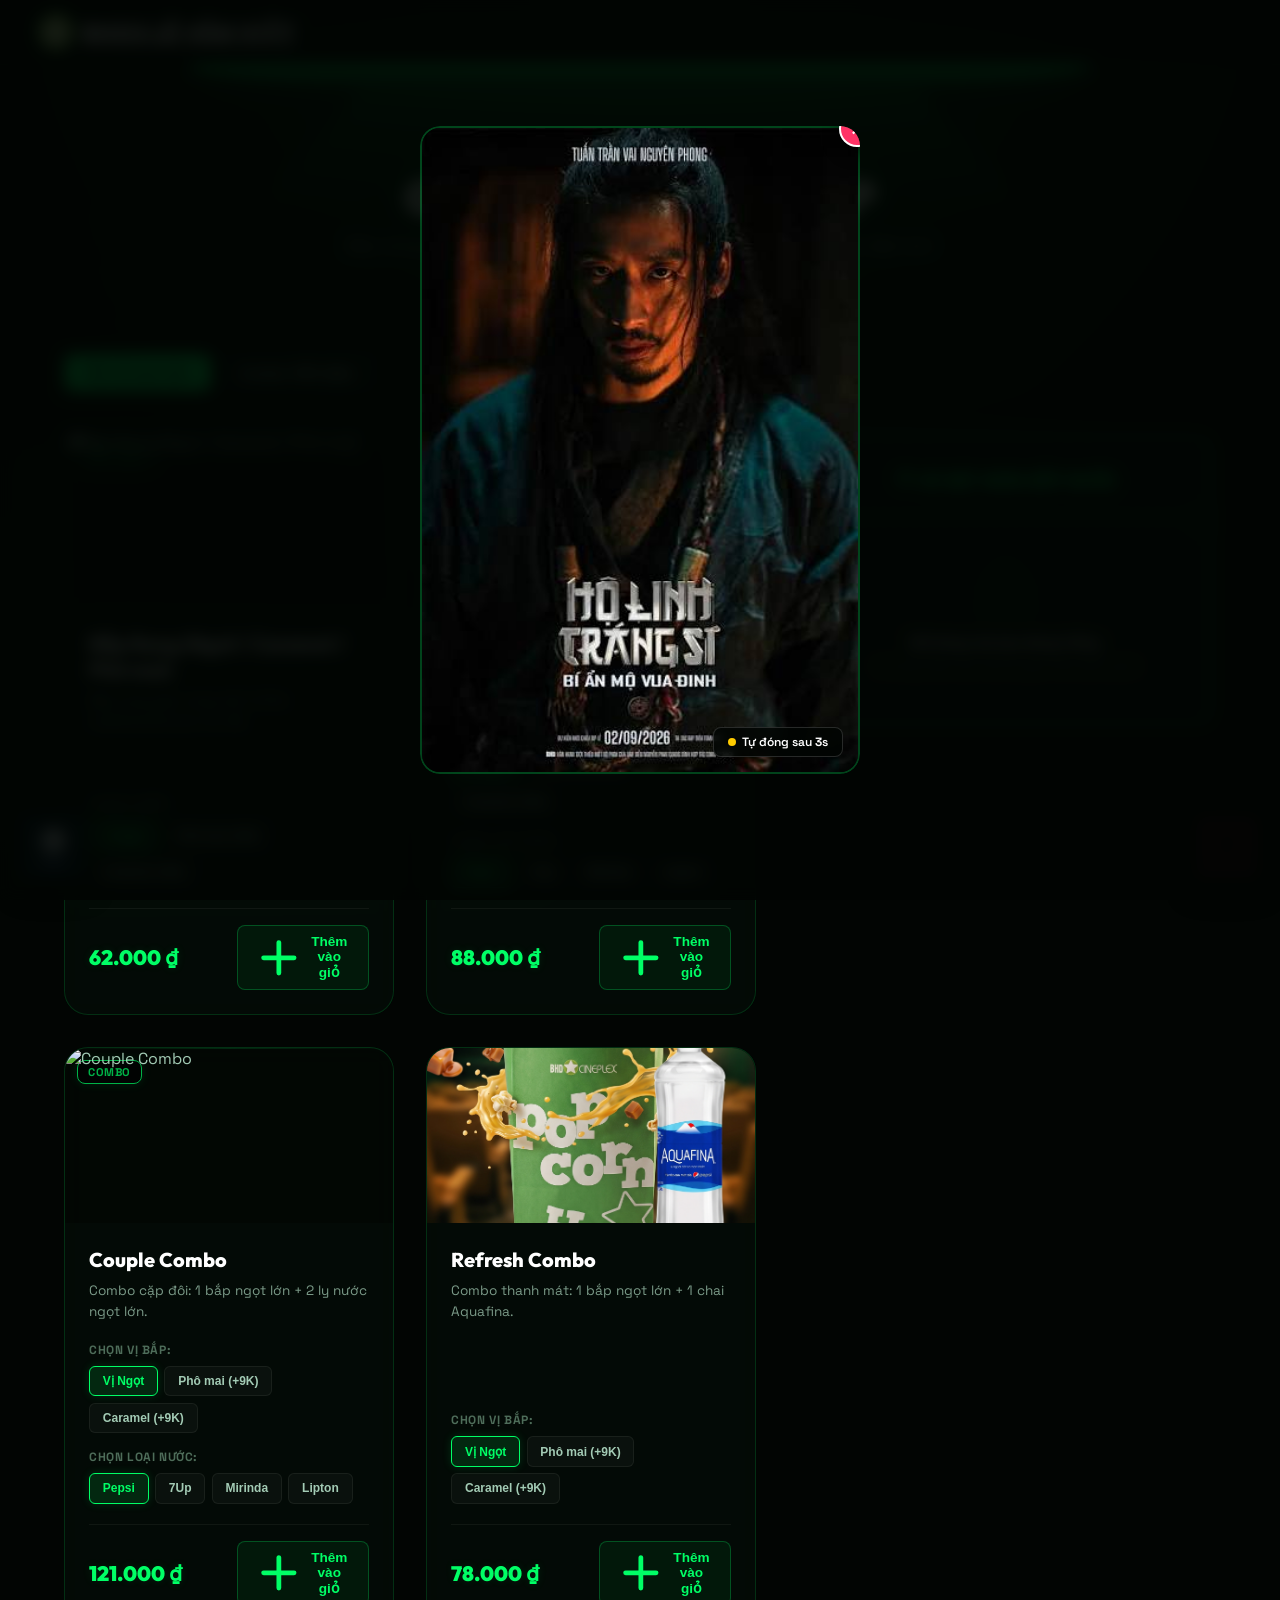
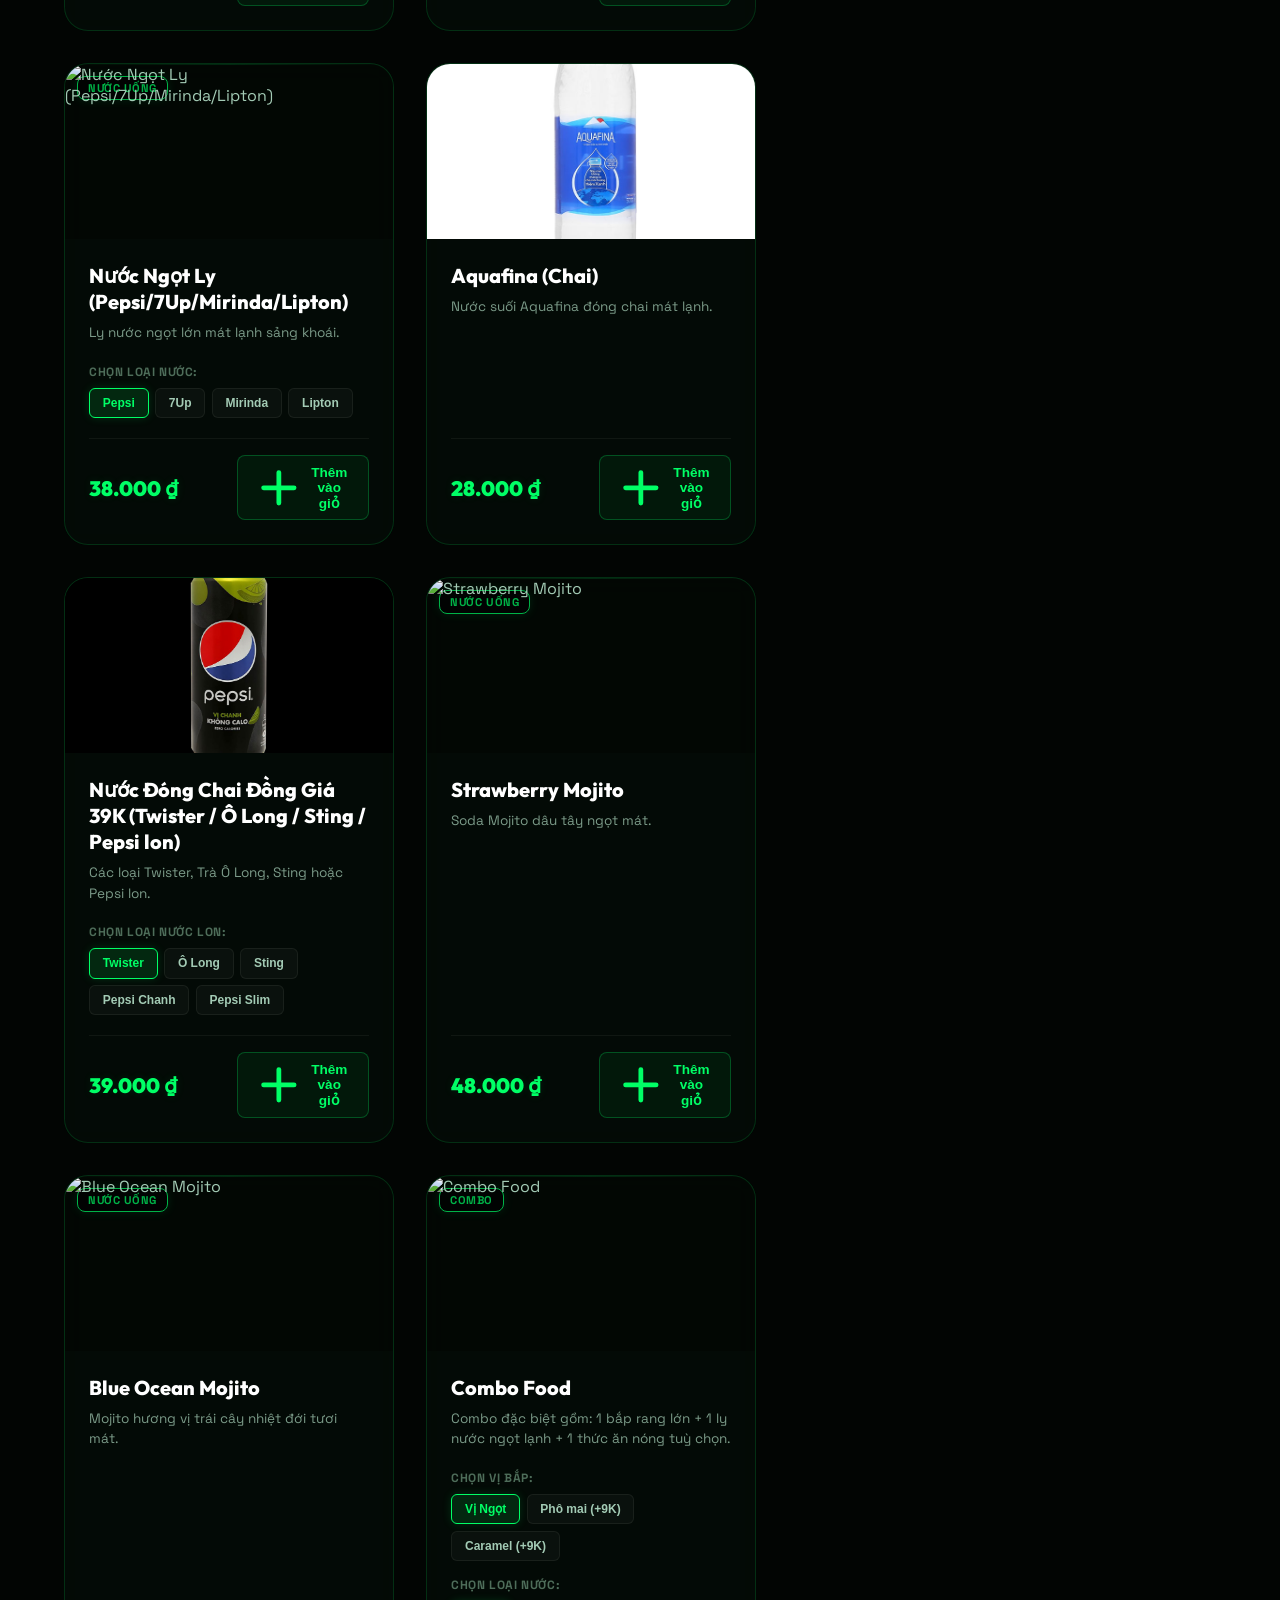
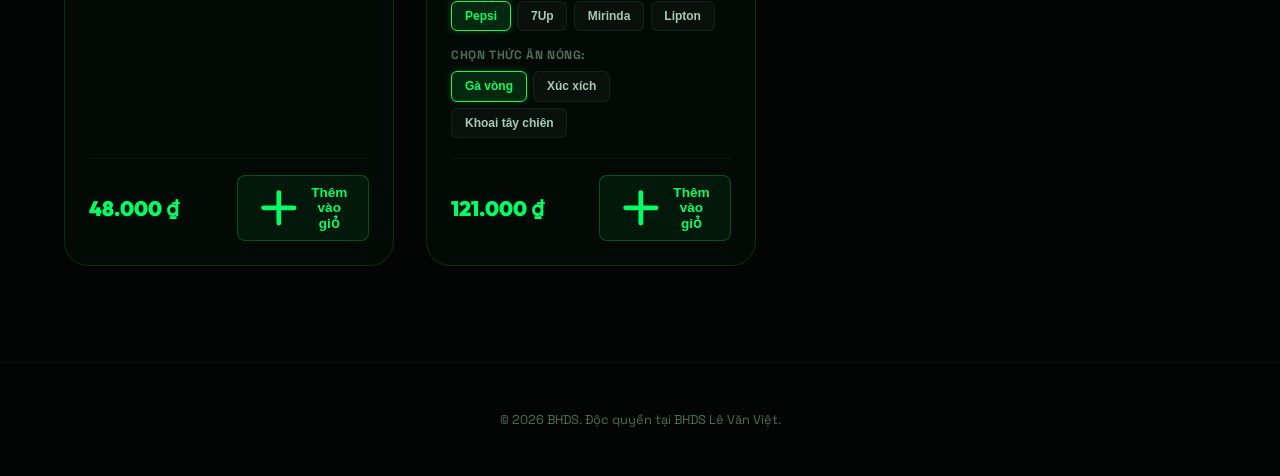
==== commit 30d0e417: "Doi ten rap tu Thao Dien sang Le Van Viet" ====
--- a/index.html
+++ b/index.html
@@ -1,4 +1,4 @@
-<!DOCTYPE html>
+﻿<!DOCTYPE html>
 <html>
 <head>
     <meta charset="utf-8">
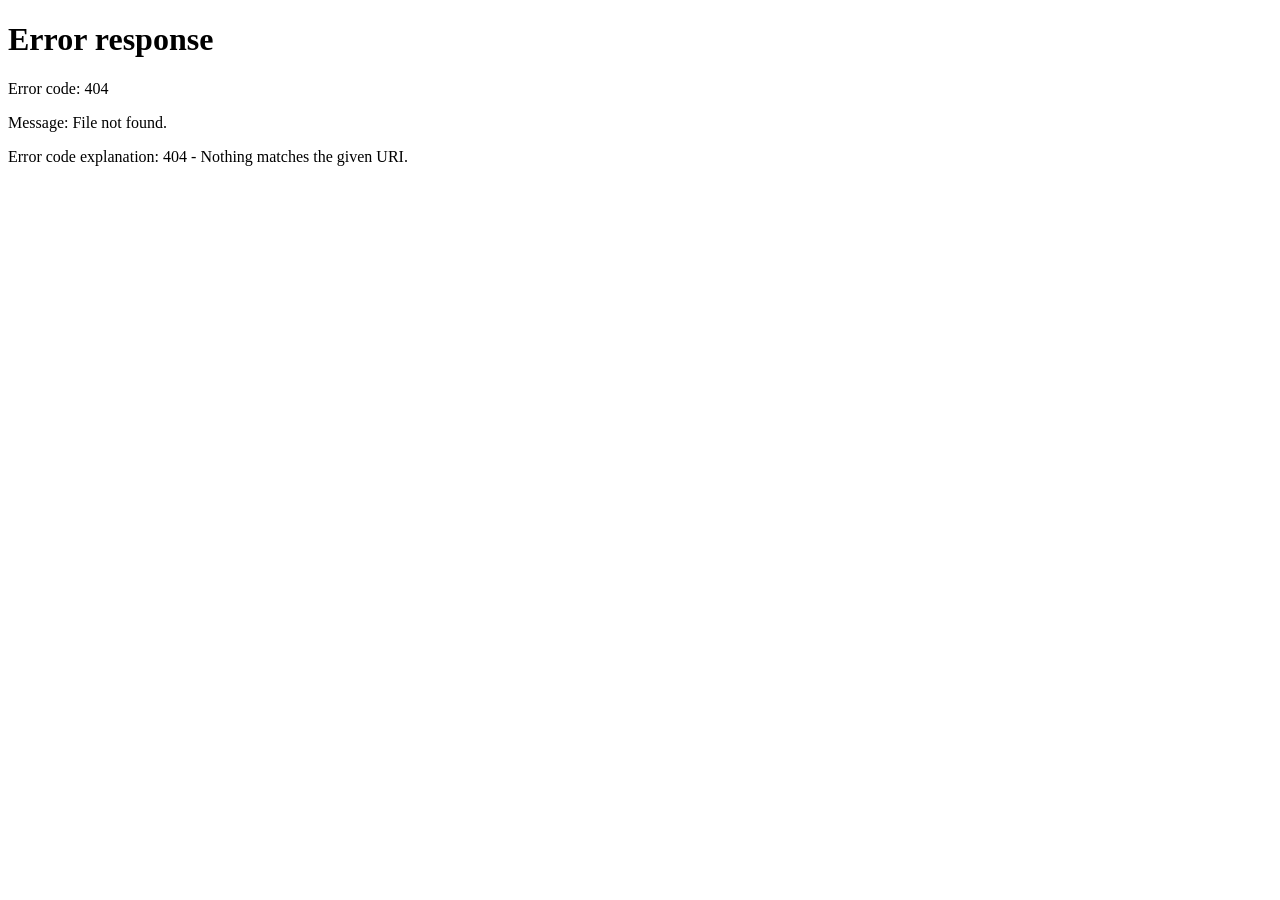
==== commit ffa3b989: "Hide .html extension by modifying redirect" ====
--- a/index.html
+++ b/index.html
@@ -1,15 +1,15 @@
-﻿<!DOCTYPE html>
+<!DOCTYPE html>
 <html>
 <head>
     <meta charset="utf-8">
     <title>Đang chuyển hướng...</title>
-    <!-- Redirect to trangchu.html immediately -->
-    <meta http-equiv="refresh" content="0; url=trangchu.html">
+    <!-- Redirect to trangchu immediately without .html -->
+    <meta http-equiv="refresh" content="0; url=/trangchu">
     <script>
-        window.location.href = "trangchu.html";
+        window.location.href = "/trangchu";
     </script>
 </head>
 <body>
-    <p>Nếu trình duyệt không tự chuyển hướng, <a href="trangchu.html">bấm vào đây</a>.</p>
+    <p>Nếu trình duyệt không tự chuyển hướng, <a href="/trangchu">bấm vào đây</a>.</p>
 </body>
 </html>
